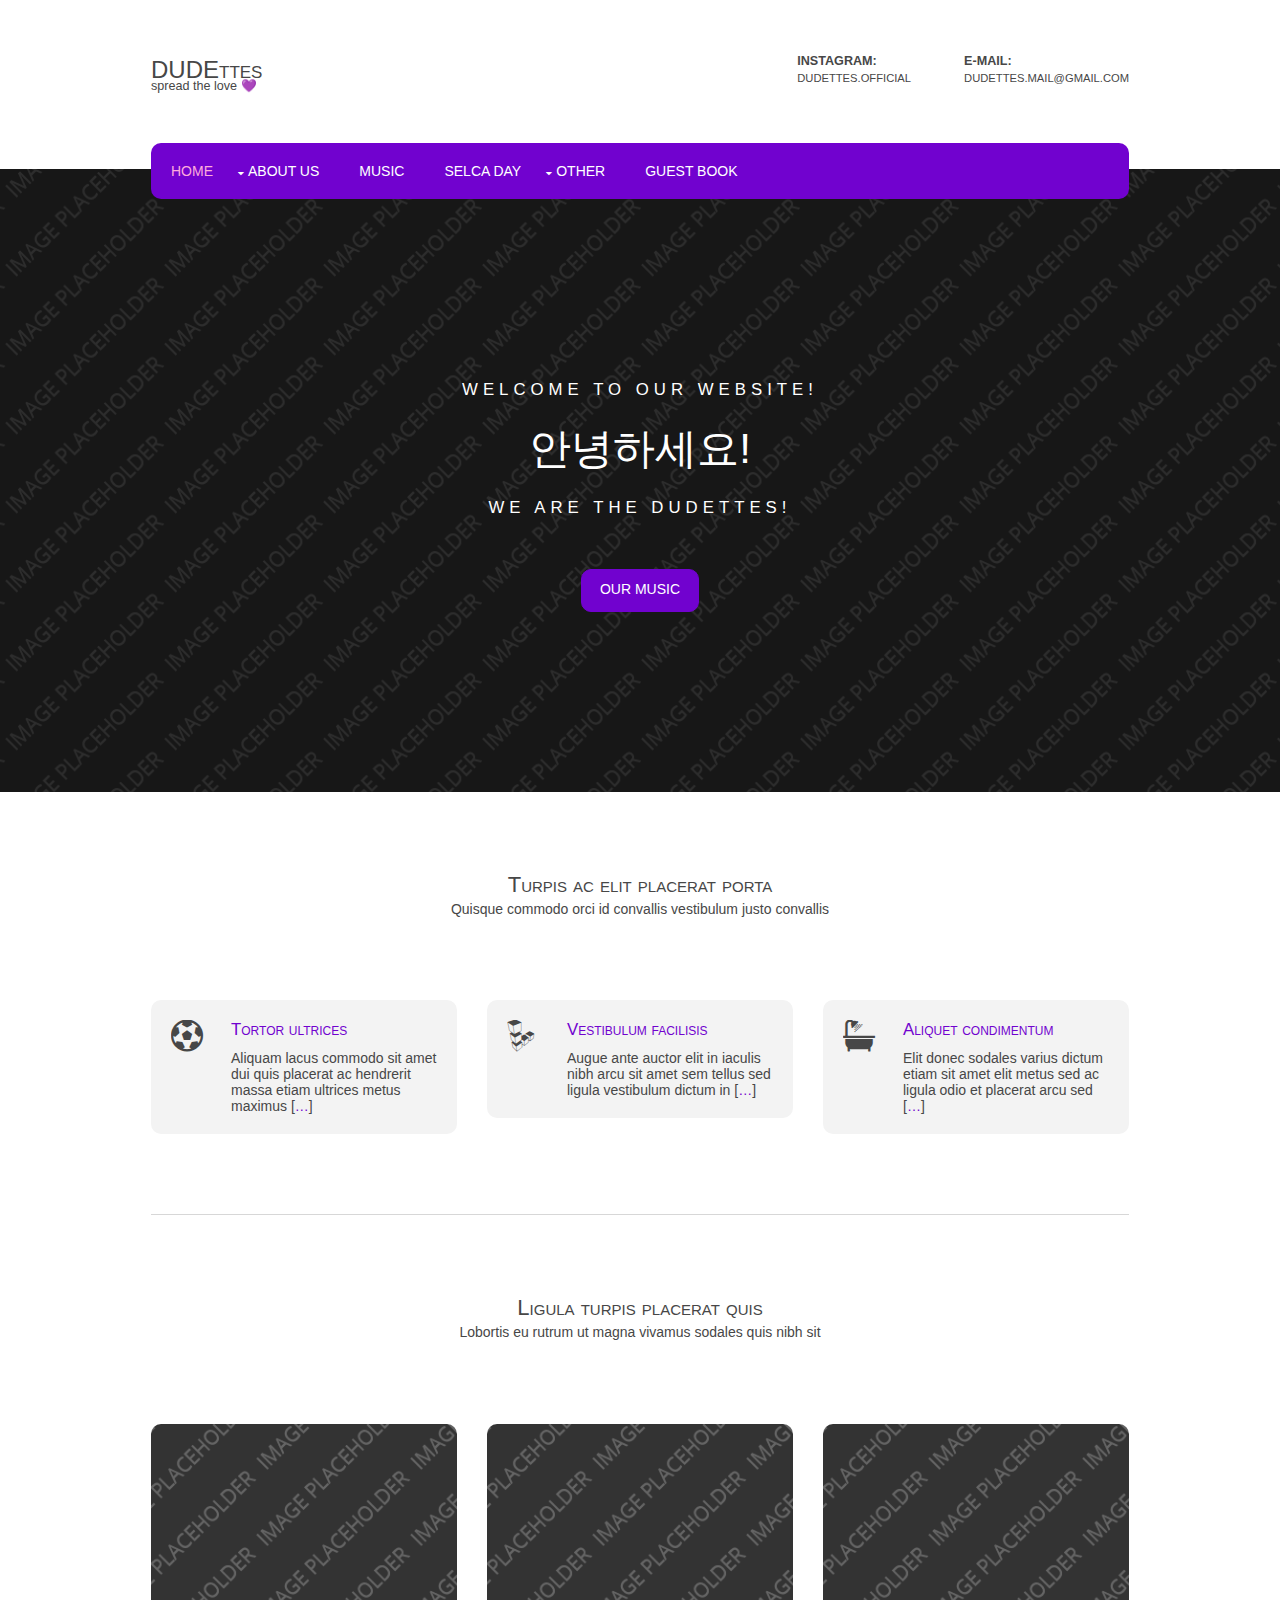
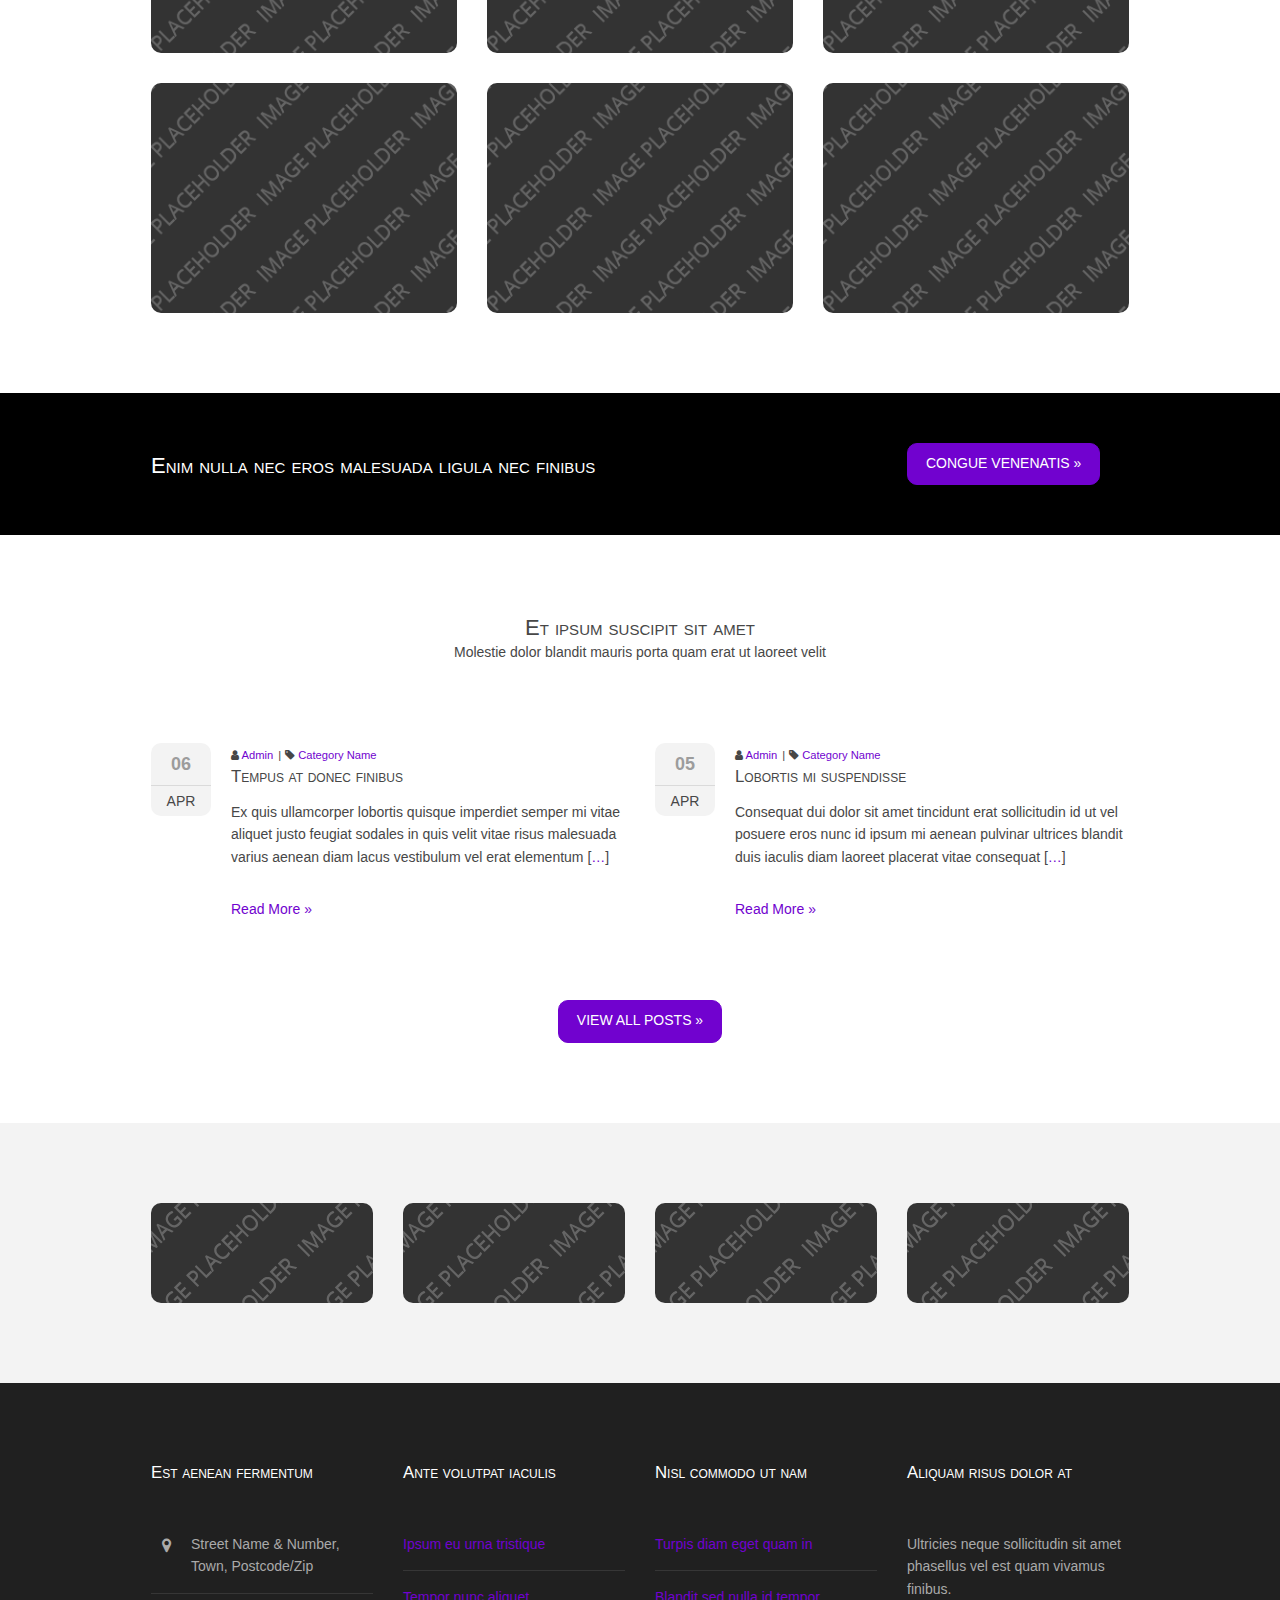
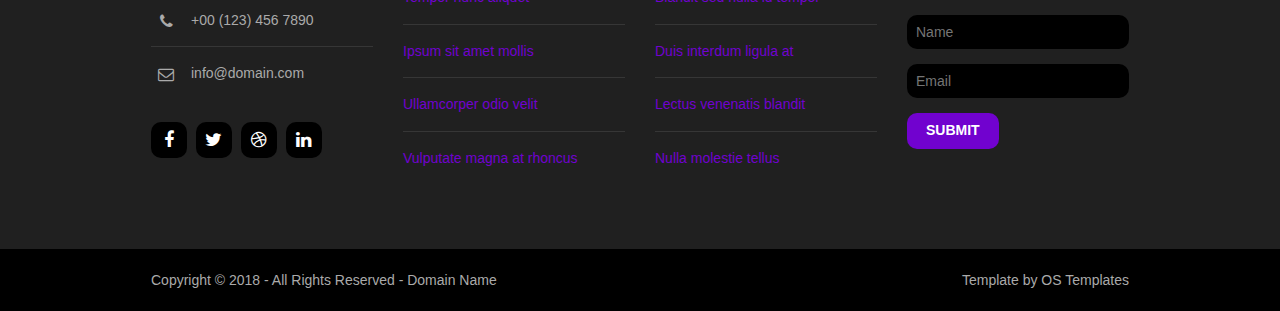
==== about.html @ 0ad1fcd7 "Adding nav-bar" ====
<!DOCTYPE html>
<!--
Template Name: Chershoee
Author: <a href="https://www.os-templates.com/">OS Templates</a>
Author URI: https://www.os-templates.com/
Licence: Free to use under our free template licence terms
Licence URI: https://www.os-templates.com/template-terms
-->
<html lang="">
<!-- To declare your language - read more here: https://www.w3.org/International/questions/qa-html-language-declarations -->
<head>
<title>DUDEttes</title>
<meta charset="utf-8">
<meta name="viewport" content="width=device-width, initial-scale=1.0, maximum-scale=1.0, user-scalable=no">
<link href="layout/styles/layout.css" rel="stylesheet" type="text/css" media="all">
</head>
<body id="top">
<!-- ################################################################################################ -->
<!-- ################################################################################################ -->
<!-- ################################################################################################ -->
<div class="wrapper row1">
  <header id="header" class="hoc clear">
    <!-- ################################################################################################ -->
    <div id="logo" class="fl_left">
      <h1><a href="index.html">DUDEttes</a></h1>
      <p>Spread the love 💜</p>
    </div>
    <div id="quickinfo" class="fl_right">
      <ul class="nospace inline">
        <li><strong>Instagram:</strong><br>
          <a href="https://www.instagram.com/dudettes.official/">dudettes.official</a></li>
        <li><strong>E-Mail:</strong><br>
          dudettes.mail@gmail.com</li>
      </ul>
    </div>
    <!-- ################################################################################################ -->
  </header>
  <nav id="mainav" class="hoc clear">
    <!-- ################################################################################################ -->
    <ul class="clear">
      <li class="active"><a href="index.html">Home</a></li>
      <li><a class="drop" href="about.html">About Us</a>
        <ul>
          <li><a href="#l">Welcome</a></li>
          <li><a href="#">Member</a></li>
          <li><a href="#">Subunits</a></li>
          <li><a href="#">Sightings</a></li>
        </ul>
      </li>
      <li><a href="#">Music</a></li>
      <li><a href="#">Selca Day</a></li>
      <li><a class="drop" href="#">Other</a>
        <ul>
          <li><a href="#">Merchandise</a></li>
          <li><a href="#">Travelblog</a></li>
          <li><a href="#">Statements</a></li>
        </ul>
      </li>
      <li><a href="#">Guest Book</a></li>
    </ul>
    <!-- ################################################################################################ -->
  </nav>
</div>
<!-- ################################################################################################ -->
<!-- ################################################################################################ -->
<!-- ################################################################################################ -->
<div class="wrapper bgded overlay" style="background-image:url('images/demo/backgrounds/01.png');">
  <div id="pageintro" class="hoc clear">
    <!-- ################################################################################################ -->
    <article>
      <p>Welcome to our website!</p>
      <h3 class="heading">안녕하세요!</h3>
      <p>We are the DUDEttes!</p>
      <footer><a class="btn" href="#">Our Music</a></footer>
    </article>
    <!-- ################################################################################################ -->
  </div>
</div>
<!-- ################################################################################################ -->
<!-- ################################################################################################ -->
<!-- ################################################################################################ -->
<div class="wrapper row3">
  <main class="hoc container clear">
    <!-- main body -->
    <!-- ################################################################################################ -->
    <section id="introblocks">
      <div class="sectiontitle">
        <h6 class="heading">Turpis ac elit placerat porta</h6>
        <p>Quisque commodo orci id convallis vestibulum justo convallis</p>
      </div>
      <ul class="nospace group">
        <li class="one_third first">
          <article><i class="fa fa-futbol-o"></i>
            <h6 class="heading font-x1"><a href="#">Tortor ultrices</a></h6>
            <p>Aliquam lacus commodo sit amet dui quis placerat ac hendrerit massa etiam ultrices metus maximus [<a href="#">&hellip;</a>]</p>
          </article>
        </li>
        <li class="one_third">
          <article><i class="fa fa-linode"></i>
            <h6 class="heading font-x1"><a href="#">Vestibulum facilisis</a></h6>
            <p>Augue ante auctor elit in iaculis nibh arcu sit amet sem tellus sed ligula vestibulum dictum in [<a href="#">&hellip;</a>]</p>
          </article>
        </li>
        <li class="one_third">
          <article><i class="fa fa-s15"></i>
            <h6 class="heading font-x1"><a href="#">Aliquet condimentum</a></h6>
            <p>Elit donec sodales varius dictum etiam sit amet elit metus sed ac ligula odio et placerat arcu sed [<a href="#">&hellip;</a>]</p>
          </article>
        </li>
      </ul>
    </section>
    <!-- ################################################################################################ -->
    <hr class="btmspace-80">
    <!-- ################################################################################################ -->
    <section>
      <div class="sectiontitle">
        <h6 class="heading">Ligula turpis placerat quis</h6>
        <p>Lobortis eu rutrum ut magna vivamus sodales quis nibh sit</p>
      </div>
      <ul class="nospace group overview">
        <li class="one_third">
          <figure><a href="#"><img src="images/demo/320x240.png" alt=""></a>
            <figcaption>
              <h6 class="heading">Amet tincidunt</h6>
              <p>Etiam pulvinar mollis dui vitae porta orci fringilla.</p>
            </figcaption>
          </figure>
        </li>
        <li class="one_third">
          <figure><a href="#"><img src="images/demo/320x240.png" alt=""></a>
            <figcaption>
              <h6 class="heading">Tempus nulla non</h6>
              <p>Fermentum enim curabitur posuere sit amet quam sed.</p>
            </figcaption>
          </figure>
        </li>
        <li class="one_third">
          <figure><a href="#"><img src="images/demo/320x240.png" alt=""></a>
            <figcaption>
              <h6 class="heading">Tristique cras</h6>
              <p>Purus arcu condimentum non euismod non feugiat nec.</p>
            </figcaption>
          </figure>
        </li>
        <li class="one_third">
          <figure><a href="#"><img src="images/demo/320x240.png" alt=""></a>
            <figcaption>
              <h6 class="heading">Leo vestibulum</h6>
              <p>Mi fringilla non tellus eu ornare lobortis mauris.</p>
            </figcaption>
          </figure>
        </li>
        <li class="one_third">
          <figure><a href="#"><img src="images/demo/320x240.png" alt=""></a>
            <figcaption>
              <h6 class="heading">Quisque auctor</h6>
              <p>Neque nibh in porta lacus iaculis nec duis convallis.</p>
            </figcaption>
          </figure>
        </li>
        <li class="one_third">
          <figure><a href="#"><img src="images/demo/320x240.png" alt=""></a>
            <figcaption>
              <h6 class="heading">Sapien imperdiet</h6>
              <p>Lacinia ligula mauris pretium diam nec hendrerit.</p>
            </figcaption>
          </figure>
        </li>
      </ul>
    </section>
    <!-- ################################################################################################ -->
    <!-- / main body -->
    <div class="clear"></div>
  </main>
</div>
<!-- ################################################################################################ -->
<!-- ################################################################################################ -->
<!-- ################################################################################################ -->
<div class="wrapper coloured">
  <article class="hoc cta clear">
    <!-- ################################################################################################ -->
    <h6 class="three_quarter first">Enim nulla nec eros malesuada ligula nec finibus</h6>
    <footer class="one_quarter"><a class="btn" href="#">Congue venenatis &raquo;</a></footer>
    <!-- ################################################################################################ -->
  </article>
</div>
<!-- ################################################################################################ -->
<!-- ################################################################################################ -->
<!-- ################################################################################################ -->
<div class="wrapper row3">
  <section class="hoc container clear">
    <!-- ################################################################################################ -->
    <div class="sectiontitle">
      <h6 class="heading">Et ipsum suscipit sit amet</h6>
      <p>Molestie dolor blandit mauris porta quam erat ut laoreet velit</p>
    </div>
    <ul class="nospace group latest">
      <li class="one_half first">
        <article>
          <div class="excerpt">
            <ul class="nospace meta">
              <li><i class="fa fa-user"></i> <a href="#">Admin</a></li>
              <li><i class="fa fa-tag"></i> <a href="#">Category Name</a></li>
            </ul>
            <h6 class="heading">Tempus at donec finibus</h6>
            <p>Ex quis ullamcorper lobortis quisque imperdiet semper mi vitae aliquet justo feugiat sodales in quis velit vitae risus malesuada varius aenean diam lacus vestibulum vel erat elementum [<a href="#">&hellip;</a>]</p>
            <footer><a href="#">Read More &raquo;</a></footer>
          </div>
          <time datetime="2045-04-06T08:15+00:00"><strong>06</strong> <em>Apr</em></time>
        </article>
      </li>
      <li class="one_half">
        <article>
          <div class="excerpt">
            <ul class="nospace meta">
              <li><i class="fa fa-user"></i> <a href="#">Admin</a></li>
              <li><i class="fa fa-tag"></i> <a href="#">Category Name</a></li>
            </ul>
            <h6 class="heading">Lobortis mi suspendisse</h6>
            <p>Consequat dui dolor sit amet tincidunt erat sollicitudin id ut vel posuere eros nunc id ipsum mi aenean pulvinar ultrices blandit duis iaculis diam laoreet placerat vitae consequat [<a href="#">&hellip;</a>]</p>
            <footer><a href="#">Read More &raquo;</a></footer>
          </div>
          <time datetime="2045-04-05T08:15+00:00"><strong>05</strong> <em>Apr</em></time>
        </article>
      </li>
    </ul>
    <footer class="center"><a class="btn" href="#">View All Posts &raquo;</a></footer>
    <!-- ################################################################################################ -->
  </section>
</div>
<!-- ################################################################################################ -->
<!-- ################################################################################################ -->
<!-- ################################################################################################ -->
<div class="wrapper row2">
  <figure class="hoc container clear clients">
    <!-- ################################################################################################ -->
    <ul class="nospace group">
      <li class="one_quarter first"><a href="#"><img src="images/demo/222x100.png" alt=""></a></li>
      <li class="one_quarter"><a href="#"><img src="images/demo/222x100.png" alt=""></a></li>
      <li class="one_quarter"><a href="#"><img src="images/demo/222x100.png" alt=""></a></li>
      <li class="one_quarter"><a href="#"><img src="images/demo/222x100.png" alt=""></a></li>
    </ul>
    <!-- ################################################################################################ -->
  </figure>
</div>
<!-- ################################################################################################ -->
<!-- ################################################################################################ -->
<!-- ################################################################################################ -->
<div class="wrapper row4">
  <footer id="footer" class="hoc clear">
    <!-- ################################################################################################ -->
    <div class="one_quarter first">
      <h6 class="heading">Est aenean fermentum</h6>
      <ul class="nospace btmspace-30 linklist contact">
        <li><i class="fa fa-map-marker"></i>
          <address>
          Street Name &amp; Number, Town, Postcode/Zip
          </address>
        </li>
        <li><i class="fa fa-phone"></i> +00 (123) 456 7890</li>
        <li><i class="fa fa-envelope-o"></i> info@domain.com</li>
      </ul>
      <ul class="faico clear">
        <li><a class="faicon-facebook" href="#"><i class="fa fa-facebook"></i></a></li>
        <li><a class="faicon-twitter" href="#"><i class="fa fa-twitter"></i></a></li>
        <li><a class="faicon-dribble" href="#"><i class="fa fa-dribbble"></i></a></li>
        <li><a class="faicon-linkedin" href="#"><i class="fa fa-linkedin"></i></a></li>
      </ul>
    </div>
    <div class="one_quarter">
      <h6 class="heading">Ante volutpat iaculis</h6>
      <ul class="nospace linklist">
        <li><a href="#">Ipsum eu urna tristique</a></li>
        <li><a href="#">Tempor nunc aliquet</a></li>
        <li><a href="#">Ipsum sit amet mollis</a></li>
        <li><a href="#">Ullamcorper odio velit</a></li>
        <li><a href="#">Vulputate magna at rhoncus</a></li>
      </ul>
    </div>
    <div class="one_quarter">
      <h6 class="heading">Nisl commodo ut nam</h6>
      <ul class="nospace linklist">
        <li><a href="#">Turpis diam eget quam in</a></li>
        <li><a href="#">Blandit sed nulla id tempor</a></li>
        <li><a href="#">Duis interdum ligula at</a></li>
        <li><a href="#">Lectus venenatis blandit</a></li>
        <li><a href="#">Nulla molestie tellus</a></li>
      </ul>
    </div>
    <div class="one_quarter">
      <h6 class="heading">Aliquam risus dolor at</h6>
      <p class="nospace btmspace-15">Ultricies neque sollicitudin sit amet phasellus vel est quam vivamus finibus.</p>
      <form method="post" action="#">
        <fieldset>
          <legend>Newsletter:</legend>
          <input class="btmspace-15" type="text" value="" placeholder="Name">
          <input class="btmspace-15" type="text" value="" placeholder="Email">
          <button type="submit" value="submit">Submit</button>
        </fieldset>
      </form>
    </div>
    <!-- ################################################################################################ -->
  </footer>
</div>
<!-- ################################################################################################ -->
<!-- ################################################################################################ -->
<!-- ################################################################################################ -->
<div class="wrapper row5">
  <div id="copyright" class="hoc clear">
    <!-- ################################################################################################ -->
    <p class="fl_left">Copyright &copy; 2018 - All Rights Reserved - <a href="#">Domain Name</a></p>
    <p class="fl_right">Template by <a target="_blank" href="https://www.os-templates.com/" title="Free Website Templates">OS Templates</a></p>
    <!-- ################################################################################################ -->
  </div>
</div>
<!-- ################################################################################################ -->
<!-- ################################################################################################ -->
<!-- ################################################################################################ -->
<a id="backtotop" href="#top"><i class="fa fa-chevron-up"></i></a>
<!-- JAVASCRIPTS -->
<script src="layout/scripts/jquery.min.js"></script>
<script src="layout/scripts/jquery.backtotop.js"></script>
<script src="layout/scripts/jquery.mobilemenu.js"></script>
</body>
</html>
---- layout/styles/layout.css ----
@charset "utf-8";
/*
Template Name: Chershoee
Author: <a href="https://www.os-templates.com/">OS Templates</a>
Author URI: https://www.os-templates.com/
Licence: Free to use under our free template licence terms
Licence URI: https://www.os-templates.com/template-terms
File: Layout CSS
*/

@import url("font-awesome.min.css");
@import url("framework.css");

/* Rows
--------------------------------------------------------------------------------------------------------------- */
.row1, .row1 a{}
.row2, .row2 a{}
.row3, .row3 a{}
.row4, .row4 a{}
.row5, .row5 a{}


/* Header
--------------------------------------------------------------------------------------------------------------- */
#header{padding:50px 0;}

#header #logo *{margin:0; padding:0; line-height:1;}
#header #logo h1{margin-top:8px; font-size:24px;}
#header #logo p{margin-top:-2px; font-size:.9rem; text-transform:lowercase;}

#header #quickinfo{font-size:.8rem; text-transform:uppercase;}
#header #quickinfo li{margin-right:50px;}
#header #quickinfo li:last-child{margin-right:0;}
#header #quickinfo strong{display:block; margin:0 0 -5px 0; padding:0; font-size:.9rem;}
#header #quickinfo br{display:none;}


/* Page Intro
--------------------------------------------------------------------------------------------------------------- */
#pageintro{padding:180px 0;}

#pageintro article{display:block; max-width:65%; margin:0 auto; text-align:center;}
#pageintro .heading{margin-bottom:20px; font-size:3rem;}
#pageintro p{margin:0 0 20px 0; text-transform:uppercase; font-size:1.2rem; letter-spacing:5px;}
#pageintro footer{margin-top:50px;}


/* Content Area
--------------------------------------------------------------------------------------------------------------- */
.container{padding:80px 0;}

/* Content */
.container .content{}

.sectiontitle{display:block; max-width:55%; margin:0 auto 80px; text-align:center;}
.sectiontitle *{margin:0;}

#introblocks{margin-bottom:80px;}
#introblocks > ul > li{padding:20px;}
#introblocks article{display:block; position:relative; padding:0 0 0 60px; line-height:normal;}
#introblocks article *{margin:0; padding:0;}
#introblocks article i{display:inline-block; position:absolute; top:0; left:0; width:60px; overflow:hidden; line-height:1; font-size:32px;}
#introblocks article .heading{margin-bottom:10px;}

.overview{}
.overview > li{margin-bottom:30px;}
.overview > li:nth-last-child(-n+3){margin-bottom:0;}/* Removes bottom margin from the last three items - margin is restored in the media queries when items stack */
.overview > li:nth-child(3n+1){margin-left:0; clear:left;}/* Removes the need to add class="first" */
.overview > li figure{position:relative; max-width:320px;}
.overview > li figure a::after{position:absolute; top:0; right:0; bottom:0; left:0; content:"";}
.overview > li figure figcaption{display:block; position:absolute; bottom:0; width:100%; padding:15px;}
.overview > li figure a::after, .overview > li figure figcaption{opacity:0;}
.overview > li figure:hover a::after, .overview > li figure:hover figcaption{opacity:1;}
.overview > li figure figcaption *{margin:0;}
.overview > li figure .heading{margin-bottom:10px; font-size:1.2rem;}

.latest{margin-bottom:80px;}
.latest > li:last-child{margin-bottom:0;}/* Used when elements stack in small viewports */
.latest article{position:relative; padding:0 0 0 80px;}
.latest article time{display:block; position:absolute; top:0; left:0; width:60px;}
.latest article time *{display:block; margin:0; padding:0; text-align:center; text-transform:uppercase; font-style:normal; line-height:1;}
.latest article time strong{padding:12px 0; font-size:18px; border-bottom:1px solid; opacity:.5;}
.latest article time em{padding:8px 0;}
.latest article .excerpt .meta li{display:inline-block; font-size:.8rem;}
.latest article .excerpt .meta li::after{margin-left:5px; content:"|";}
.latest article .excerpt .meta li:last-child::after{margin:0; content:"";}
.latest article .excerpt .heading{margin:0; font-size:1.2rem;}
.latest article .excerpt p{margin-bottom:30px;}

.clients{text-align:center;}
.clients li:last-child{margin-bottom:0;}/* Used when elements stack in small viewports */
.clients li a{display:inline-block; max-width:100%;}

/* Comments */
#comments ul{margin:0 0 40px 0; padding:0; list-style:none;}
#comments li{margin:0 0 10px 0; padding:15px;}
#comments .avatar{float:right; margin:0 0 10px 10px; padding:3px; border:1px solid;}
#comments address{font-weight:bold;}
#comments time{font-size:smaller;}
#comments .comcont{display:block; margin:0; padding:0;}
#comments .comcont p{margin:10px 5px 10px 0; padding:0;}

#comments form{display:block; width:100%;}
#comments input, #comments textarea{width:100%; padding:10px; border:1px solid;}
#comments textarea{overflow:auto;}
#comments div{margin-bottom:15px;}
#comments input[type="submit"], #comments input[type="reset"]{display:inline-block; width:auto; min-width:150px; margin:0; padding:8px 5px; cursor:pointer;}

/* Sidebar */
.container .sidebar{}

.sidebar .sdb_holder{margin-bottom:50px;}
.sidebar .sdb_holder:last-child{margin-bottom:0;}


/* Click to Action
--------------------------------------------------------------------------------------------------------------- */
.cta{padding:50px 0;}
.cta > :first-child{margin-top:10px;}
.cta > :last-child{margin-bottom:0;}/* Used when elements stack in smaller viewports */


/* Footer
--------------------------------------------------------------------------------------------------------------- */
#footer{padding:80px 0;}

#footer .heading{margin-bottom:50px; font-size:1.2rem;}

#footer .linklist li{display:block; margin-bottom:15px; padding:0 0 15px 0; border-bottom:1px solid;}
#footer .linklist li:last-child{margin:0; padding:0; border:none;}
#footer .linklist li::before, #footer .linklist li::after{display:table; content:"";}
#footer .linklist li, #footer .linklist li::after{clear:both;}

#footer .contact{}
#footer .contact.linklist li, #footer .contact.linklist li:last-child{position:relative; padding-left:40px;}
#footer .contact li *{margin:0; padding:0; line-height:1.6;}
#footer .contact li i{display:block; position:absolute; top:0; left:0; width:30px; font-size:16px; text-align:center;}

#footer input, #footer button{border:1px solid;}
#footer input{display:block; width:100%; padding:8px;}
#footer button{padding:8px 18px 10px; text-transform:uppercase; font-weight:700; cursor:pointer;}


/* Copyright
--------------------------------------------------------------------------------------------------------------- */
#copyright{padding:20px 0;}
#copyright *{margin:0; padding:0;}


/* Transition Fade
This gives a smooth transition to "ALL" elements used in the layout - other than the navigation form used in mobile devices
If you don't want it to fade all elements, you have to list the ones you want to be faded individually
Delete it completely to stop fading
--------------------------------------------------------------------------------------------------------------- */
*, *::before, *::after{transition:all .3s ease-in-out;}
#mainav form *{transition:none !important;}


/* Add some roundness to individual elements - remove if not wanted
--------------------------------------------------------------------------------------------------------------- */
input, button, .btn, .faico a, #backtotop, img, #introblocks li, #mainav, .overview > li figure a::after, .latest article time, .pagination a, .pagination strong{border-radius:10px;}


/* ------------------------------------------------------------------------------------------------------------ */
/* ------------------------------------------------------------------------------------------------------------ */
/* ------------------------------------------------------------------------------------------------------------ */
/* ------------------------------------------------------------------------------------------------------------ */
/* ------------------------------------------------------------------------------------------------------------ */


/* Navigation
--------------------------------------------------------------------------------------------------------------- */
nav ul, nav ol{margin:0; padding:0; list-style:none;}

#mainav, #breadcrumb, .sidebar nav{line-height:normal;}
#mainav .drop::after, #mainav li li .drop::after, #breadcrumb li a::after, .sidebar nav a::after{position:absolute; font-family:"FontAwesome"; font-size:10px; line-height:10px;}

/* Top Navigation */
#mainav{position:relative; margin-bottom:-30px; padding:0; z-index:999;}
#mainav ul{text-transform:uppercase;}
#mainav ul ul{z-index:9999; position:absolute; width:180px; text-transform:none; text-align:left;}
#mainav ul ul ul{left:180px; top:0;}
#mainav li{display:block; float:left; position:relative; margin:0; padding:0;}
#mainav li:last-child{margin-right:0;}
#mainav li li{width:100%; margin:0;}
#mainav li a{display:block; padding:20px;}
#mainav li li a{border:solid; border-width:0 0 1px 0;}
#mainav .drop{padding-left:15px;}
#mainav li li a, #mainav li li .drop{display:block; margin:0; padding:10px 15px;}
#mainav .drop::after, #mainav li li .drop::after{content:"\f0d7";}
#mainav .drop::after{top:25px; left:5px;}
#mainav li li .drop::after{top:15px; left:5px;}
#mainav ul ul{visibility:hidden; opacity:0;}
#mainav ul li:hover > ul{visibility:visible; opacity:1;}

#mainav form{display:none; margin:0; padding:0;}
#mainav form select, #mainav form select option{display:block; cursor:pointer; outline:none;}
#mainav form select{width:100%; padding:5px; border:none;}
#mainav form select option{margin:5px; padding:0; border:none;}

/* Breadcrumb */
#breadcrumb{padding:150px 0 30px;}
#breadcrumb ul{margin:0; padding:0; list-style:none; text-transform:uppercase;}
#breadcrumb li{display:inline-block; margin:0 6px 0 0; padding:0;}
#breadcrumb li a{display:block; position:relative; margin:0; padding:0 12px 0 0; font-size:12px;}
#breadcrumb li a::after{top:4px; right:0; content:"\f101";}
#breadcrumb li:last-child a{margin:0; padding:0;}
#breadcrumb li:last-child a::after{display:none;}
#breadcrumb .heading{margin:0; font-size:2rem;}

/* Sidebar Navigation */
.sidebar nav{display:block; width:100%;}
.sidebar nav li{margin:0 0 3px 0; padding:0;}
.sidebar nav a{display:block; position:relative; margin:0; padding:5px 10px 5px 15px; text-decoration:none; border:solid; border-width:0 0 1px 0;}
.sidebar nav a::after{top:9px; left:5px; content:"\f101";}
.sidebar nav ul ul a{padding-left:35px;}
.sidebar nav ul ul a::after{left:25px;}
.sidebar nav ul ul ul a{padding-left:55px;}
.sidebar nav ul ul ul a::after{left:45px;}

/* Pagination */
.pagination{display:block; width:100%; text-align:center; clear:both;}
.pagination li{display:inline-block; margin:0 2px 0 0;}
.pagination li:last-child{margin-right:0;}
.pagination a, .pagination strong{display:block; padding:8px 11px; border:1px solid; background-clip:padding-box; font-weight:normal;}

/* Back to Top */
#backtotop{z-index:999; display:inline-block; position:fixed; visibility:hidden; bottom:20px; right:20px; width:36px; height:36px; line-height:36px; font-size:16px; text-align:center; opacity:.2;}
#backtotop i{display:block; width:100%; height:100%; line-height:inherit;}
#backtotop.visible{visibility:visible; opacity:.5;}
#backtotop:hover{opacity:1;}


/* Tables
--------------------------------------------------------------------------------------------------------------- */
table, th, td{border:1px solid; border-collapse:collapse; vertical-align:top;}
table, th{table-layout:auto;}
table{width:100%; margin-bottom:15px;}
th, td{padding:5px 8px;}
td{border-width:0 1px;}


/* Gallery
--------------------------------------------------------------------------------------------------------------- */
#gallery{display:block; width:100%; margin-bottom:50px;}
#gallery figure figcaption{display:block; width:100%; clear:both;}
#gallery li{margin-bottom:30px;}


/* Font Awesome Social Icons
--------------------------------------------------------------------------------------------------------------- */
.faico{margin:0; padding:0; list-style:none;}
.faico li{display:inline-block; margin:8px 5px 0 0; padding:0; line-height:normal;}
.faico li:last-child{margin-right:0;}
.faico a{display:inline-block; width:36px; height:36px; line-height:36px; font-size:18px; text-align:center;}

.faico a{color:#FFFFFF; background-color:#000000;}
.faico a:hover{}

.faicon-dribble:hover{background-color:#EA4C89;}
.faicon-facebook:hover{background-color:#3B5998;}
.faicon-google-plus:hover{background-color:#DB4A39;}
.faicon-linkedin:hover{background-color:#0E76A8;}
.faicon-twitter:hover{background-color:#00ACEE;}
.faicon-vk:hover{background-color:#4E658E;}


/* ------------------------------------------------------------------------------------------------------------ */
/* ------------------------------------------------------------------------------------------------------------ */
/* ------------------------------------------------------------------------------------------------------------ */
/* ------------------------------------------------------------------------------------------------------------ */
/* ------------------------------------------------------------------------------------------------------------ */


/* Colours
--------------------------------------------------------------------------------------------------------------- */
body{color:#474747; background-color:#FFFFFF;}
a{color:#7102CF;}
a:active, a:focus{background:transparent;}/* IE10 + 11 Bugfix - prevents grey background */
hr, .borderedbox{border-color:#D7D7D7;}
label span{color:#FF0000; background-color:inherit;}
input:focus, textarea:focus, *:required:focus{border-color:#56AED4;}

.overlay{color:#FFFFFF; background-color:inherit;}
.overlay::after{color:inherit; background-color:rgba(0,0,0,.55);}
.overlay.light{color:#474747;}
.overlay.light::after{background-color:rgba(255,255,255,.7);}

.btn, .btn.inverse:hover{color:#FFFFFF; background-color:#7102CF; border-color:#7102CF;}
.btn:hover, .btn.inverse{color:inherit; background-color:transparent; border-color:inherit;}


/* Rows */
.row1{color:#474747; background-color:#FFFFFF;}
.row2{color:#474747; background-color:#F3F3F3;}
.row3{color:#474747; background-color:#FFFFFF;}
.row4{color:#AAAAAA; background-color:#202020;}
.row5, .row5 a{color:#AAAAAA; background-color:#000000;}
.coloured{color:#FFFFFF; background-color:#000000;}


/* Header */
#header a{color:inherit;}


/* Page Intro */
#pageintro{color:#FFFFFF;}


/* Content Area */
#introblocks > ul > li{color:#474747; background-color:#F3F3F3;}

.overview > li figure a::after{background-color:rgba(0,0,0,.5);}
.overview > li figure figcaption{color:#FFFFFF;}

.latest article time{color:#474747; background-color:#F3F3F3;}
.latest article time strong{border-color:rgba(0,0,0,.2);}


/* Footer */
#footer .heading{color:#FFFFFF;}
#footer hr, #footer .borderedbox, #footer .linklist li{border-color:rgba(255,255,255,.1);}

#footer input, #footer button{border-color:transparent;}
#footer input{color:#FFFFFF; background-color:#000000;}
#footer input:focus{border-color:#7102CF;}
#footer button{color:#FFFFFF; background-color:#7102CF;}


/* Navigation */
#mainav{color:#FFFFFF; background-color:#7102CF;}
#mainav li a{color:inherit;}
#mainav .active a, #mainav a:hover, #mainav li:hover > a{color:#FDABDC; background-color:inherit;}
#mainav li li a, #mainav .active li a{color:#FFFFFF; background-color:rgba(157,5,82,.5);/* #7102CF */ border-color:rgba(0,0,0,.6);}
#mainav li li:hover > a, #mainav .active .active > a{color:#FDABDC; background-color:#7102CF;}
#mainav form select{color:#474747; background-color:#FFFFFF;}

#breadcrumb a{color:inherit; background-color:inherit;}
#breadcrumb li:last-child a{color:#7102CF;}

.container .sidebar nav a{color:inherit; border-color:#D7D7D7;}
.container .sidebar nav a:hover{color:#7102CF;}

.pagination a, .pagination strong{border-color:#D7D7D7;}
.pagination .current *{color:#FFFFFF; background-color:#7102CF;}

#backtotop{color:#FFFFFF; background-color:#7102CF;}


/* Tables + Comments */
table, th, td, #comments .avatar, #comments input, #comments textarea{border-color:#D7D7D7;}
#comments input:focus, #comments textarea:focus, #comments *:required:focus{border-color:#7102CF;}
th{color:#FFFFFF; background-color:#373737;}
tr, #comments li, #comments input[type="submit"], #comments input[type="reset"]{color:inherit; background-color:#FBFBFB;}
tr:nth-child(even), #comments li:nth-child(even){color:inherit; background-color:#F7F7F7;}
table a, #comments a{background-color:inherit;}


/* ------------------------------------------------------------------------------------------------------------ */
/* ------------------------------------------------------------------------------------------------------------ */
/* ------------------------------------------------------------------------------------------------------------ */
/* ------------------------------------------------------------------------------------------------------------ */
/* ------------------------------------------------------------------------------------------------------------ */


/* Media Queries
--------------------------------------------------------------------------------------------------------------- */
@-ms-viewport{width:device-width;}


/* Max Wrapper Width - Laptop, Desktop etc.
--------------------------------------------------------------------------------------------------------------- */
@media screen and (min-width:978px){
	.hoc{max-width:978px;}
}


/* Mobile Devices
--------------------------------------------------------------------------------------------------------------- */
@media screen and (max-width:900px){
	.hoc{max-width:90%;}

	#header{}

	#mainav{padding:15px;}
	#mainav ul{display:none;}
	#mainav form{display:block;}

	#breadcrumb{}

	.container{}
	#comments input[type="reset"]{margin-top:10px;}
	.pagination li{display:inline-block; margin:0 5px 5px 0;}

	#footer{}

	#copyright{}
	#copyright p:first-of-type{margin-bottom:10px;}
}


@media screen and (max-width:750px){
	.imgl, .imgr{display:inline-block; float:none; margin:0 0 10px 0;}
	.fl_left, .fl_right{display:block; float:none;}
	.group .group > *:last-child, .clear .clear > *:last-child, .clear .group > *:last-child, .group .clear > *:last-child{margin-bottom:0;}/* Experimental - Needs more testing in different situations, stops double margin when stacking */
	.one_half, .one_third, .two_third, .one_quarter, .two_quarter, .three_quarter{display:block; float:none; width:auto; margin:0 0 30px 0; padding:0;}

	#header{text-align:center;}
	#header #logo{margin:0 0 30px 0;}

	#pageintro article{max-width:none; text-align:left;}
	#pageintro .heading{font-size:2rem;}

	.sectiontitle{max-width:none;}

	.overview > li:nth-last-child(-n+3){margin-bottom:30px;}

	.cta > :first-child{margin-top:0;}

	#footer{padding-bottom:50px;}/* Not required, just looks a little better */
}


/* Other
--------------------------------------------------------------------------------------------------------------- */
@media screen and (max-width:650px){
	.scrollable{display:block; width:100%; margin:0 0 30px 0; padding:0 0 15px 0; overflow:auto; overflow-x:scroll;}
	.scrollable table{margin:0; padding:0; white-space:nowrap;}

	.inline li{display:block; margin-bottom:10px;}
	.pushright li{margin-right:0;}

	.font-x2{font-size:1.4rem;}
	.font-x3{font-size:1.6rem;}

	#header #quickinfo li{display:block; margin-right:0;}
}
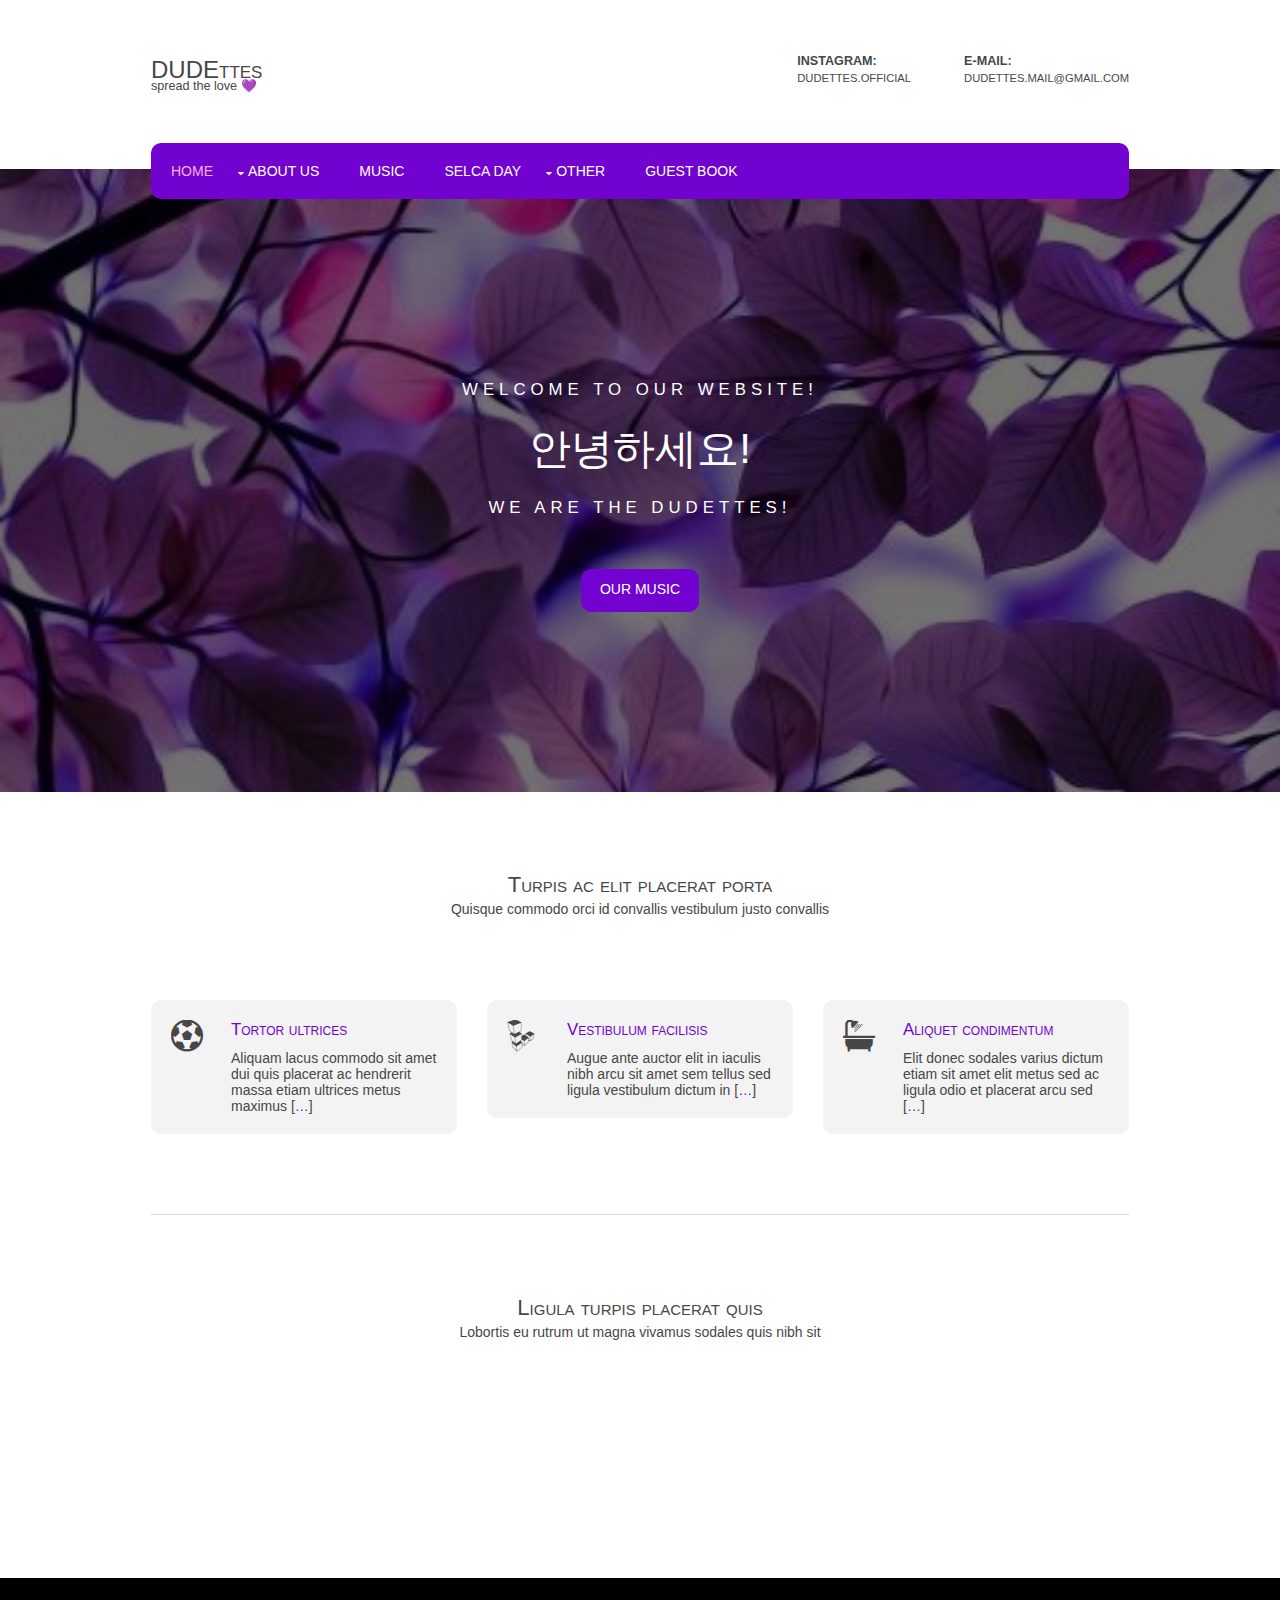
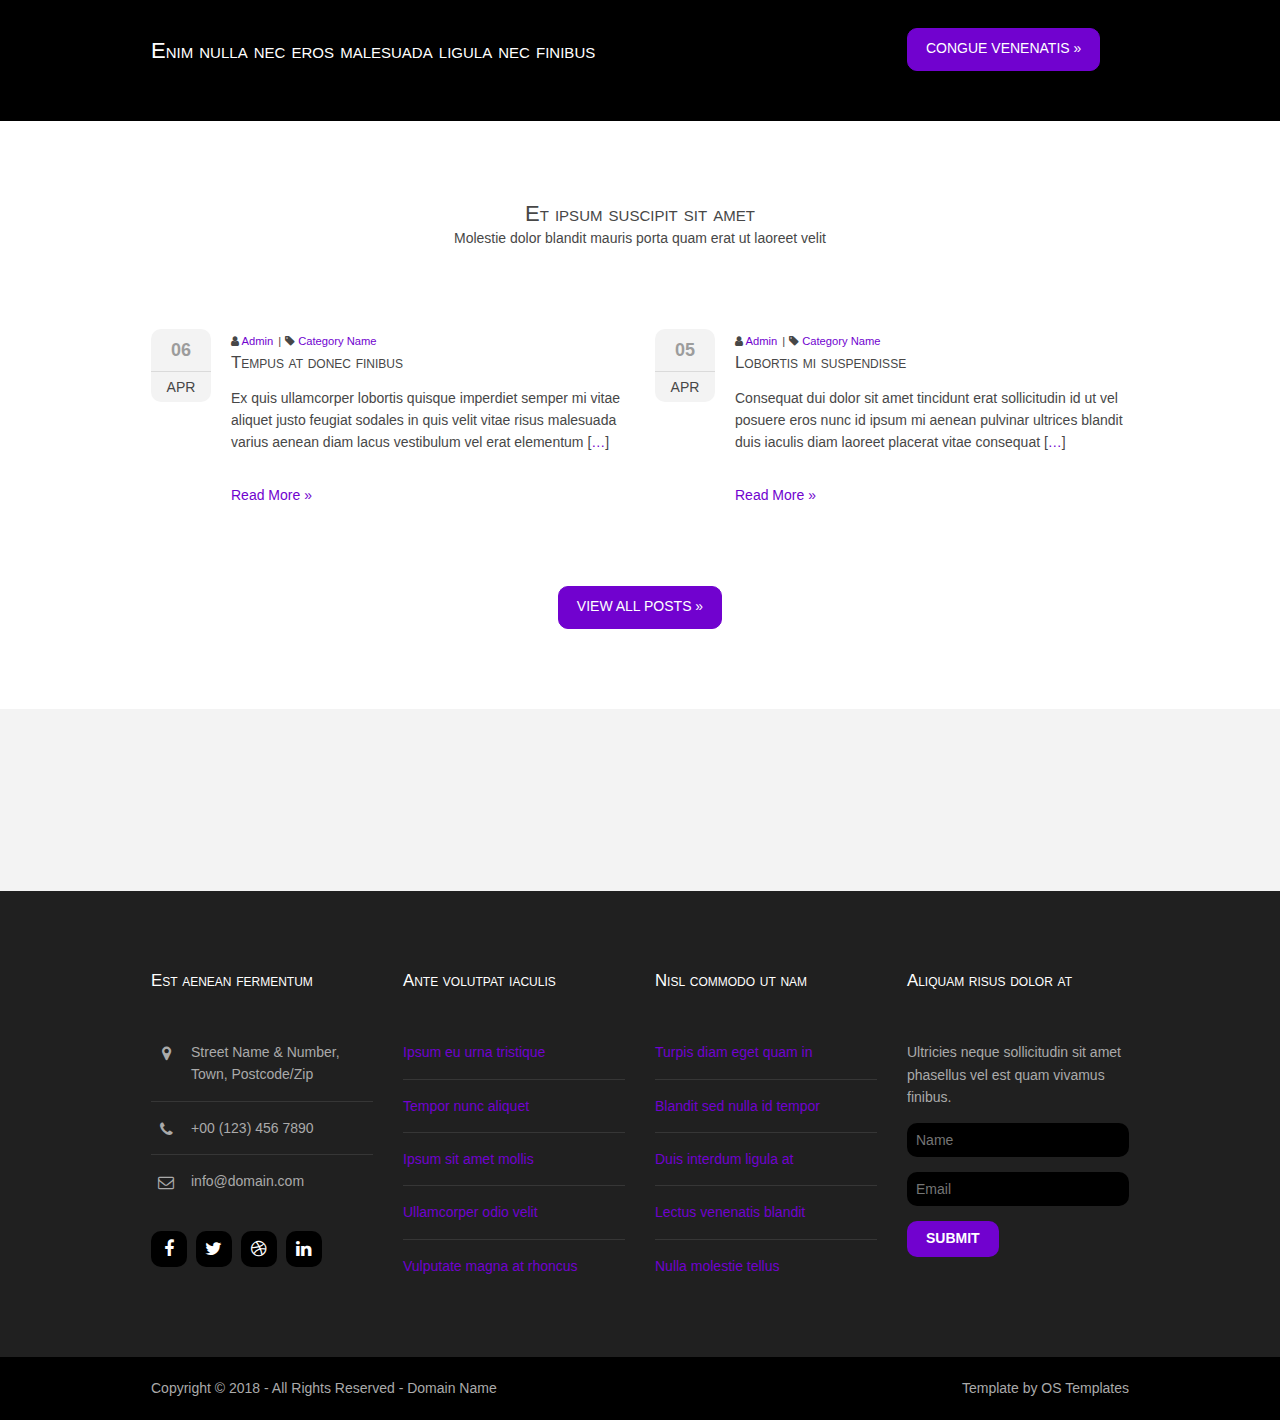
==== commit a2bd6936: "Adding background picture" ====
--- a/about.html
+++ b/about.html
@@ -64,7 +64,7 @@
 <!-- ################################################################################################ -->
 <!-- ################################################################################################ -->
 <!-- ################################################################################################ -->
-<div class="wrapper bgded overlay" style="background-image:url('images/demo/backgrounds/01.png');">
+<div class="wrapper bgded overlay" style="background-image:url('images/background.jpg');">
   <div id="pageintro" class="hoc clear">
     <!-- ################################################################################################ -->
     <article>
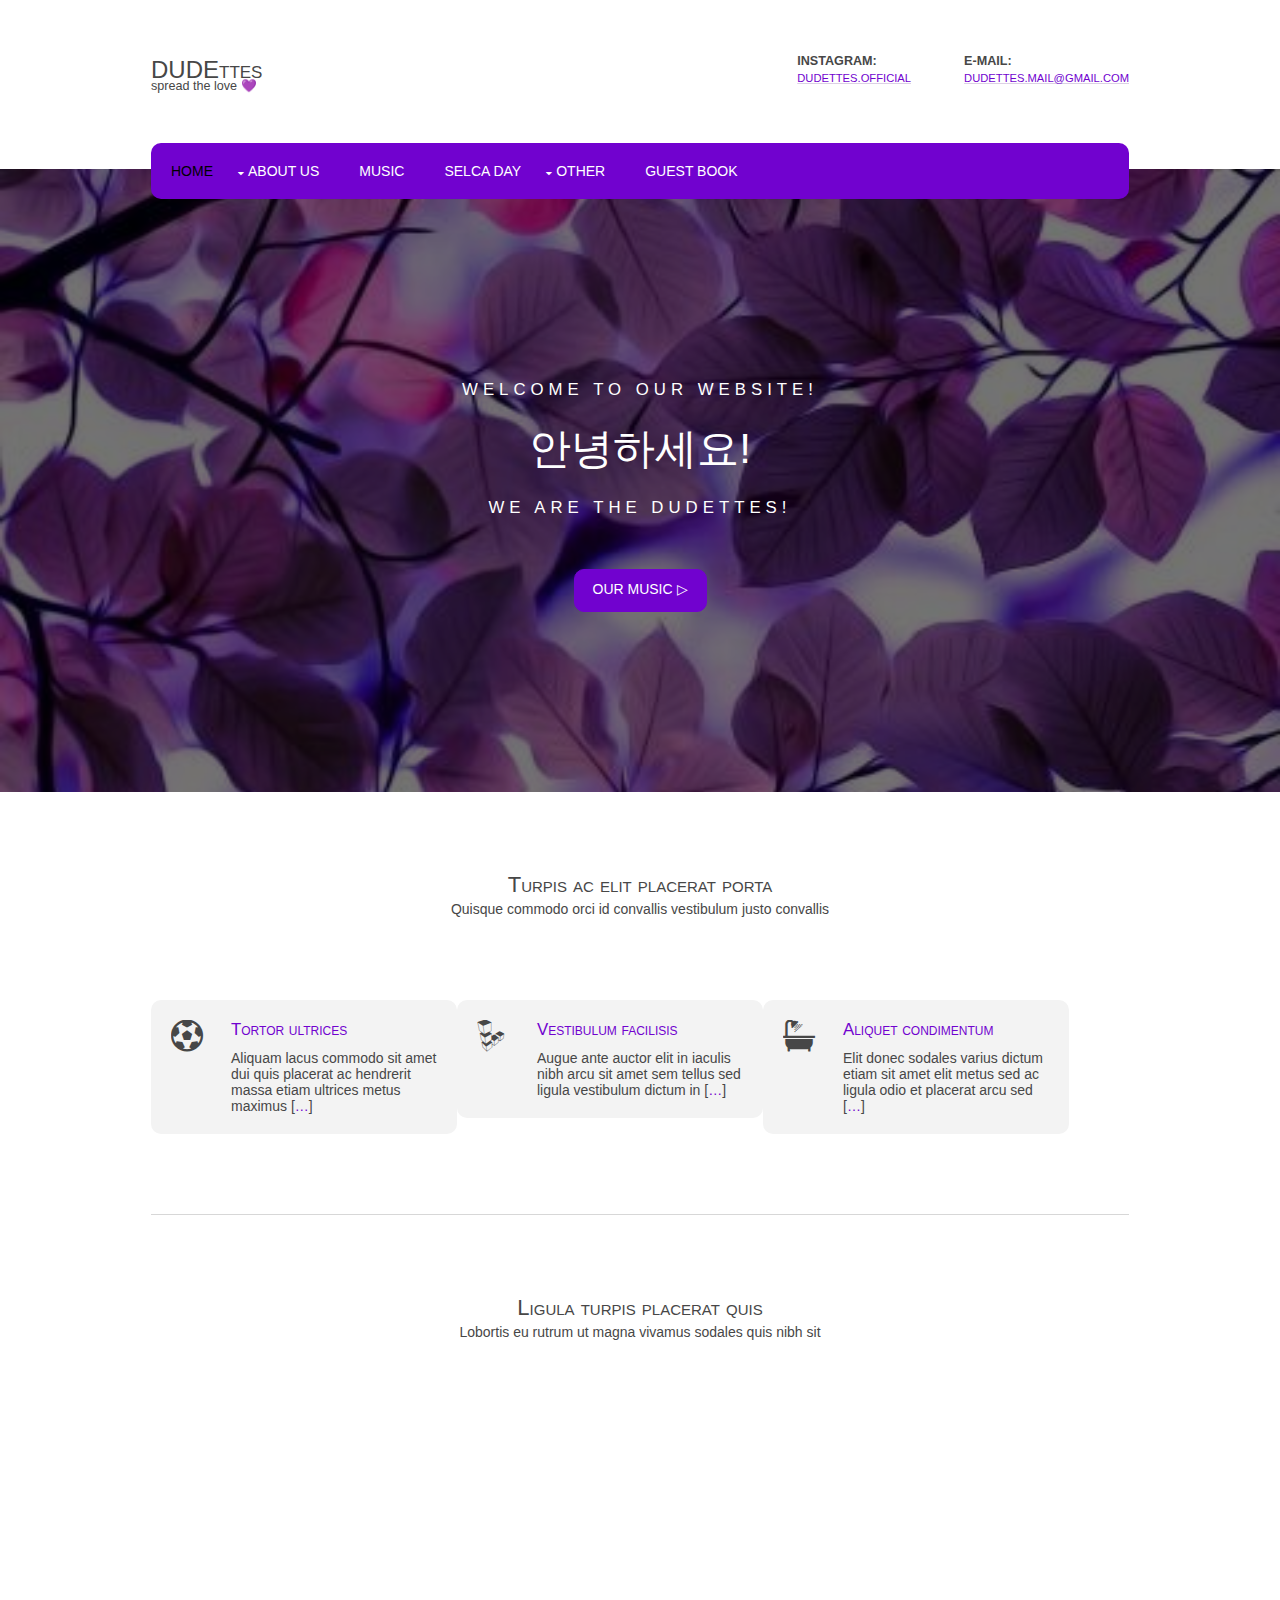
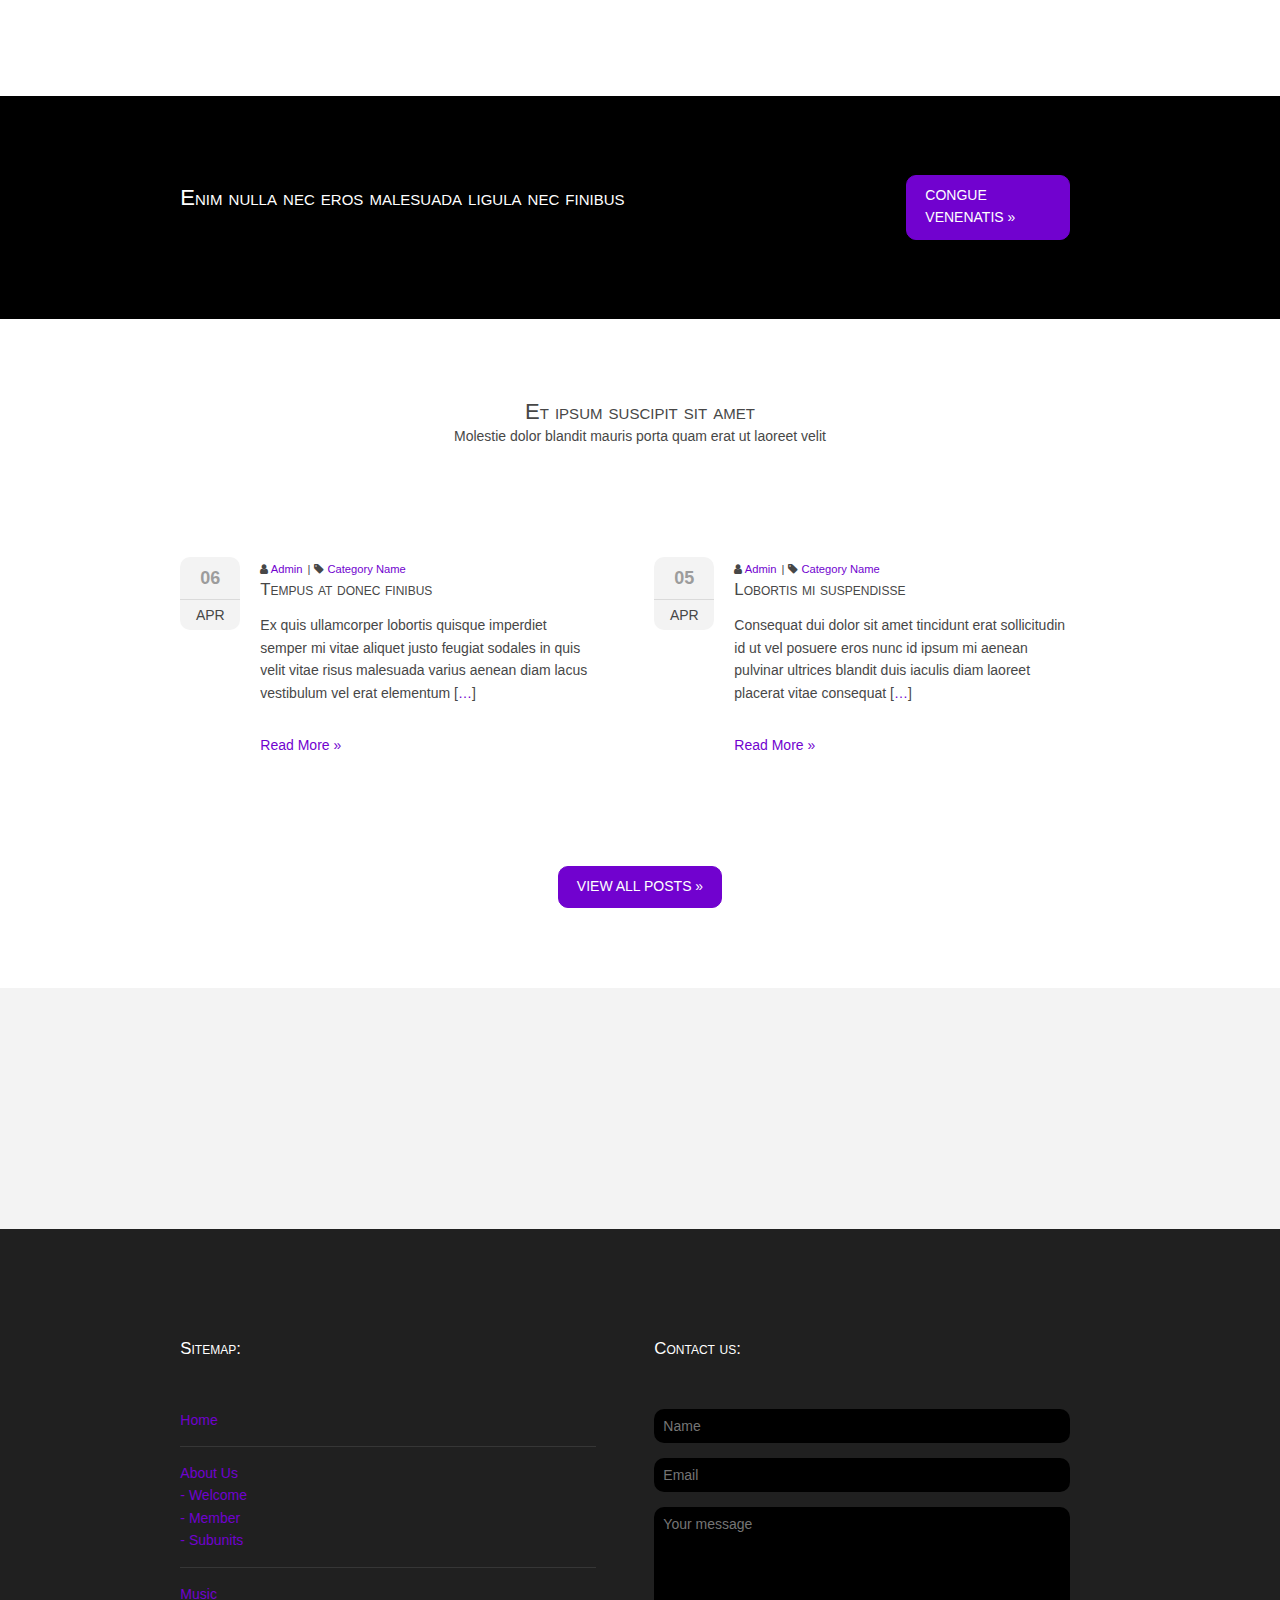
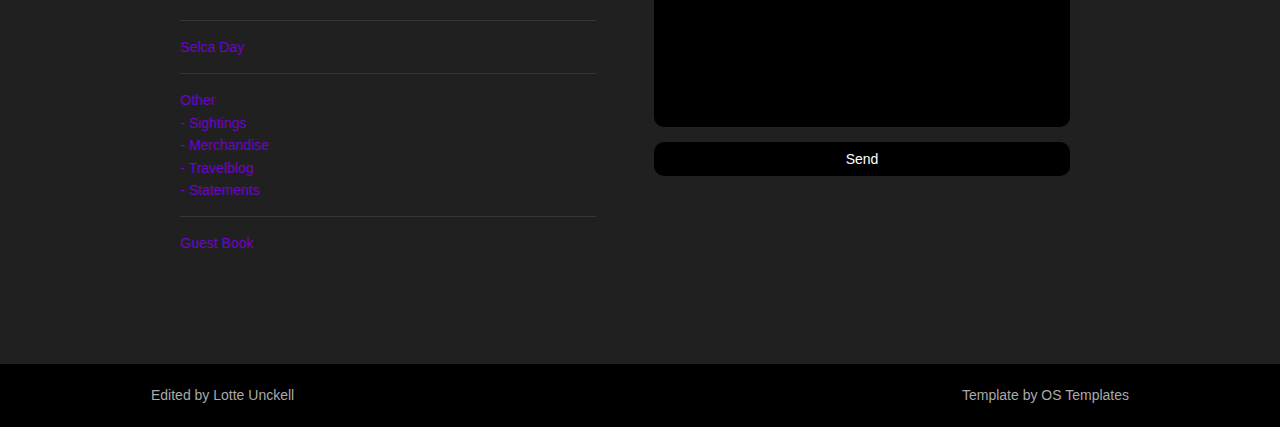
==== commit f2824bc0: "Some more layout stuff" ====
--- a/about.html
+++ b/about.html
@@ -28,9 +28,9 @@
     <div id="quickinfo" class="fl_right">
       <ul class="nospace inline">
         <li><strong>Instagram:</strong><br>
-          <a href="https://www.instagram.com/dudettes.official/">dudettes.official</a></li>
+          <a id="a" href="https://www.instagram.com/dudettes.official/">dudettes.official</a></li>
         <li><strong>E-Mail:</strong><br>
-          dudettes.mail@gmail.com</li>
+          <a id="a" href="#contact">dudettes.mail@gmail.com</a></li>
       </ul>
     </div>
     <!-- ################################################################################################ -->
@@ -41,22 +41,22 @@
       <li class="active"><a href="index.html">Home</a></li>
       <li><a class="drop" href="about.html">About Us</a>
         <ul>
-          <li><a href="#l">Welcome</a></li>
+          <li><a href="#">Welcome</a></li>
           <li><a href="#">Member</a></li>
           <li><a href="#">Subunits</a></li>
           <li><a href="#">Sightings</a></li>
         </ul>
       </li>
-      <li><a href="#">Music</a></li>
-      <li><a href="#">Selca Day</a></li>
-      <li><a class="drop" href="#">Other</a>
+      <li><a href="music.html">Music</a></li>
+      <li><a href="selca_day.html">Selca Day</a></li>
+      <li><a class="drop" href="other.html">Other</a>
         <ul>
           <li><a href="#">Merchandise</a></li>
           <li><a href="#">Travelblog</a></li>
           <li><a href="#">Statements</a></li>
         </ul>
       </li>
-      <li><a href="#">Guest Book</a></li>
+      <li><a href="guest_book.html">Guest Book</a></li>
     </ul>
     <!-- ################################################################################################ -->
   </nav>
@@ -71,7 +71,7 @@
       <p>Welcome to our website!</p>
       <h3 class="heading">안녕하세요!</h3>
       <p>We are the DUDEttes!</p>
-      <footer><a class="btn" href="#">Our Music</a></footer>
+      <footer><a class="btn" href="#">Our Music ▷</a></footer>
     </article>
     <!-- ################################################################################################ -->
   </div>
@@ -249,54 +249,34 @@
 <div class="wrapper row4">
   <footer id="footer" class="hoc clear">
     <!-- ################################################################################################ -->
-    <div class="one_quarter first">
-      <h6 class="heading">Est aenean fermentum</h6>
-      <ul class="nospace btmspace-30 linklist contact">
-        <li><i class="fa fa-map-marker"></i>
-          <address>
-          Street Name &amp; Number, Town, Postcode/Zip
-          </address>
-        </li>
-        <li><i class="fa fa-phone"></i> +00 (123) 456 7890</li>
-        <li><i class="fa fa-envelope-o"></i> info@domain.com</li>
+    <div class="one_half">
+      <h6 class="heading">Sitemap:</h6>
+      <ul class="nospace linklist">
+        <li><a href="index.html">Home</a></li>
+        <li><a href="about.html">About Us</a><br>
+            <a href="#">- Welcome</a><br>
+            <a href="#">- Member</a><br>
+            <a href="#">- Subunits</a><br>
+          </li>
+        <li><a href="music.html">Music</a></li>
+        <li><a href="selca_day.html">Selca Day</a></li>
+        <li><a href="other.html">Other</a><br>
+            <a href="#">- Sightings</a><br>
+            <a href="#">- Merchandise</a><br>
+            <a href="#">- Travelblog</a><br>
+            <a href="#">- Statements</a><br>
+          </li>
+        <li><a href="guest_book.html">Guest Book</a></li>
       </ul>
-      <ul class="faico clear">
-        <li><a class="faicon-facebook" href="#"><i class="fa fa-facebook"></i></a></li>
-        <li><a class="faicon-twitter" href="#"><i class="fa fa-twitter"></i></a></li>
-        <li><a class="faicon-dribble" href="#"><i class="fa fa-dribbble"></i></a></li>
-        <li><a class="faicon-linkedin" href="#"><i class="fa fa-linkedin"></i></a></li>
-      </ul>
-    </div>
-    <div class="one_quarter">
-      <h6 class="heading">Ante volutpat iaculis</h6>
-      <ul class="nospace linklist">
-        <li><a href="#">Ipsum eu urna tristique</a></li>
-        <li><a href="#">Tempor nunc aliquet</a></li>
-        <li><a href="#">Ipsum sit amet mollis</a></li>
-        <li><a href="#">Ullamcorper odio velit</a></li>
-        <li><a href="#">Vulputate magna at rhoncus</a></li>
-      </ul>
-    </div>
-    <div class="one_quarter">
-      <h6 class="heading">Nisl commodo ut nam</h6>
-      <ul class="nospace linklist">
-        <li><a href="#">Turpis diam eget quam in</a></li>
-        <li><a href="#">Blandit sed nulla id tempor</a></li>
-        <li><a href="#">Duis interdum ligula at</a></li>
-        <li><a href="#">Lectus venenatis blandit</a></li>
-        <li><a href="#">Nulla molestie tellus</a></li>
-      </ul>
-    </div>
-    <div class="one_quarter">
-      <h6 class="heading">Aliquam risus dolor at</h6>
-      <p class="nospace btmspace-15">Ultricies neque sollicitudin sit amet phasellus vel est quam vivamus finibus.</p>
-      <form method="post" action="#">
-        <fieldset>
-          <legend>Newsletter:</legend>
-          <input class="btmspace-15" type="text" value="" placeholder="Name">
-          <input class="btmspace-15" type="text" value="" placeholder="Email">
-          <button type="submit" value="submit">Submit</button>
-        </fieldset>
+    </div>
+    <div class="one_half">
+      <h6 class="heading">Contact us:</h6>
+      <form id="contact" action="https://formspree.io/dudettes.mail@gmail.com"
+      method="POST">
+        <input class="btmspace-15" type="text" name="name" placeholder="Name">
+        <input class="btmspace-15" type="email" name="email" placeholder="Email">
+        <textarea id="messagebox" class="btmspace-15" name="message" placeholder="Your message"></textarea>
+        <input type="submit" value="Send">
       </form>
     </div>
     <!-- ################################################################################################ -->
@@ -308,7 +288,7 @@
 <div class="wrapper row5">
   <div id="copyright" class="hoc clear">
     <!-- ################################################################################################ -->
-    <p class="fl_left">Copyright &copy; 2018 - All Rights Reserved - <a href="#">Domain Name</a></p>
+    <p class="fl_left">Edited by <a href="https://lotteunckell.github.io">Lotte Unckell</a></p>
     <p class="fl_right">Template by <a target="_blank" href="https://www.os-templates.com/" title="Free Website Templates">OS Templates</a></p>
     <!-- ################################################################################################ -->
   </div>
--- a/layout/styles/layout.css
+++ b/layout/styles/layout.css
@@ -101,7 +101,7 @@
 #comments .comcont p{margin:10px 5px 10px 0; padding:0;}
 
 #comments form{display:block; width:100%;}
-#comments input, #comments textarea{width:100%; padding:10px; border:1px solid;}
+#comments input, #messagebox, #comments textarea{width:100%; padding:10px; border:1px solid;}
 #comments textarea{overflow:auto;}
 #comments div{margin-bottom:15px;}
 #comments input[type="submit"], #comments input[type="reset"]{display:inline-block; width:auto; min-width:150px; margin:0; padding:8px 5px; cursor:pointer;}
@@ -130,14 +130,10 @@
 #footer .linklist li:last-child{margin:0; padding:0; border:none;}
 #footer .linklist li::before, #footer .linklist li::after{display:table; content:"";}
 #footer .linklist li, #footer .linklist li::after{clear:both;}
-
-#footer .contact{}
-#footer .contact.linklist li, #footer .contact.linklist li:last-child{position:relative; padding-left:40px;}
-#footer .contact li *{margin:0; padding:0; line-height:1.6;}
-#footer .contact li i{display:block; position:absolute; top:0; left:0; width:30px; font-size:16px; text-align:center;}
-
-#footer input, #footer button{border:1px solid;}
-#footer input{display:block; width:100%; padding:8px;}
+#messagebox{height:220px; width:auto;}
+
+#footer input,#messagebox, #footer button{border:1px solid;}
+#footer input, #messagebox{display:block; width:100%; padding:8px;}
 #footer button{padding:8px 18px 10px; text-transform:uppercase; font-weight:700; cursor:pointer;}
 
 
@@ -158,7 +154,7 @@
 
 /* Add some roundness to individual elements - remove if not wanted
 --------------------------------------------------------------------------------------------------------------- */
-input, button, .btn, .faico a, #backtotop, img, #introblocks li, #mainav, .overview > li figure a::after, .latest article time, .pagination a, .pagination strong{border-radius:10px;}
+input, #messagebox, button, .btn, .faico a, #backtotop, img, #introblocks li, #mainav, .overview > li figure a::after, .latest article time, .pagination a, .pagination strong{border-radius:10px;}
 
 
 /* ------------------------------------------------------------------------------------------------------------ */
@@ -276,10 +272,10 @@
 --------------------------------------------------------------------------------------------------------------- */
 body{color:#474747; background-color:#FFFFFF;}
 a{color:#7102CF;}
-a:active, a:focus{background:transparent;}/* IE10 + 11 Bugfix - prevents grey background */
+#a{color:#7102CF !important; text-decoration: underline #dcd0e5 !important}
 hr, .borderedbox{border-color:#D7D7D7;}
 label span{color:#FF0000; background-color:inherit;}
-input:focus, textarea:focus, *:required:focus{border-color:#56AED4;}
+input:focus,#messagebox:focus, textarea:focus, *:required:focus{border-color:#56AED4;}
 
 .overlay{color:#FFFFFF; background-color:inherit;}
 .overlay::after{color:inherit; background-color:rgba(0,0,0,.55);}
@@ -321,18 +317,18 @@
 #footer .heading{color:#FFFFFF;}
 #footer hr, #footer .borderedbox, #footer .linklist li{border-color:rgba(255,255,255,.1);}
 
-#footer input, #footer button{border-color:transparent;}
-#footer input{color:#FFFFFF; background-color:#000000;}
-#footer input:focus{border-color:#7102CF;}
+#footer input,#messagebox, #footer button{border-color:transparent;}
+#footer input, #messagebox{color:#FFFFFF; background-color:#000000;}
+#footer input:focus, #messagebox:focus{border-color:#7102CF;}
 #footer button{color:#FFFFFF; background-color:#7102CF;}
 
 
 /* Navigation */
 #mainav{color:#FFFFFF; background-color:#7102CF;}
 #mainav li a{color:inherit;}
-#mainav .active a, #mainav a:hover, #mainav li:hover > a{color:#FDABDC; background-color:inherit;}
-#mainav li li a, #mainav .active li a{color:#FFFFFF; background-color:rgba(157,5,82,.5);/* #7102CF */ border-color:rgba(0,0,0,.6);}
-#mainav li li:hover > a, #mainav .active .active > a{color:#FDABDC; background-color:#7102CF;}
+#mainav .active a, #mainav a:hover, #mainav li:hover > a{color:#000000; background-color:inherit;}
+#mainav li li a, #mainav .active li a{color:#FFFFFF; background-color:rgba(113, 2, 207,.5);/* #7102CF */ border-color:rgba(0,0,0,.6);}
+#mainav li li:hover > a, #mainav .active .active > a{color:#000000; background-color:#7102CF;}
 #mainav form select{color:#474747; background-color:#FFFFFF;}
 
 #breadcrumb a{color:inherit; background-color:inherit;}
@@ -403,7 +399,7 @@
 	.imgl, .imgr{display:inline-block; float:none; margin:0 0 10px 0;}
 	.fl_left, .fl_right{display:block; float:none;}
 	.group .group > *:last-child, .clear .clear > *:last-child, .clear .group > *:last-child, .group .clear > *:last-child{margin-bottom:0;}/* Experimental - Needs more testing in different situations, stops double margin when stacking */
-	.one_half, .one_third, .two_third, .one_quarter, .two_quarter, .three_quarter{display:block; float:none; width:auto; margin:0 0 30px 0; padding:0;}
+	.one_half, .one_third, .two_third, .one_quarter, .two_quarter, .three_quarter{display:inline; float:none; width:auto; padding:3%;}
 
 	#header{text-align:center;}
 	#header #logo{margin:0 0 30px 0;}
@@ -434,4 +430,4 @@
 	.font-x3{font-size:1.6rem;}
 
 	#header #quickinfo li{display:block; margin-right:0;}
-}+}
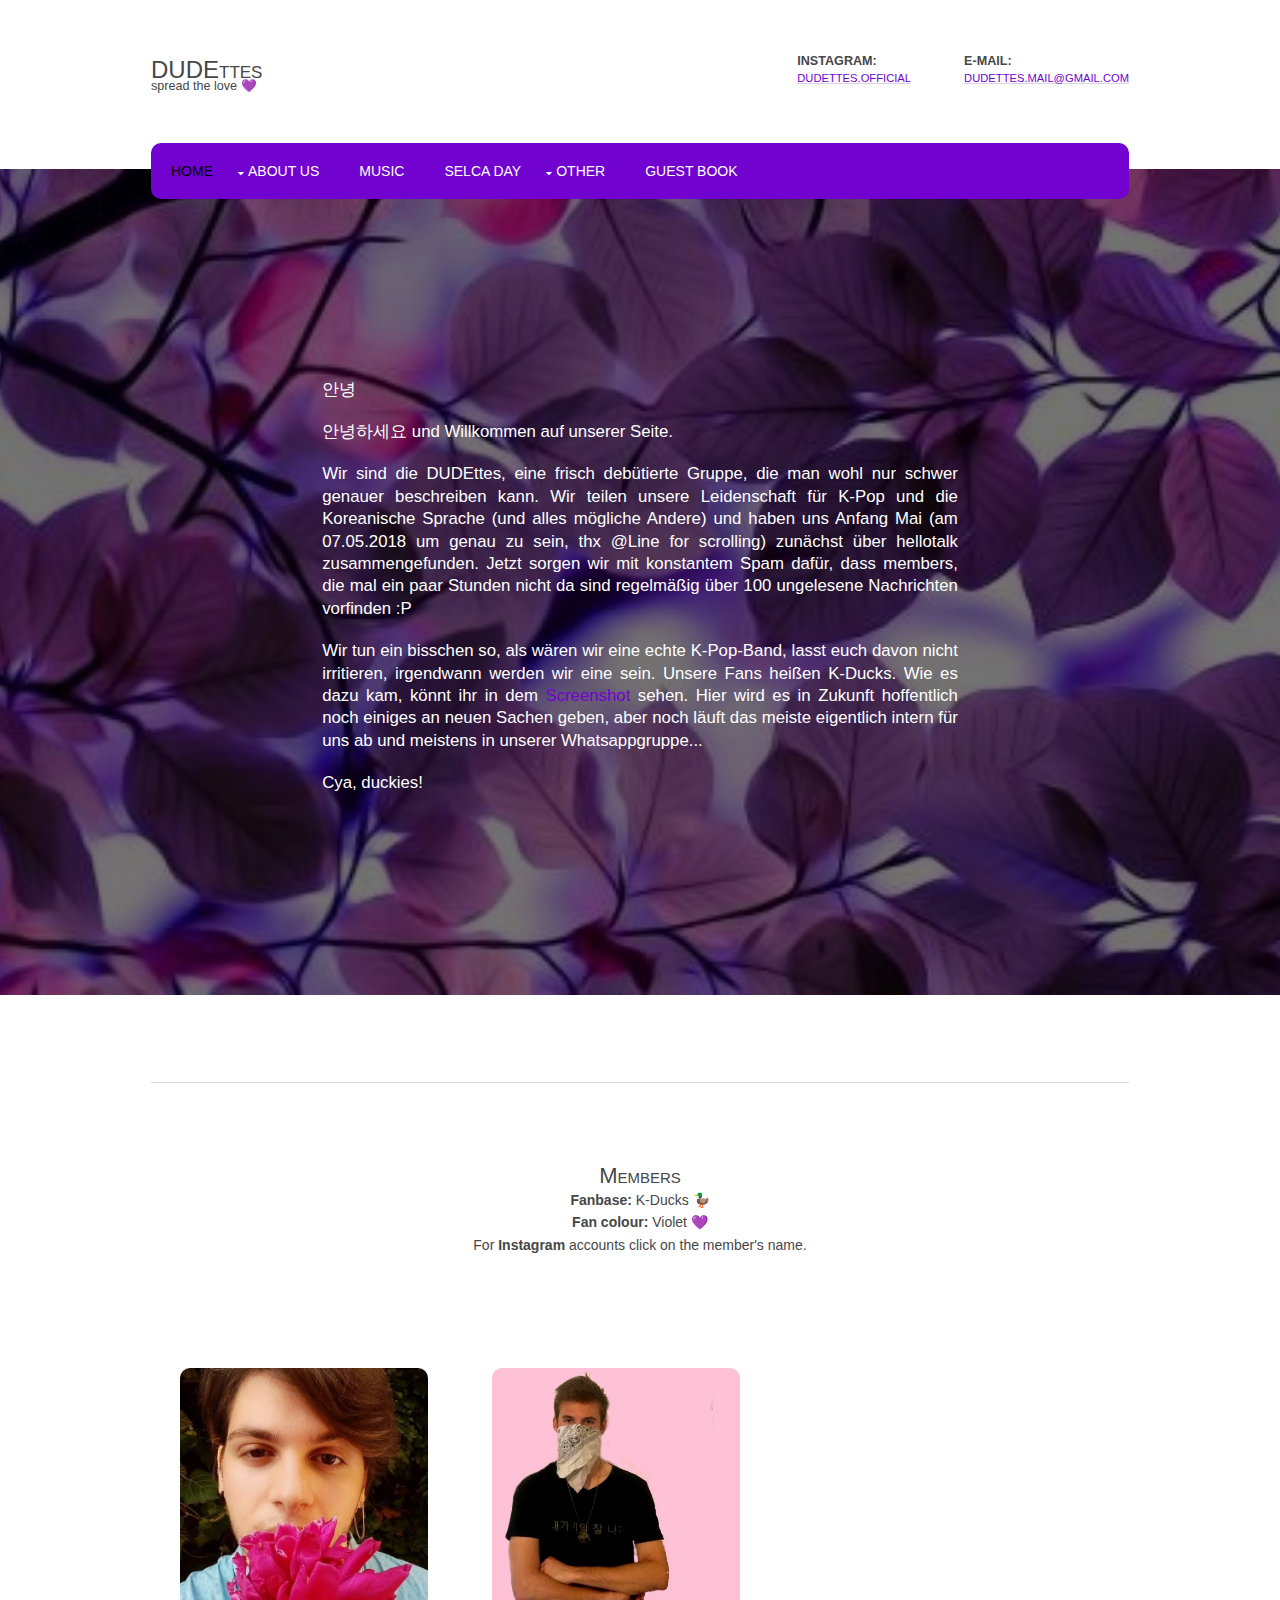
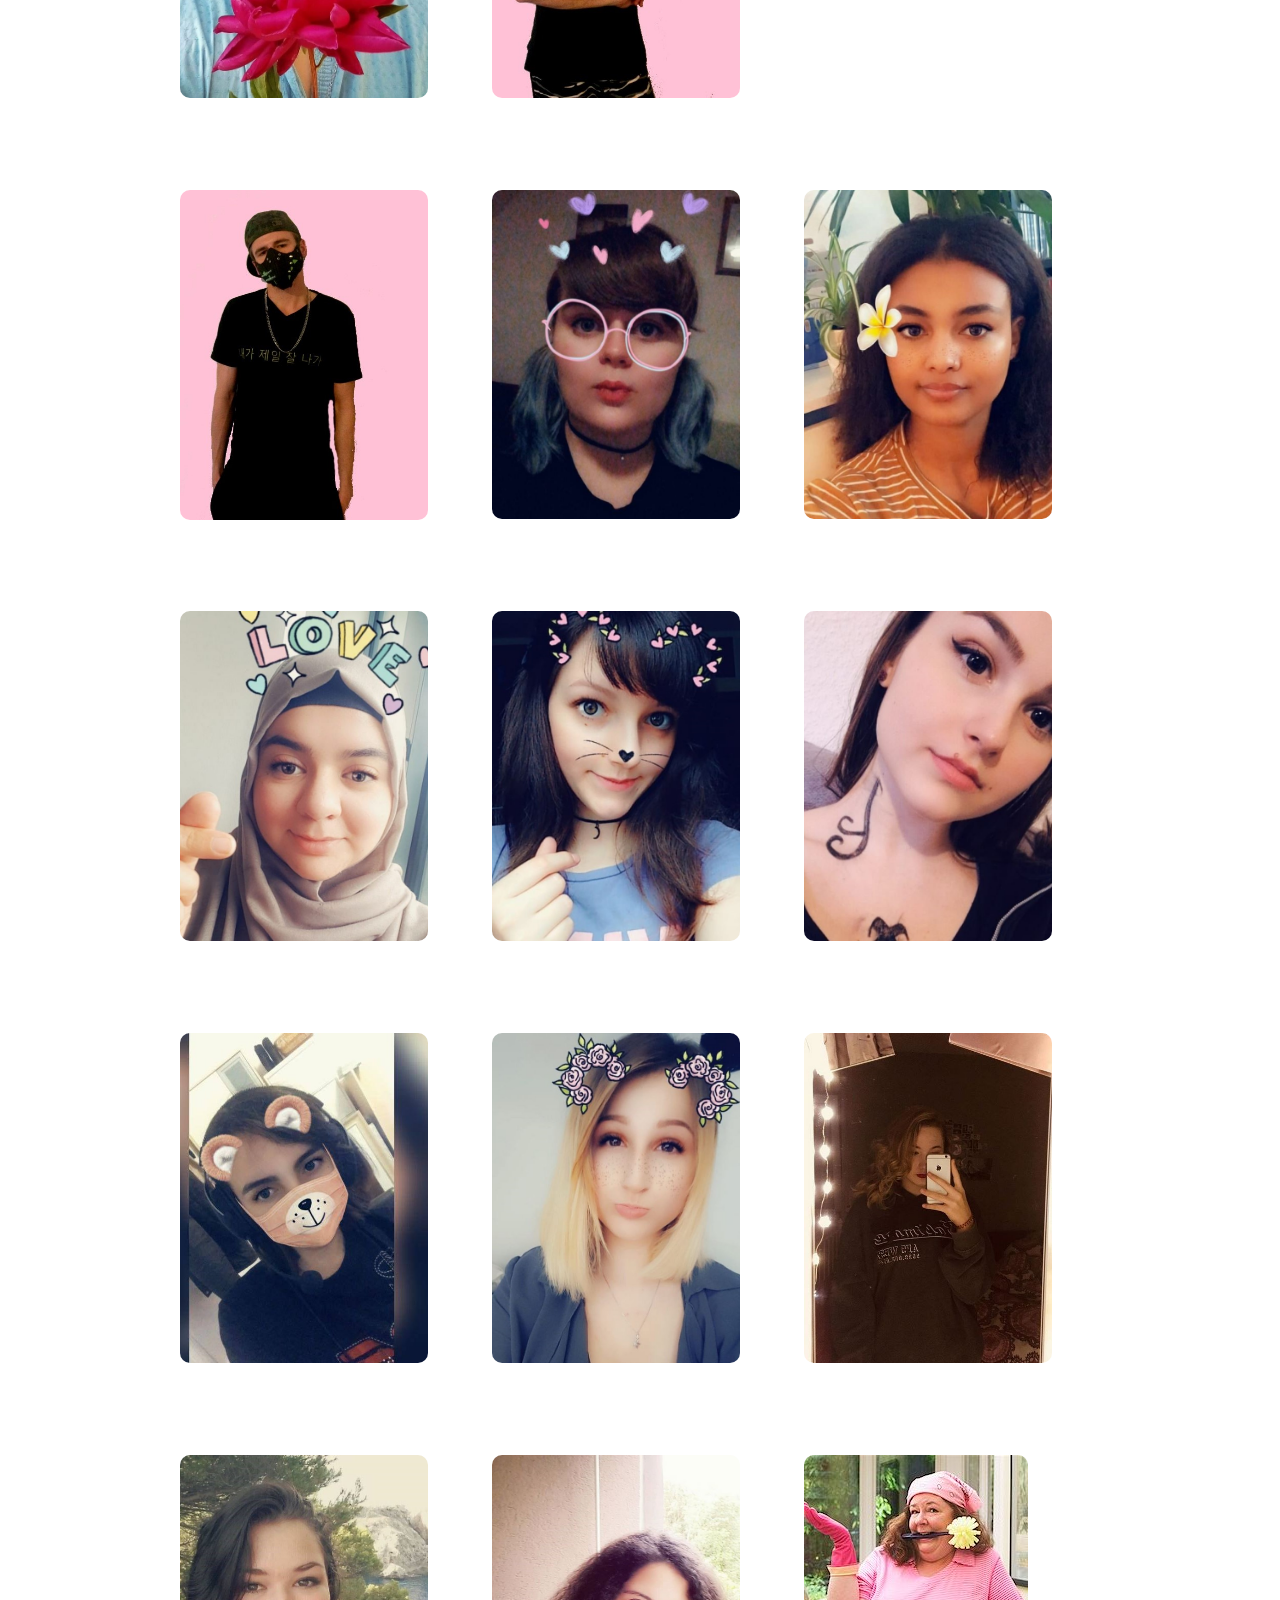
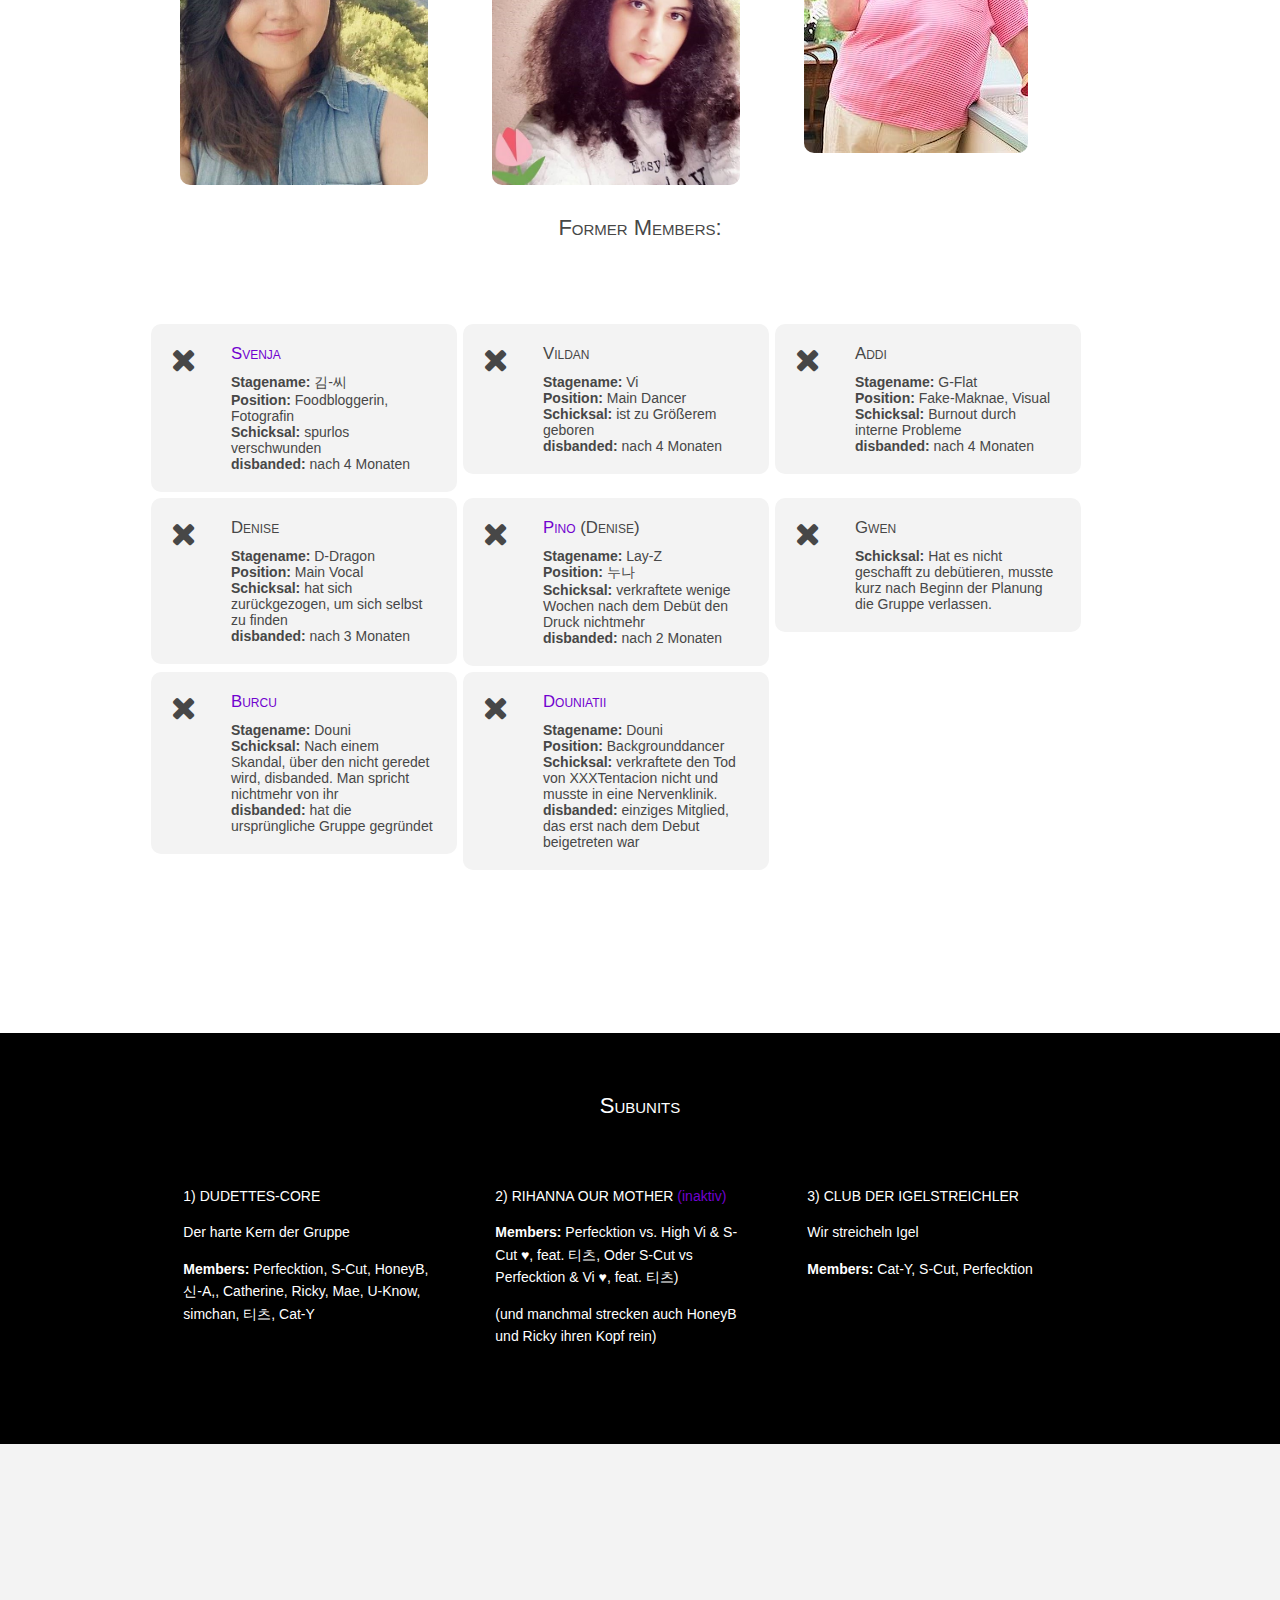
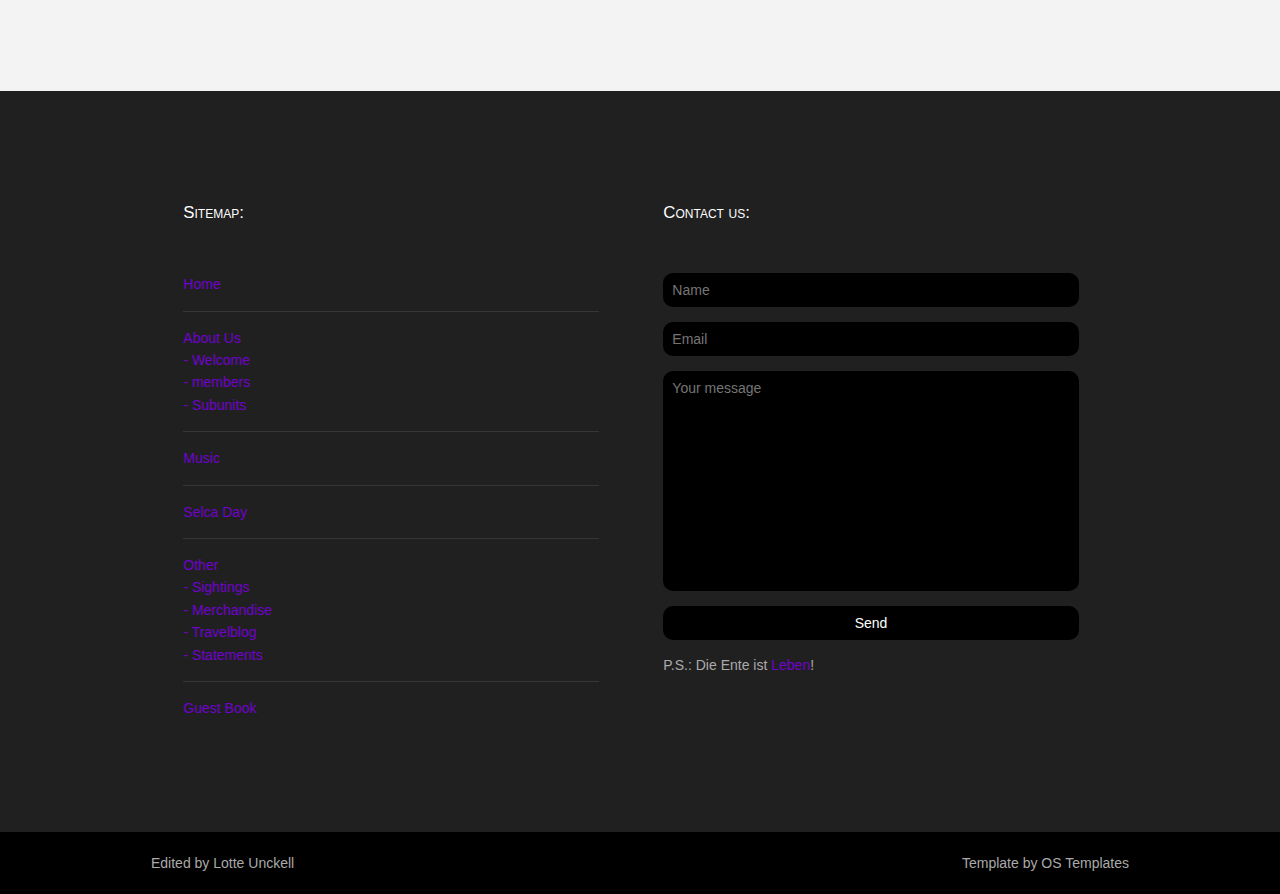
==== commit 02aa7a0f: "About.html done for now" ====
--- a/about.html
+++ b/about.html
@@ -41,19 +41,19 @@
       <li class="active"><a href="index.html">Home</a></li>
       <li><a class="drop" href="about.html">About Us</a>
         <ul>
-          <li><a href="#">Welcome</a></li>
-          <li><a href="#">Member</a></li>
-          <li><a href="#">Subunits</a></li>
-          <li><a href="#">Sightings</a></li>
+          <li><a href="about.html#welcome">Welcome</a></li>
+          <li><a href="about.html#members">Members</a></li>
+          <li><a href="about.html#subunits">Subunits</a></li>
+          <li><a href="about.html#sightings">Sightings</a></li>
         </ul>
       </li>
       <li><a href="music.html">Music</a></li>
       <li><a href="selca_day.html">Selca Day</a></li>
       <li><a class="drop" href="other.html">Other</a>
         <ul>
-          <li><a href="#">Merchandise</a></li>
-          <li><a href="#">Travelblog</a></li>
-          <li><a href="#">Statements</a></li>
+          <li><a href="other.html#merchandise">Merchandise</a></li>
+          <li><a href="other.html#travelblog">Travelblog</a></li>
+          <li><a href="other.html#statements">Statements</a></li>
         </ul>
       </li>
       <li><a href="guest_book.html">Guest Book</a></li>
@@ -64,14 +64,22 @@
 <!-- ################################################################################################ -->
 <!-- ################################################################################################ -->
 <!-- ################################################################################################ -->
-<div class="wrapper bgded overlay" style="background-image:url('images/background.jpg');">
-  <div id="pageintro" class="hoc clear">
+<div id="welcome" class="wrapper bgded overlay" style="background-image:url('images/background.jpg');">
+  <div id="pageintro" class="hoc clear text">
     <!-- ################################################################################################ -->
     <article>
-      <p>Welcome to our website!</p>
-      <h3 class="heading">안녕하세요!</h3>
-      <p>We are the DUDEttes!</p>
-      <footer><a class="btn" href="#">Our Music ▷</a></footer>
+      <p>안녕</p>
+      <p>안녕하세요 und Willkommen auf unserer Seite.</p>
+      <p>Wir sind die DUDEttes, eine frisch debütierte Gruppe, die man wohl nur schwer genauer beschreiben kann.
+        Wir teilen unsere Leidenschaft für K-Pop und die Koreanische Sprache (und alles mögliche Andere) und haben
+        uns Anfang Mai (am 07.05.2018 um genau zu sein, thx @Line for scrolling) zunächst über hellotalk zusammengefunden.
+        Jetzt sorgen wir mit konstantem Spam dafür, dass members, die mal ein paar Stunden nicht da sind regelmäßig
+        über 100 ungelesene Nachrichten vorfinden :P</p>
+      <p>Wir tun ein bisschen so, als wären wir eine echte K-Pop-Band, lasst euch davon nicht irritieren, irgendwann
+        werden wir eine sein. Unsere Fans heißen K-Ducks. Wie es dazu kam, könnt ihr in dem <a href="screenshot.html">Screenshot</a>
+        sehen. Hier wird es in Zukunft hoffentlich noch einiges an neuen Sachen geben, aber noch läuft das meiste
+        eigentlich intern für uns ab und meistens in unserer Whatsappgruppe...</p>
+      <p>Cya, duckies!</p>
     </article>
     <!-- ################################################################################################ -->
   </div>
@@ -83,91 +91,266 @@
   <main class="hoc container clear">
     <!-- main body -->
     <!-- ################################################################################################ -->
+    <hr class="btmspace-80">
+    <!-- ################################################################################################ -->
+    <section id="members">
+      <div class="sectiontitle">
+        <h6 class="heading">Members</h6>
+        <p><strong>Fanbase: </strong> K-Ducks 🦆</p>
+        <p><strong>Fan colour: </strong> Violet 💜</p>
+        <p>For <strong>Instagram</strong> accounts click on the member's name.</p>
+        <!--alle bilder sind im 4:3 hochformat-->
+      </div>
+      <ul class="nospace group overview">
+        <li class="one_third">
+          <figure><a href="#"><img src="images/members/julien.jpg" alt=""></a>
+            <figcaption>
+              <h6 class="heading font-x1"><a id="memberinsta" href="https://www.instagram.com/juibnida/">Douniatii</a></h6>
+              <p><strong>Stagename:</strong> Perfecktion</p>
+              <p><strong>Position:</strong> Alles</p>
+              <p><strong>Geburtstag:</strong> 22.07.1998</p>
+              <p><strong>Größe:</strong> 179cm</p>
+              <p>- mag kein Lakritz, keine Tomaten und keinen Spinat</p>
+              <p>- hat schon Bobby von iKon zum Weinen gebracht</p>
+            </figcaption>
+          </figure>
+        </li>
+        <li class="one_third">
+          <figure><a href="#"><img src="images/members/stephan.jpg" alt=""></a>
+            <figcaption>
+              <h6 class="heading font-x1"><a id="memberinsta" href="https://www.instagram.com/cashmere_alpaca/">Stephan</a></h6>
+              <p><strong>Stagename:</strong> S-Cut</p>
+              <p><strong>Position:</strong> Main Rapper, Mediengestaltung</p>
+              <p><strong>Geburtstag:</strong> 21.01.1995</p>
+              <p><strong>Größe:</strong> 193cm</p>
+              <p><strong>Blutgruppe:</strong> 0+</p>
+              <p>- hat <a id="memberinsta" href="https://www.youtube.com/user/Thaurin95">YouTube</a></p>
+            </figcaption>
+          </figure>
+        </li>
+        <li class="one_third">
+          <figure><a href="#"><img src="images/members/katha.jpg" alt=""></a>
+            <figcaption>
+              <h6 class="heading font-x1"><a id="memberinsta" href="https://www.instagram.com/kath3rina95/">Katha</a></h6>
+              <p><strong>Stagename:</strong> Catherine</p>
+              <p><strong>Position:</strong> Lead Dancer, Sub Vocal</p>
+              <p><strong>Geburtstag:</strong> 23.03.1995</p>
+              <p><strong>Größe:</strong> 180cm</p>
+              <p><strong>Blutgruppe:</strong> Kaffee</p>
+            </figcaption>
+          </figure>
+        </li>
+        <li class="one_third">
+          <figure><a href="#"><img src="images/members/eric.jpg" alt=""></a>
+            <figcaption>
+              <h6 class="heading font-x1"><a id="memberinsta" href="https://www.instagram.com/erzudemrisch/">Eric (Spitzname: Sirup)</a></h6>
+              <p><strong>Stagename:</strong> U-Know</p>
+              <p><strong>Position:</strong> Lead Rapper, 오빠</p>
+              <p><strong>Geburtstag:</strong> 08.05.1992</p>
+              <p><strong>Größe:</strong> 182cm</p>
+            </figcaption>
+          </figure>
+        </li>
+        <li class="one_third">
+          <figure><a href="#"><img src="images/members/line.jpg" alt=""></a>
+            <figcaption>
+              <h6 class="heading font-x1"><a id="memberinsta" href="https://www.instagram.com/lineklein100/">Line</a></h6>
+              <p><strong>Stagename:</strong> HoneyB</p>
+              <p><strong>Position:</strong> Main Vocal, Dancer, Gruppenmama</p>
+              <p><strong>Geburtstag:</strong> 05.06.1997</p>
+              <p><strong>Größe:</strong> 167cm</p>
+              <p>- addicted to coffee</p>
+              <p>- mag kein Lakritz, kein Marzipan und keine Oliven</p>
+            </figcaption>
+          </figure>
+        </li>
+        <li class="one_third">
+          <figure><a href="#"><img src="images/members/sinah.jpg" alt=""></a>
+            <figcaption>
+              <h6 class="heading font-x1"><a id="memberinsta" href="https://www.instagram.com/siiinahk/">Sinah</a></h6>
+              <p><strong>Stagename:</strong> 신-A</p>
+              <p><strong>Position:</strong> Fan-Service, Sub Vocal/Rap</p>
+              <p><strong>Größe:</strong> 176cm</p>
+            </figcaption>
+          </figure>
+        </li>
+      <li class="one_third">
+        <figure><a href="#"><img src="images/members/hatice.jpg" alt=""></a>
+          <figcaption>
+            <h6 class="heading font-x1"><a id="memberinsta" href="https://www.instagram.com/hatice_kln/">Hatice</a></h6>
+            <p><strong>Stagename:</strong> 티츠</p>
+            <p><strong>Position:</strong> Backgrounddancer, Sub Vocal</p>
+            <p><strong>Geburtstag:</strong> 15.06.1998</p>
+            <p><strong>Größe:</strong> 172cm</p>
+          </figcaption>
+        </figure>
+      </li>
+      <li class="one_third">
+        <figure><a href="#"><img src="images/members/kathy.jpg" alt=""></a>
+          <figcaption>
+            <h6 class="heading font-x1"><a id="memberinsta" href="https://www.instagram.com/kathy_055/">Kathy</a></h6>
+            <p><strong>Stagename:</strong> Cat-Y</p>
+            <p><strong>Position:</strong> Main Vocal, Putzfrau</p>
+            <p><strong>Geburtstag:</strong> 05.05.1997</p>
+            <p><strong>Größe:</strong> 170cm</p>
+            <p><strong>Blutgruppe:</strong> Snickers</p>
+            <p>- mag ebenfalls keine Tomaten</p>
+          </figcaption>
+        </figure>
+      </li>
+      <li class="one_third">
+        <figure><a href="#"><img src="images/members/fredi.jpg" alt=""></a>
+          <figcaption>
+            <h6 class="heading font-x1"><a id="memberinsta" href="https://www.instagram.com/fredi_b22/">Fredi</a></h6>
+            <p><strong>Stagename:</strong> Ricky</p>
+            <p><strong>Position:</strong> Vocal, Sonne der Gruppe</p>
+            <p><strong>Geburtstag:</strong> 22.12.1998</p>
+            <p><strong>Größe:</strong> 163cm</p>
+            <p>- mag auch keine Tomaten</p>
+          </figcaption>
+        </figure>
+      </li>
+      <li class="one_third">
+        <figure><a href="#"><img src="images/members/yesim.jpg" alt=""></a>
+          <figcaption>
+            <h6 class="heading font-x1"><a id="memberinsta" href="https://www.instagram.com/08yesim11/">Yesim</a></h6>
+            <p><strong>Stagename:</strong> simchan</p>
+            <p><strong>Position:</strong> Dancer</p>
+            <p><strong>Blutgruppe:</strong> random</p>
+          </figcaption>
+        </figure>
+      </li>
+      <li class="one_third">
+        <figure><a href="#"><img src="images/members/mary.jpg" alt=""></a>
+          <figcaption>
+            <h6 class="heading font-x1"><a id="memberinsta" href="https://www.instagram.com/mara_c0bain/">Mary</a></h6>
+            <p><strong>Stagename:</strong> Mae</p>
+            <p><strong>Position:</strong> Lead Vocal</p>
+            <p><strong>Geburtstag:</strong> 24.11.</p>
+            <p><strong>Größe:</strong> 165cm</p>
+            <p>- läuft mit Milch rum</p>
+          </figcaption>
+        </figure>
+      </li>
+      <li class="one_third">
+        <figure><a href="#"><img src="images/members/annika.jpg" alt=""></a>
+          <figcaption>
+            <h6 class="heading font-x1"><a id="memberinsta" href="https://www.instagram.com/annika852g7/">Annika</a></h6>
+            <p><strong>Stagename:</strong> Nik</p>
+            <p><strong>Position:</strong> Maknae, Dancer</p>
+            <p><strong>Geburtstag:</strong> 29.02.2004</p>
+            <p><strong>Größe:</strong> 172cm</p>
+          </figcaption>
+        </figure>
+      </li>
+      <li class="one_third">
+        <figure><a href="#"><img src="images/members/lucy.jpg" alt=""></a>
+          <figcaption>
+            <h6 class="heading font-x1"><a id="memberinsta" href="https://www.instagram.com/lucy.pill/">Lucy</a></h6>
+            <p><strong>Stagename:</strong> Lucy</p>
+            <p><strong>Position:</strong> Böses Maskottchen</p>
+          </figcaption>
+        </figure>
+      </li>
+      <li class="one_third">
+        <figure><a href="#"><img src="images/members/my.jpg" alt=""></a>
+          <figcaption>
+            <h6 class="heading font-x1">My</h6>
+            <p><strong>Stagename:</strong> CP-G</p>
+            <p><strong>Position:</strong> Backgrounddancer, Security</p>
+            <p><strong>Geburtstag:</strong> 07.11.1996</p>
+          </figcaption>
+        </figure>
+      </li>
+      <li class="one_third">
+        <figure><a href="#"><img src="images/members/natascha.jpg" alt=""></a>
+          <figcaption>
+            <h6 class="heading font-x1">Natascha</h6>
+            <p><strong>Stagename:</strong> -</p>
+            <p><strong>Position:</strong> polnische Haushälterin und Managerin</p>
+            <p><strong>Blutgruppe:</strong> Nutella</p>
+          </figcaption>
+        </figure>
+      </li>
+    </ul>
+    </section>
+    <!-- ################################################################################################ -->
     <section id="introblocks">
       <div class="sectiontitle">
-        <h6 class="heading">Turpis ac elit placerat porta</h6>
-        <p>Quisque commodo orci id convallis vestibulum justo convallis</p>
+        <h6 class="heading">Former Members:</h6>
       </div>
       <ul class="nospace group">
         <li class="one_third first">
-          <article><i class="fa fa-futbol-o"></i>
-            <h6 class="heading font-x1"><a href="#">Tortor ultrices</a></h6>
-            <p>Aliquam lacus commodo sit amet dui quis placerat ac hendrerit massa etiam ultrices metus maximus [<a href="#">&hellip;</a>]</p>
-          </article>
-        </li>
-        <li class="one_third">
-          <article><i class="fa fa-linode"></i>
-            <h6 class="heading font-x1"><a href="#">Vestibulum facilisis</a></h6>
-            <p>Augue ante auctor elit in iaculis nibh arcu sit amet sem tellus sed ligula vestibulum dictum in [<a href="#">&hellip;</a>]</p>
-          </article>
-        </li>
-        <li class="one_third">
-          <article><i class="fa fa-s15"></i>
-            <h6 class="heading font-x1"><a href="#">Aliquet condimentum</a></h6>
-            <p>Elit donec sodales varius dictum etiam sit amet elit metus sed ac ligula odio et placerat arcu sed [<a href="#">&hellip;</a>]</p>
+          <article><i class="fa fa-times"></i>
+            <h6 class="heading font-x1"><a href="https://www.instagram.com/svenjasel/">Svenja</a></h6>
+            <p><strong>Stagename:</strong> 김-씨</p>
+            <p><strong>Position:</strong> Foodbloggerin, Fotografin</p>
+            <p><strong>Schicksal:</strong> spurlos verschwunden</p>
+            <p><strong>disbanded:</strong> nach 4 Monaten</p>
+          </article>
+        </li>
+        <li class="one_third">
+          <article><i class="fa fa-times"></i>
+            <h6 class="heading font-x1">Vildan</h6>
+            <p><strong>Stagename:</strong> Vi</p>
+            <p><strong>Position:</strong> Main Dancer</p>
+            <p><strong>Schicksal:</strong> ist zu Größerem geboren</p>
+            <p><strong>disbanded:</strong> nach 4 Monaten</p>
+          </article>
+        </li>
+        <li class="one_third">
+          <article><i class="fa fa-times"></i>
+            <h6 class="heading font-x1">Addi</h6>
+            <p><strong>Stagename:</strong> G-Flat</p>
+            <p><strong>Position:</strong> Fake-Maknae, Visual</p>
+            <p><strong>Schicksal:</strong> Burnout durch interne Probleme</p>
+            <p><strong>disbanded:</strong> nach 4 Monaten</p>
+          </article>
+        </li>
+        <li class="one_third first">
+          <article><i class="fa fa-times"></i>
+            <h6 class="heading font-x1">Denise</h6>
+            <p><strong>Stagename:</strong> D-Dragon</p>
+            <p><strong>Position:</strong> Main Vocal</p>
+            <p><strong>Schicksal:</strong> hat sich zurückgezogen, um sich selbst zu finden</p>
+            <p><strong>disbanded:</strong> nach 3 Monaten</p>
+          </article>
+        </li>
+        <li class="one_third">
+          <article><i class="fa fa-times"></i>
+            <h6 class="heading font-x1"><a href="https://www.instagram.com/deni_pistaccio/">Pino</a> (Denise)</h6>
+            <p><strong>Stagename:</strong> Lay-Z</p>
+            <p><strong>Position:</strong> 누나</p>
+            <p><strong>Schicksal:</strong> verkraftete wenige Wochen nach dem Debüt den Druck nichtmehr</p>
+            <p><strong>disbanded:</strong> nach 2 Monaten</p>
+          </article>
+        </li>
+        <li class="one_third">
+          <article><i class="fa fa-times"></i>
+            <h6 class="heading font-x1">Gwen</h6>
+            <p><strong>Schicksal:</strong> Hat es nicht geschafft zu debütieren, musste kurz nach Beginn der Planung die Gruppe verlassen.</p>
+          </article>
+        </li>
+        <li class="one_third first">
+          <article><i class="fa fa-times"></i>
+            <h6 class="heading font-x1"><a href="https://www.instagram.com/brc.cy/">Burcu</a></h6>
+            <p><strong>Stagename:</strong> Douni</p>
+            <p><strong>Schicksal:</strong> Nach einem Skandal, über den nicht geredet wird, disbanded. Man spricht nichtmehr von ihr</p>
+            <p><strong>disbanded:</strong> hat die ursprüngliche Gruppe gegründet</p>
+          </article>
+        </li>
+        <li class="one_third">
+          <article><i class="fa fa-times"></i>
+            <h6 class="heading font-x1"><a href="https://www.instagram.com/douniatiiii/">Douniatii</a></h6>
+            <p><strong>Stagename:</strong> Douni</p>
+            <p><strong>Position:</strong> Backgrounddancer</p>
+            <p><strong>Schicksal:</strong> verkraftete den Tod von XXXTentacion nicht und musste in eine Nervenklinik.</p>
+            <p><strong>disbanded:</strong> einziges Mitglied, das erst nach dem Debut beigetreten war</p>
           </article>
         </li>
       </ul>
     </section>
-    <!-- ################################################################################################ -->
-    <hr class="btmspace-80">
-    <!-- ################################################################################################ -->
-    <section>
-      <div class="sectiontitle">
-        <h6 class="heading">Ligula turpis placerat quis</h6>
-        <p>Lobortis eu rutrum ut magna vivamus sodales quis nibh sit</p>
-      </div>
-      <ul class="nospace group overview">
-        <li class="one_third">
-          <figure><a href="#"><img src="images/demo/320x240.png" alt=""></a>
-            <figcaption>
-              <h6 class="heading">Amet tincidunt</h6>
-              <p>Etiam pulvinar mollis dui vitae porta orci fringilla.</p>
-            </figcaption>
-          </figure>
-        </li>
-        <li class="one_third">
-          <figure><a href="#"><img src="images/demo/320x240.png" alt=""></a>
-            <figcaption>
-              <h6 class="heading">Tempus nulla non</h6>
-              <p>Fermentum enim curabitur posuere sit amet quam sed.</p>
-            </figcaption>
-          </figure>
-        </li>
-        <li class="one_third">
-          <figure><a href="#"><img src="images/demo/320x240.png" alt=""></a>
-            <figcaption>
-              <h6 class="heading">Tristique cras</h6>
-              <p>Purus arcu condimentum non euismod non feugiat nec.</p>
-            </figcaption>
-          </figure>
-        </li>
-        <li class="one_third">
-          <figure><a href="#"><img src="images/demo/320x240.png" alt=""></a>
-            <figcaption>
-              <h6 class="heading">Leo vestibulum</h6>
-              <p>Mi fringilla non tellus eu ornare lobortis mauris.</p>
-            </figcaption>
-          </figure>
-        </li>
-        <li class="one_third">
-          <figure><a href="#"><img src="images/demo/320x240.png" alt=""></a>
-            <figcaption>
-              <h6 class="heading">Quisque auctor</h6>
-              <p>Neque nibh in porta lacus iaculis nec duis convallis.</p>
-            </figcaption>
-          </figure>
-        </li>
-        <li class="one_third">
-          <figure><a href="#"><img src="images/demo/320x240.png" alt=""></a>
-            <figcaption>
-              <h6 class="heading">Sapien imperdiet</h6>
-              <p>Lacinia ligula mauris pretium diam nec hendrerit.</p>
-            </figcaption>
-          </figure>
-        </li>
-      </ul>
-    </section>
+
     <!-- ################################################################################################ -->
     <!-- / main body -->
     <div class="clear"></div>
@@ -176,57 +359,27 @@
 <!-- ################################################################################################ -->
 <!-- ################################################################################################ -->
 <!-- ################################################################################################ -->
-<div class="wrapper coloured">
+<div id="subunits" class="wrapper coloured">
   <article class="hoc cta clear">
     <!-- ################################################################################################ -->
-    <h6 class="three_quarter first">Enim nulla nec eros malesuada ligula nec finibus</h6>
-    <footer class="one_quarter"><a class="btn" href="#">Congue venenatis &raquo;</a></footer>
+    <h6 class="center">Subunits</h6>
+    <div class="one_third">
+      <p>1) DUDETTES-CORE</p>
+      <p>Der harte Kern der Gruppe</p>
+      <p><strong>Members:</strong> Perfecktion, S-Cut, HoneyB, 신-A,, Catherine, Ricky, Mae, U-Know, simchan, 티츠, Cat-Y</p>
+    </div>
+    <div class="one_third">
+      <p>2) RIHANNA OUR MOTHER <a href="insider.html">(inaktiv)</a></p>
+      <p><strong>Members:</strong> Perfecktion vs. High Vi & S-Cut ♥, feat. 티츠, Oder S-Cut vs Perfecktion & Vi ♥, feat. 티츠)</p>
+      <p>(und manchmal strecken auch HoneyB und Ricky ihren Kopf rein)</p>
+    </div>
+    <div class="one_third">
+      <p>3) CLUB DER IGELSTREICHLER</p>
+      <p>Wir streicheln Igel</p>
+      <p><strong>Members:</strong> Cat-Y, S-Cut, Perfecktion</p>
+    </div>
     <!-- ################################################################################################ -->
   </article>
-</div>
-<!-- ################################################################################################ -->
-<!-- ################################################################################################ -->
-<!-- ################################################################################################ -->
-<div class="wrapper row3">
-  <section class="hoc container clear">
-    <!-- ################################################################################################ -->
-    <div class="sectiontitle">
-      <h6 class="heading">Et ipsum suscipit sit amet</h6>
-      <p>Molestie dolor blandit mauris porta quam erat ut laoreet velit</p>
-    </div>
-    <ul class="nospace group latest">
-      <li class="one_half first">
-        <article>
-          <div class="excerpt">
-            <ul class="nospace meta">
-              <li><i class="fa fa-user"></i> <a href="#">Admin</a></li>
-              <li><i class="fa fa-tag"></i> <a href="#">Category Name</a></li>
-            </ul>
-            <h6 class="heading">Tempus at donec finibus</h6>
-            <p>Ex quis ullamcorper lobortis quisque imperdiet semper mi vitae aliquet justo feugiat sodales in quis velit vitae risus malesuada varius aenean diam lacus vestibulum vel erat elementum [<a href="#">&hellip;</a>]</p>
-            <footer><a href="#">Read More &raquo;</a></footer>
-          </div>
-          <time datetime="2045-04-06T08:15+00:00"><strong>06</strong> <em>Apr</em></time>
-        </article>
-      </li>
-      <li class="one_half">
-        <article>
-          <div class="excerpt">
-            <ul class="nospace meta">
-              <li><i class="fa fa-user"></i> <a href="#">Admin</a></li>
-              <li><i class="fa fa-tag"></i> <a href="#">Category Name</a></li>
-            </ul>
-            <h6 class="heading">Lobortis mi suspendisse</h6>
-            <p>Consequat dui dolor sit amet tincidunt erat sollicitudin id ut vel posuere eros nunc id ipsum mi aenean pulvinar ultrices blandit duis iaculis diam laoreet placerat vitae consequat [<a href="#">&hellip;</a>]</p>
-            <footer><a href="#">Read More &raquo;</a></footer>
-          </div>
-          <time datetime="2045-04-05T08:15+00:00"><strong>05</strong> <em>Apr</em></time>
-        </article>
-      </li>
-    </ul>
-    <footer class="center"><a class="btn" href="#">View All Posts &raquo;</a></footer>
-    <!-- ################################################################################################ -->
-  </section>
 </div>
 <!-- ################################################################################################ -->
 <!-- ################################################################################################ -->
@@ -254,17 +407,17 @@
       <ul class="nospace linklist">
         <li><a href="index.html">Home</a></li>
         <li><a href="about.html">About Us</a><br>
-            <a href="#">- Welcome</a><br>
-            <a href="#">- Member</a><br>
-            <a href="#">- Subunits</a><br>
+            <a href="about.html#welcome">- Welcome</a><br>
+            <a href="about.html#members">- members</a><br>
+            <a href="about.html#subunits">- Subunits</a><br>
           </li>
         <li><a href="music.html">Music</a></li>
         <li><a href="selca_day.html">Selca Day</a></li>
         <li><a href="other.html">Other</a><br>
-            <a href="#">- Sightings</a><br>
-            <a href="#">- Merchandise</a><br>
-            <a href="#">- Travelblog</a><br>
-            <a href="#">- Statements</a><br>
+            <a href="other.html#sightings">- Sightings</a><br>
+            <a href="other.html#merchandise">- Merchandise</a><br>
+            <a href="other.html#travelblog">- Travelblog</a><br>
+            <a href="other.html#statements">- Statements</a><br>
           </li>
         <li><a href="guest_book.html">Guest Book</a></li>
       </ul>
@@ -278,6 +431,7 @@
         <textarea id="messagebox" class="btmspace-15" name="message" placeholder="Your message"></textarea>
         <input type="submit" value="Send">
       </form>
+      <p>P.S.: Die Ente ist <a href="https://www.youtube.com/watch?v=ntWSnDV0MYs">Leben</a>!</p>
     </div>
     <!-- ################################################################################################ -->
   </footer>
--- a/layout/styles/layout.css
+++ b/layout/styles/layout.css
@@ -41,13 +41,17 @@
 
 #pageintro article{display:block; max-width:65%; margin:0 auto; text-align:center;}
 #pageintro .heading{margin-bottom:20px; font-size:3rem;}
-#pageintro p{margin:0 0 20px 0; text-transform:uppercase; font-size:1.2rem; letter-spacing:5px;}
+#pageintro p{margin:0 0 20px 0; font-size:1.2rem; letter-spacing:5px;}
 #pageintro footer{margin-top:50px;}
 
+.text p{text-align:justify; letter-spacing: normal !important; }
 
 /* Content Area
 --------------------------------------------------------------------------------------------------------------- */
 .container{padding:80px 0;}
+#screenshot	*{display:block !important; margin: auto;}
+#screenshot a{color: white; text-align: center;}
+#memberinsta{color: white; text-decoration: underline;}
 
 /* Content */
 .container .content{}
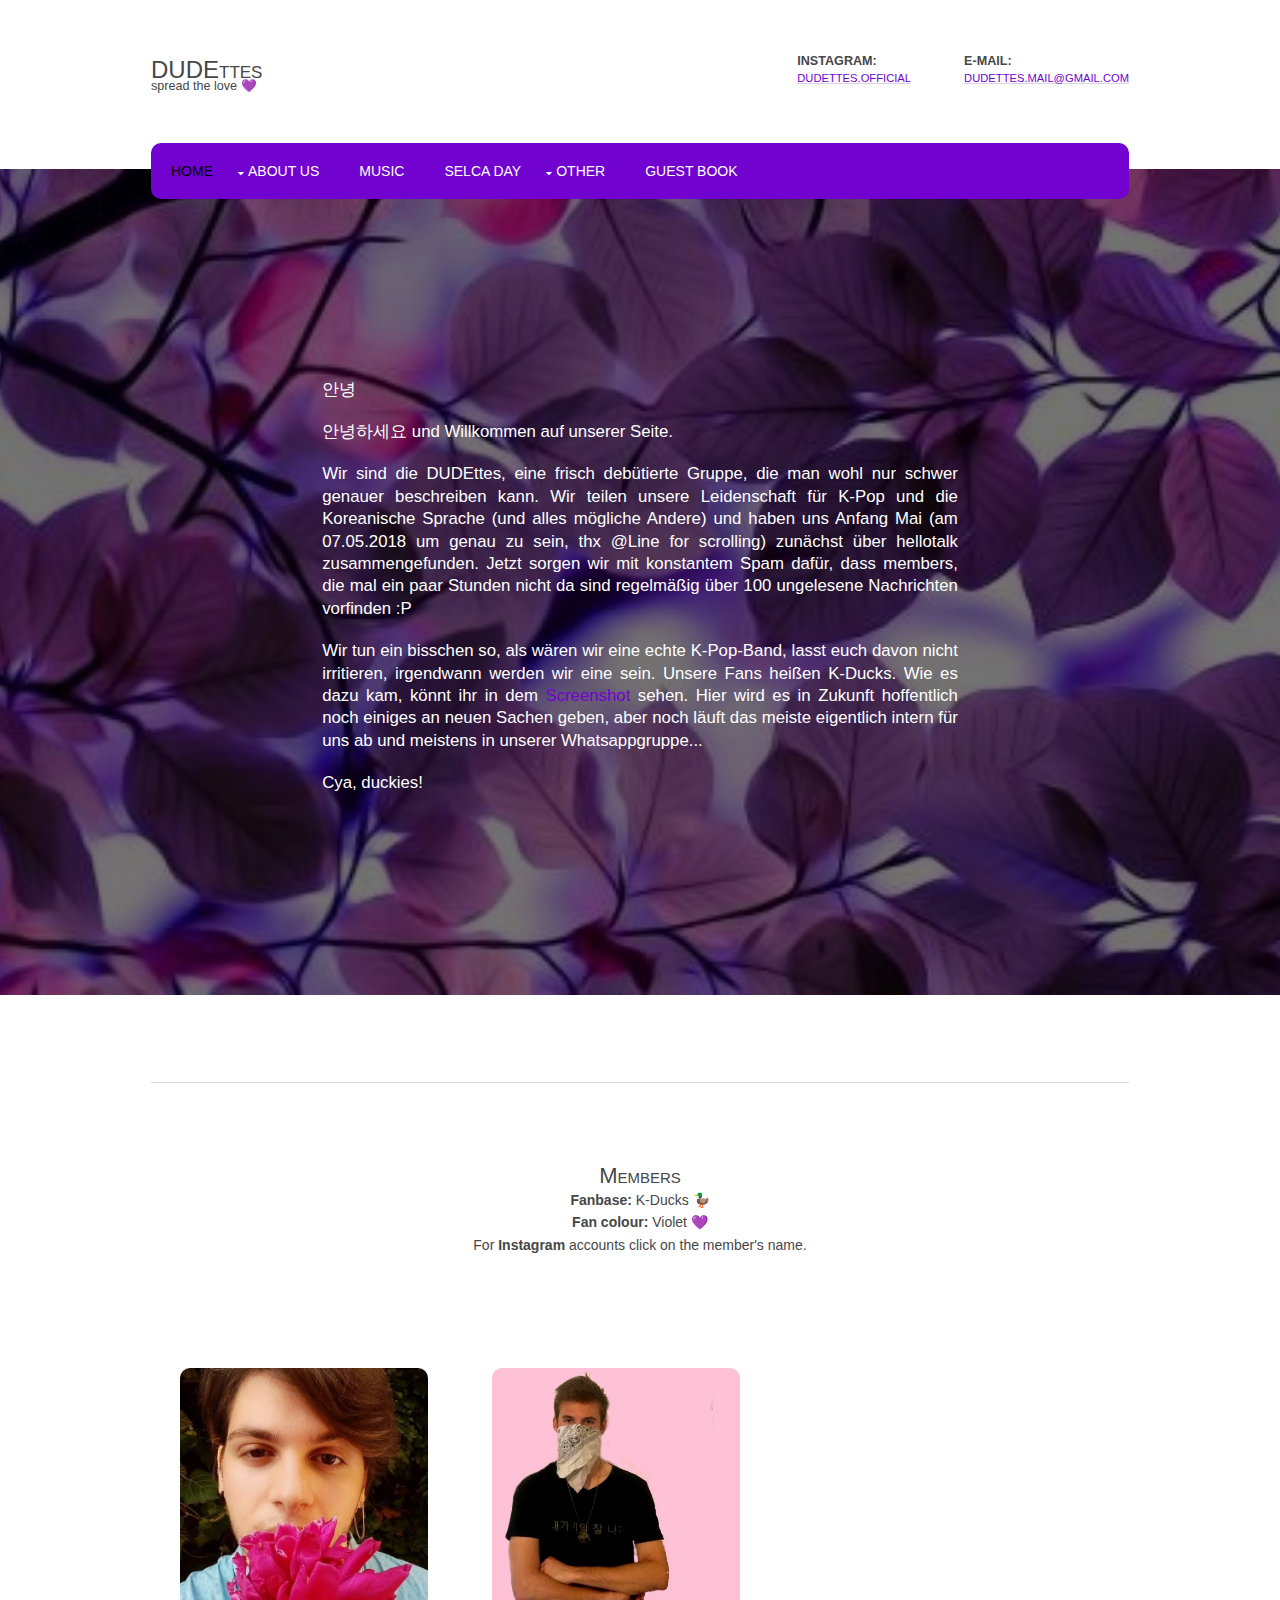
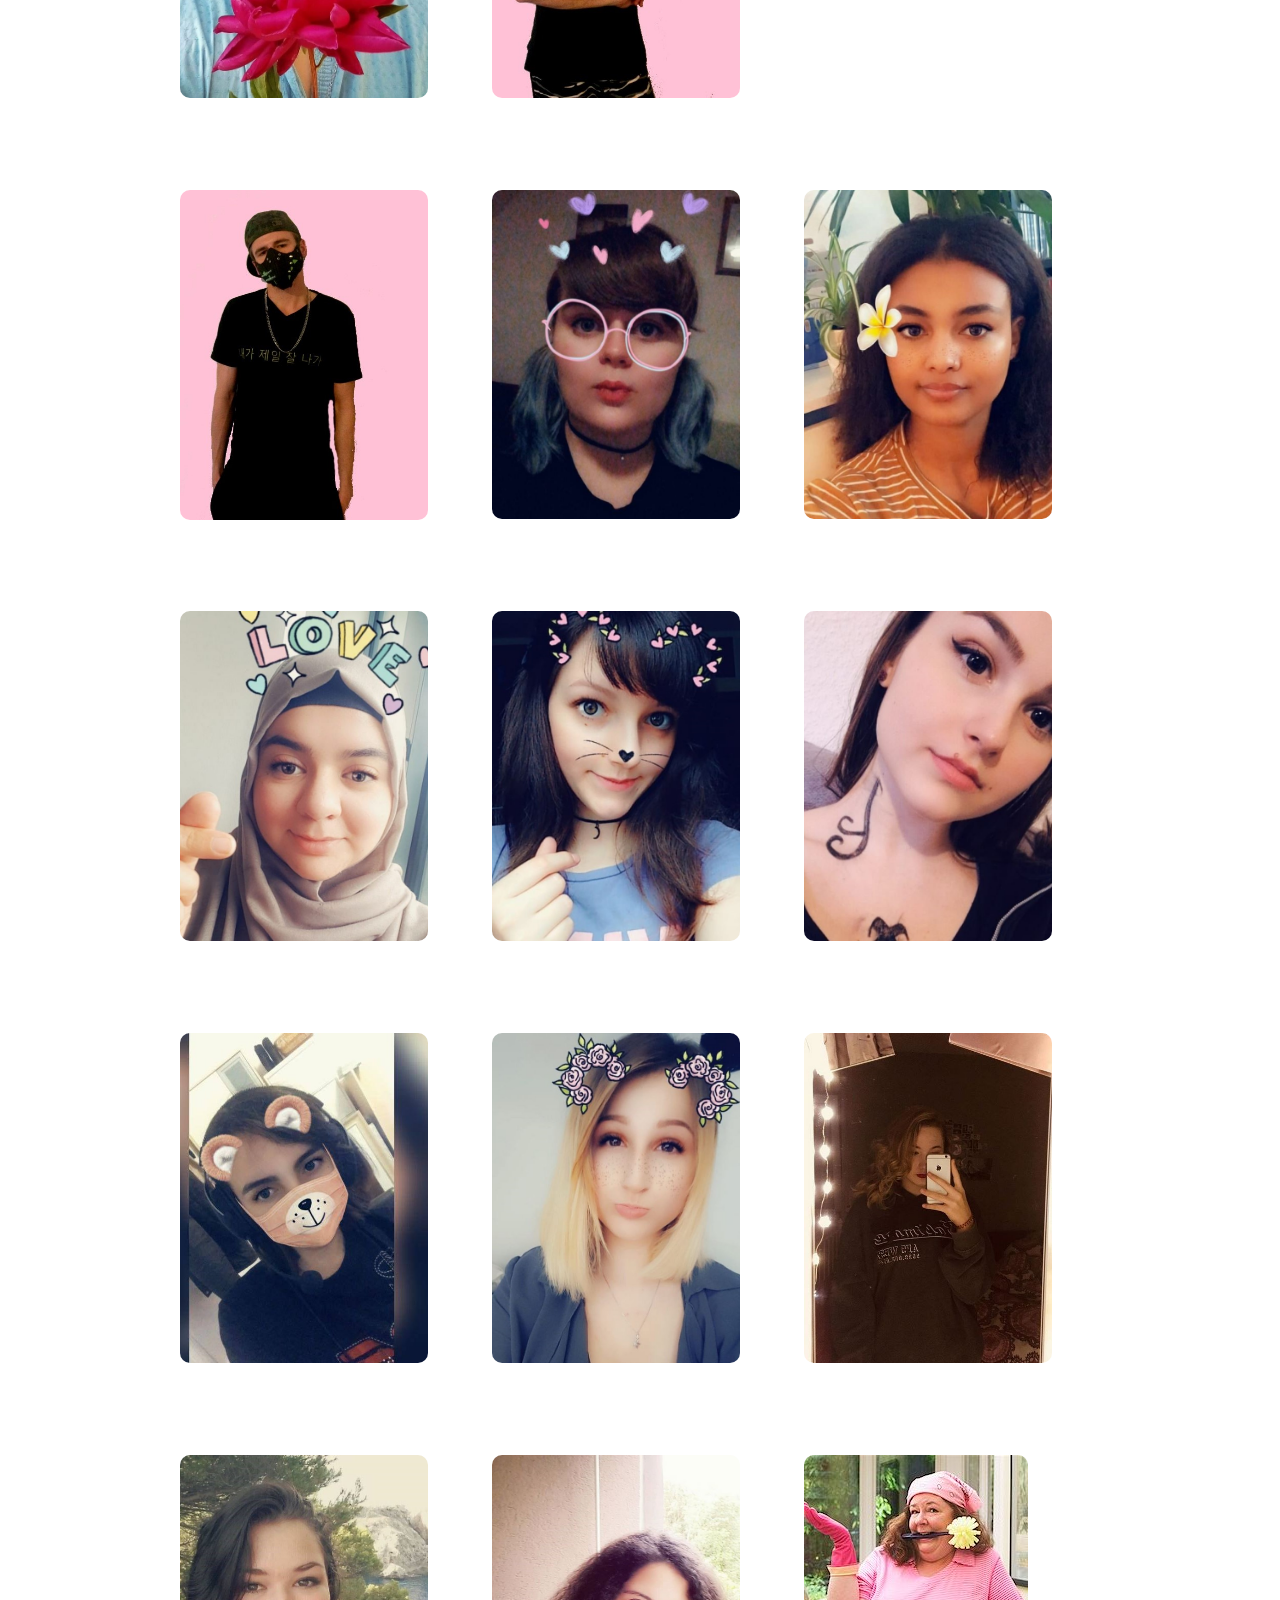
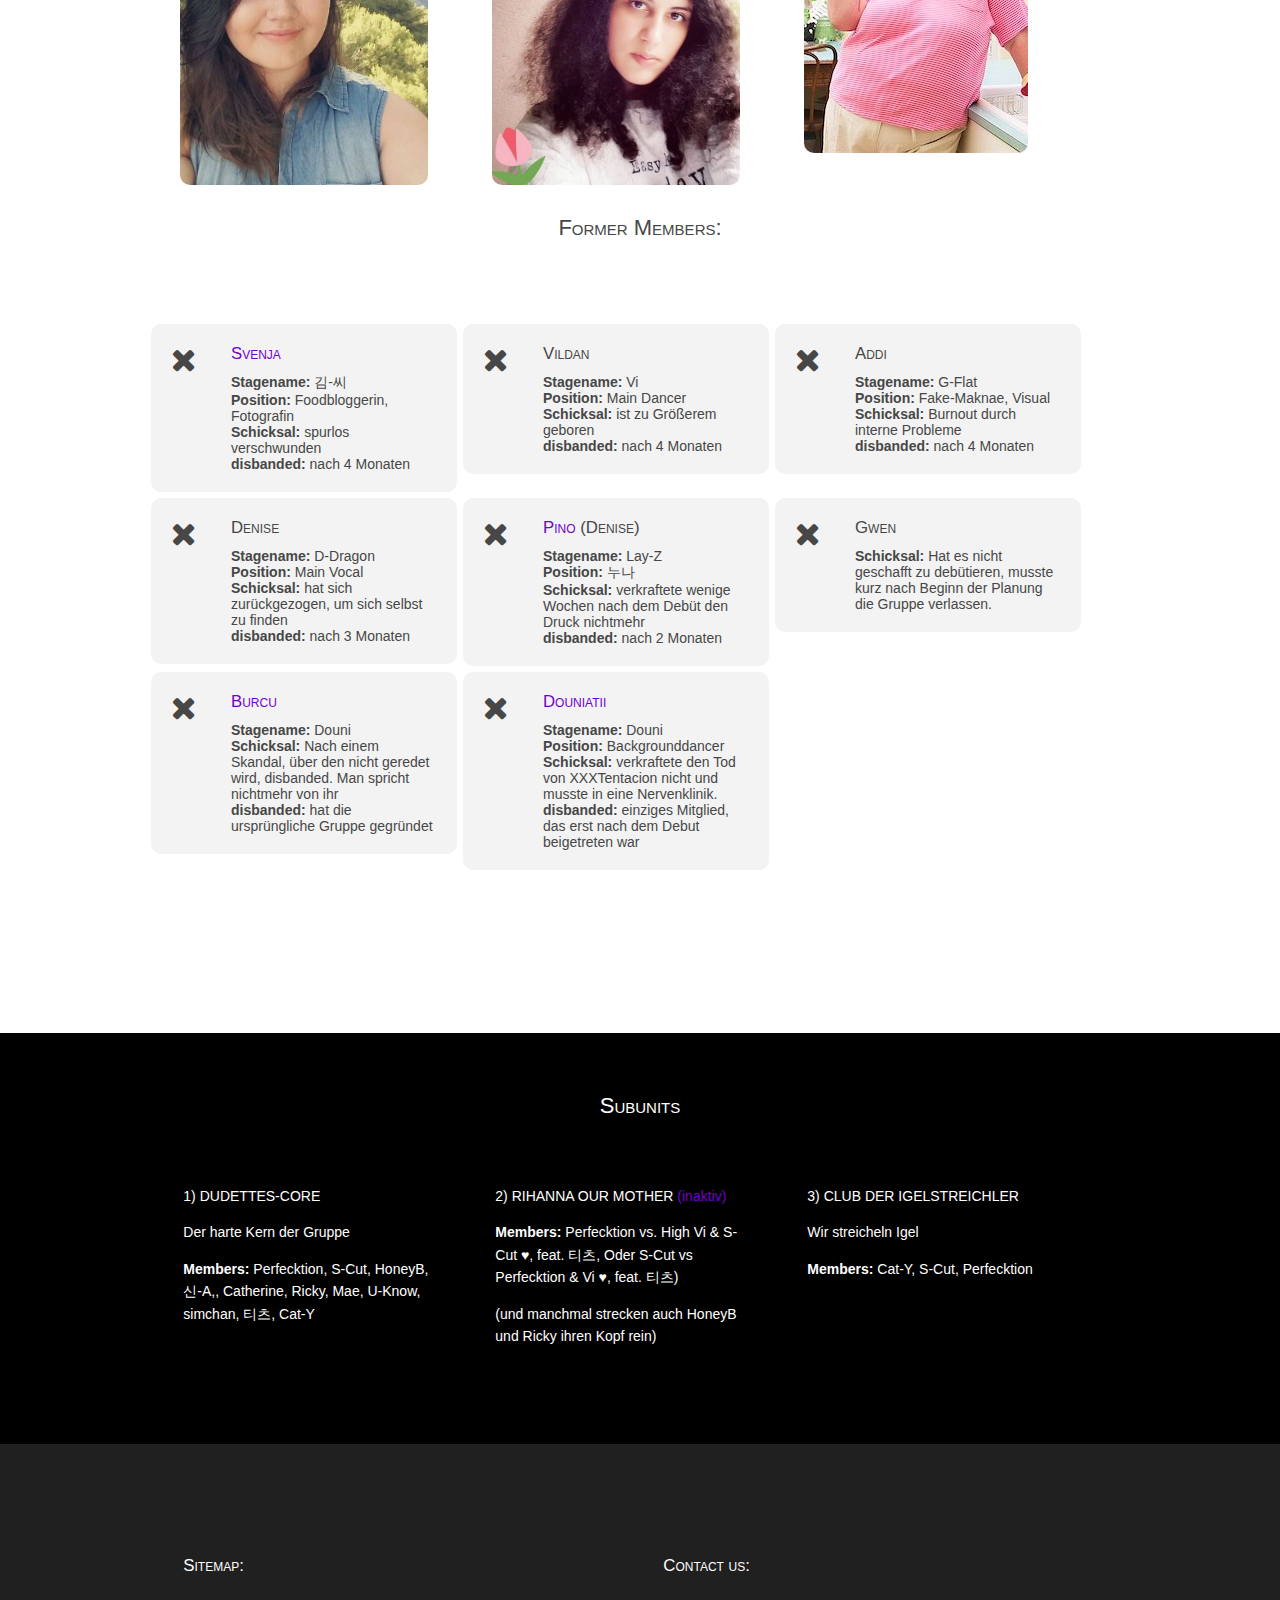
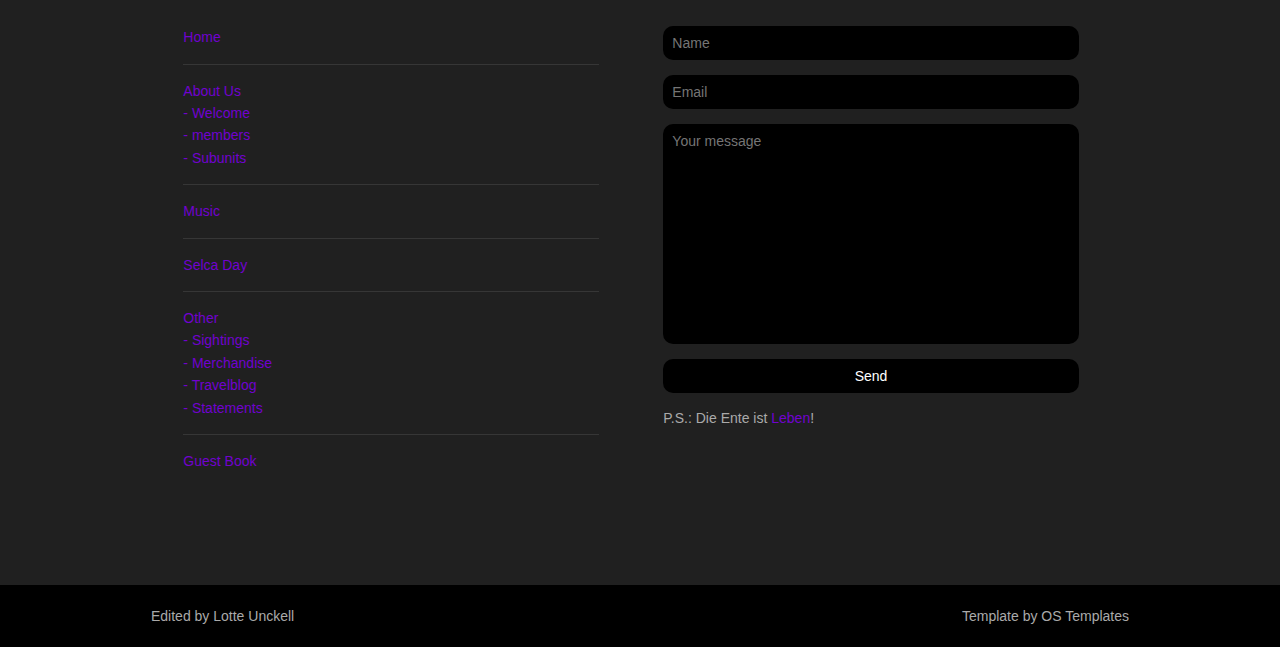
==== commit 048cbb04: "About.html done for now" ====
--- a/about.html
+++ b/about.html
@@ -13,6 +13,7 @@
 <meta charset="utf-8">
 <meta name="viewport" content="width=device-width, initial-scale=1.0, maximum-scale=1.0, user-scalable=no">
 <link href="layout/styles/layout.css" rel="stylesheet" type="text/css" media="all">
+<link rel="icon" href="images/dudettes.ico.bmp" type="image/x-icon">
 </head>
 <body id="top">
 <!-- ################################################################################################ -->
@@ -380,21 +381,6 @@
     </div>
     <!-- ################################################################################################ -->
   </article>
-</div>
-<!-- ################################################################################################ -->
-<!-- ################################################################################################ -->
-<!-- ################################################################################################ -->
-<div class="wrapper row2">
-  <figure class="hoc container clear clients">
-    <!-- ################################################################################################ -->
-    <ul class="nospace group">
-      <li class="one_quarter first"><a href="#"><img src="images/demo/222x100.png" alt=""></a></li>
-      <li class="one_quarter"><a href="#"><img src="images/demo/222x100.png" alt=""></a></li>
-      <li class="one_quarter"><a href="#"><img src="images/demo/222x100.png" alt=""></a></li>
-      <li class="one_quarter"><a href="#"><img src="images/demo/222x100.png" alt=""></a></li>
-    </ul>
-    <!-- ################################################################################################ -->
-  </figure>
 </div>
 <!-- ################################################################################################ -->
 <!-- ################################################################################################ -->
--- a/layout/styles/layout.css
+++ b/layout/styles/layout.css
@@ -274,7 +274,7 @@
 
 /* Colours
 --------------------------------------------------------------------------------------------------------------- */
-body{color:#474747; background-color:#FFFFFF;}
+body{color:#474747; background-color:#FFFFFF;}  
 a{color:#7102CF;}
 #a{color:#7102CF !important; text-decoration: underline #dcd0e5 !important}
 hr, .borderedbox{border-color:#D7D7D7;}
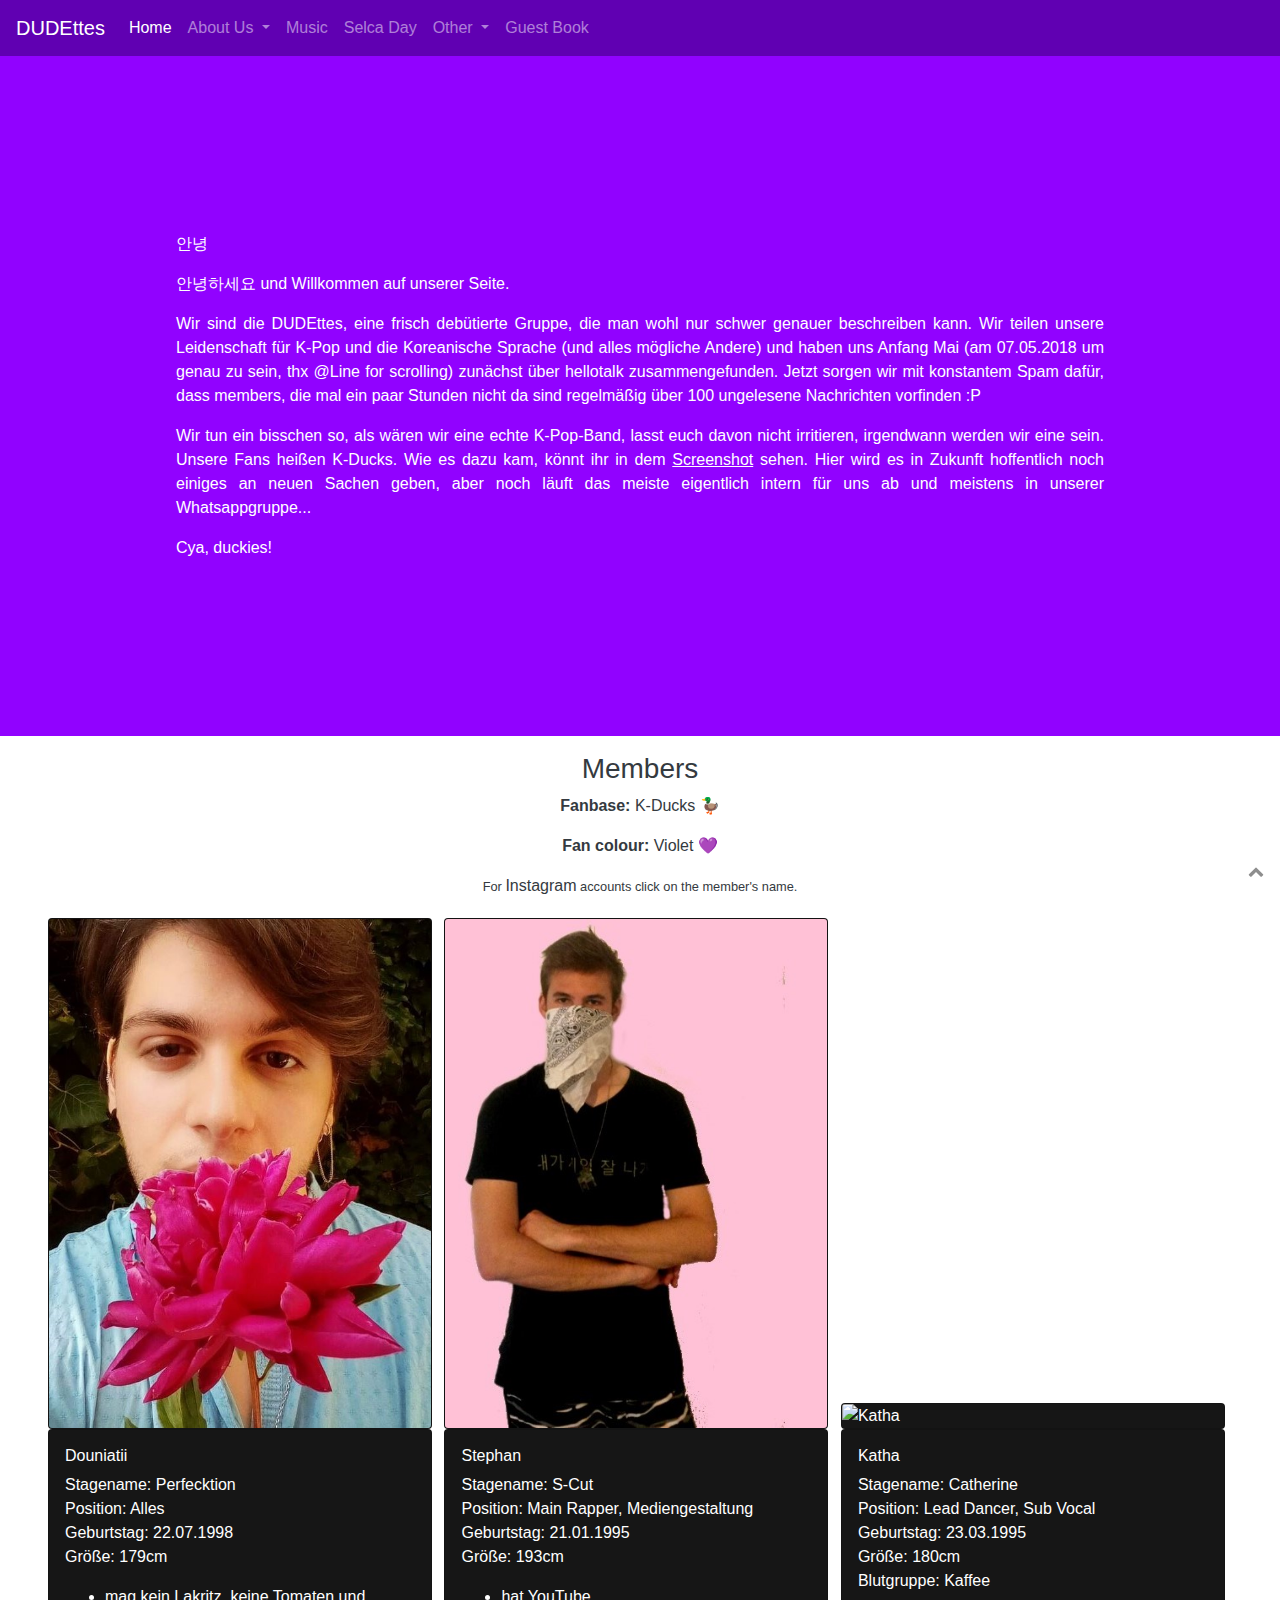
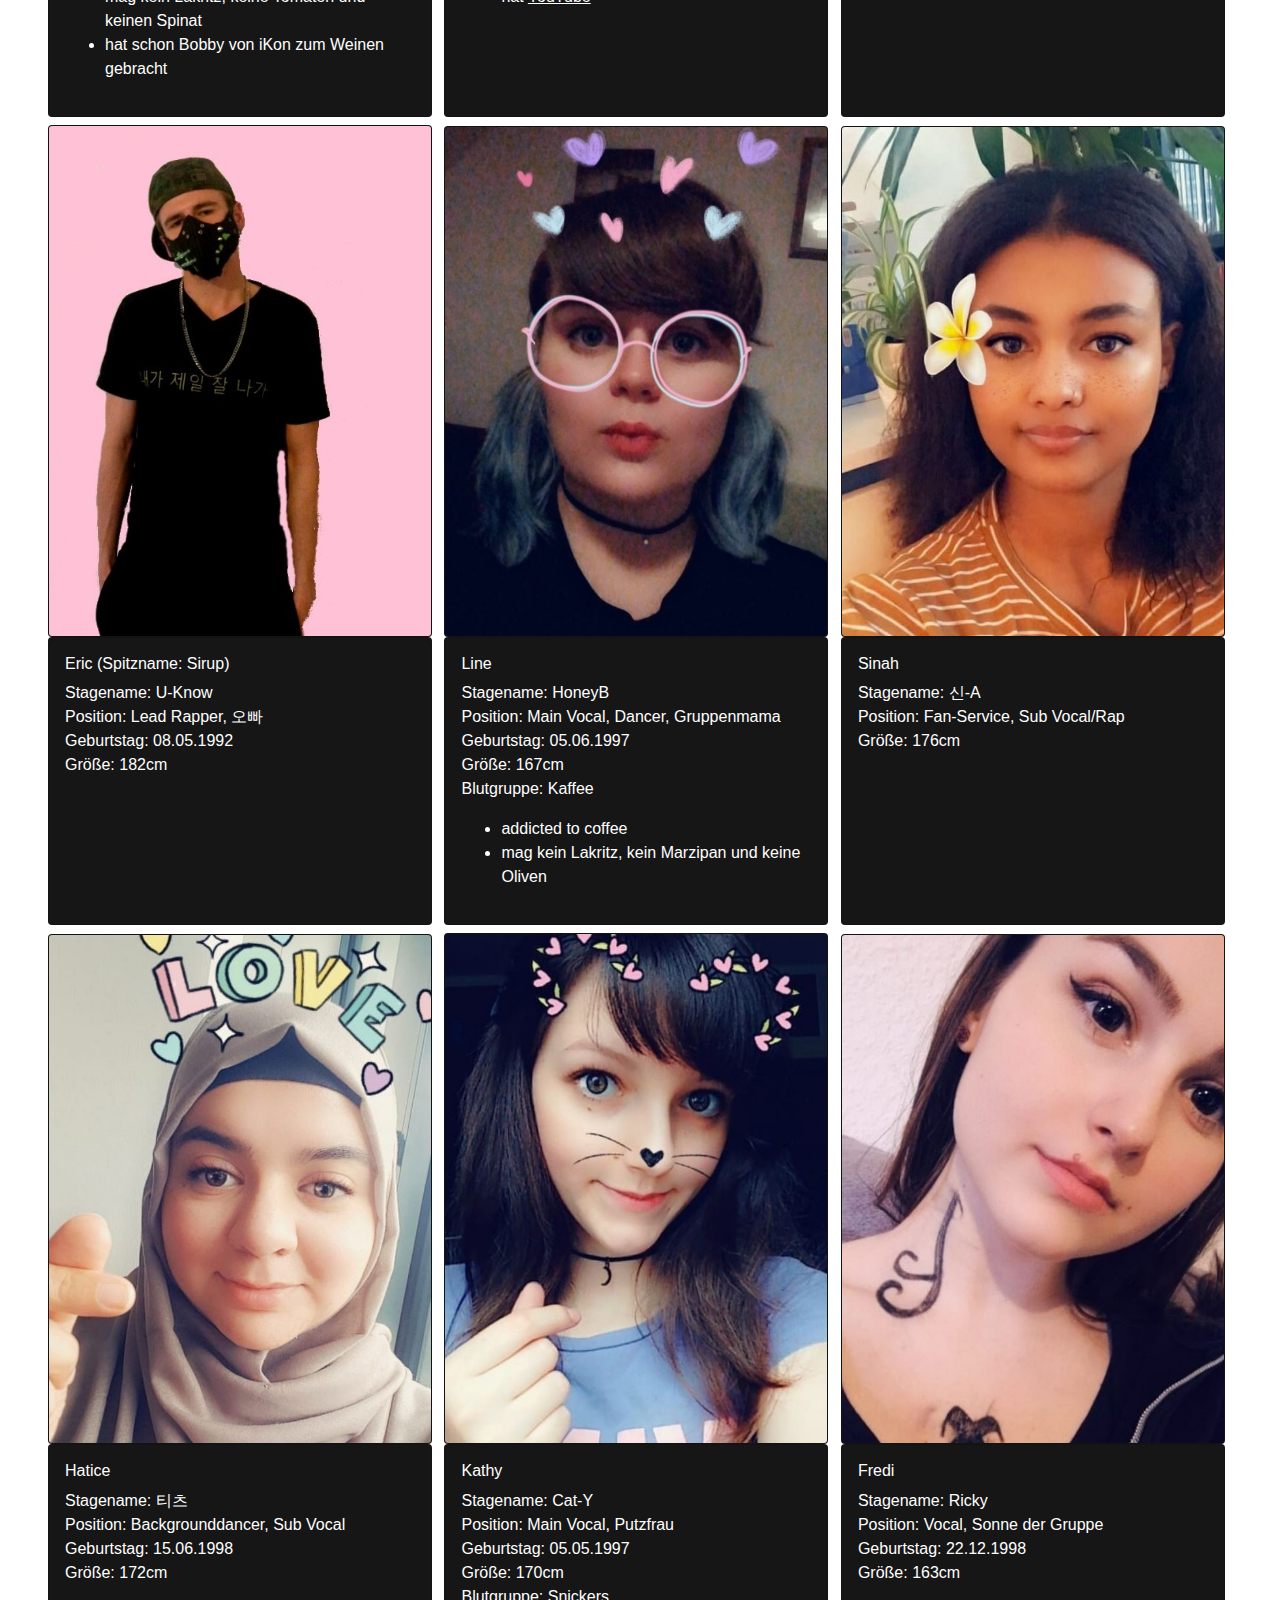
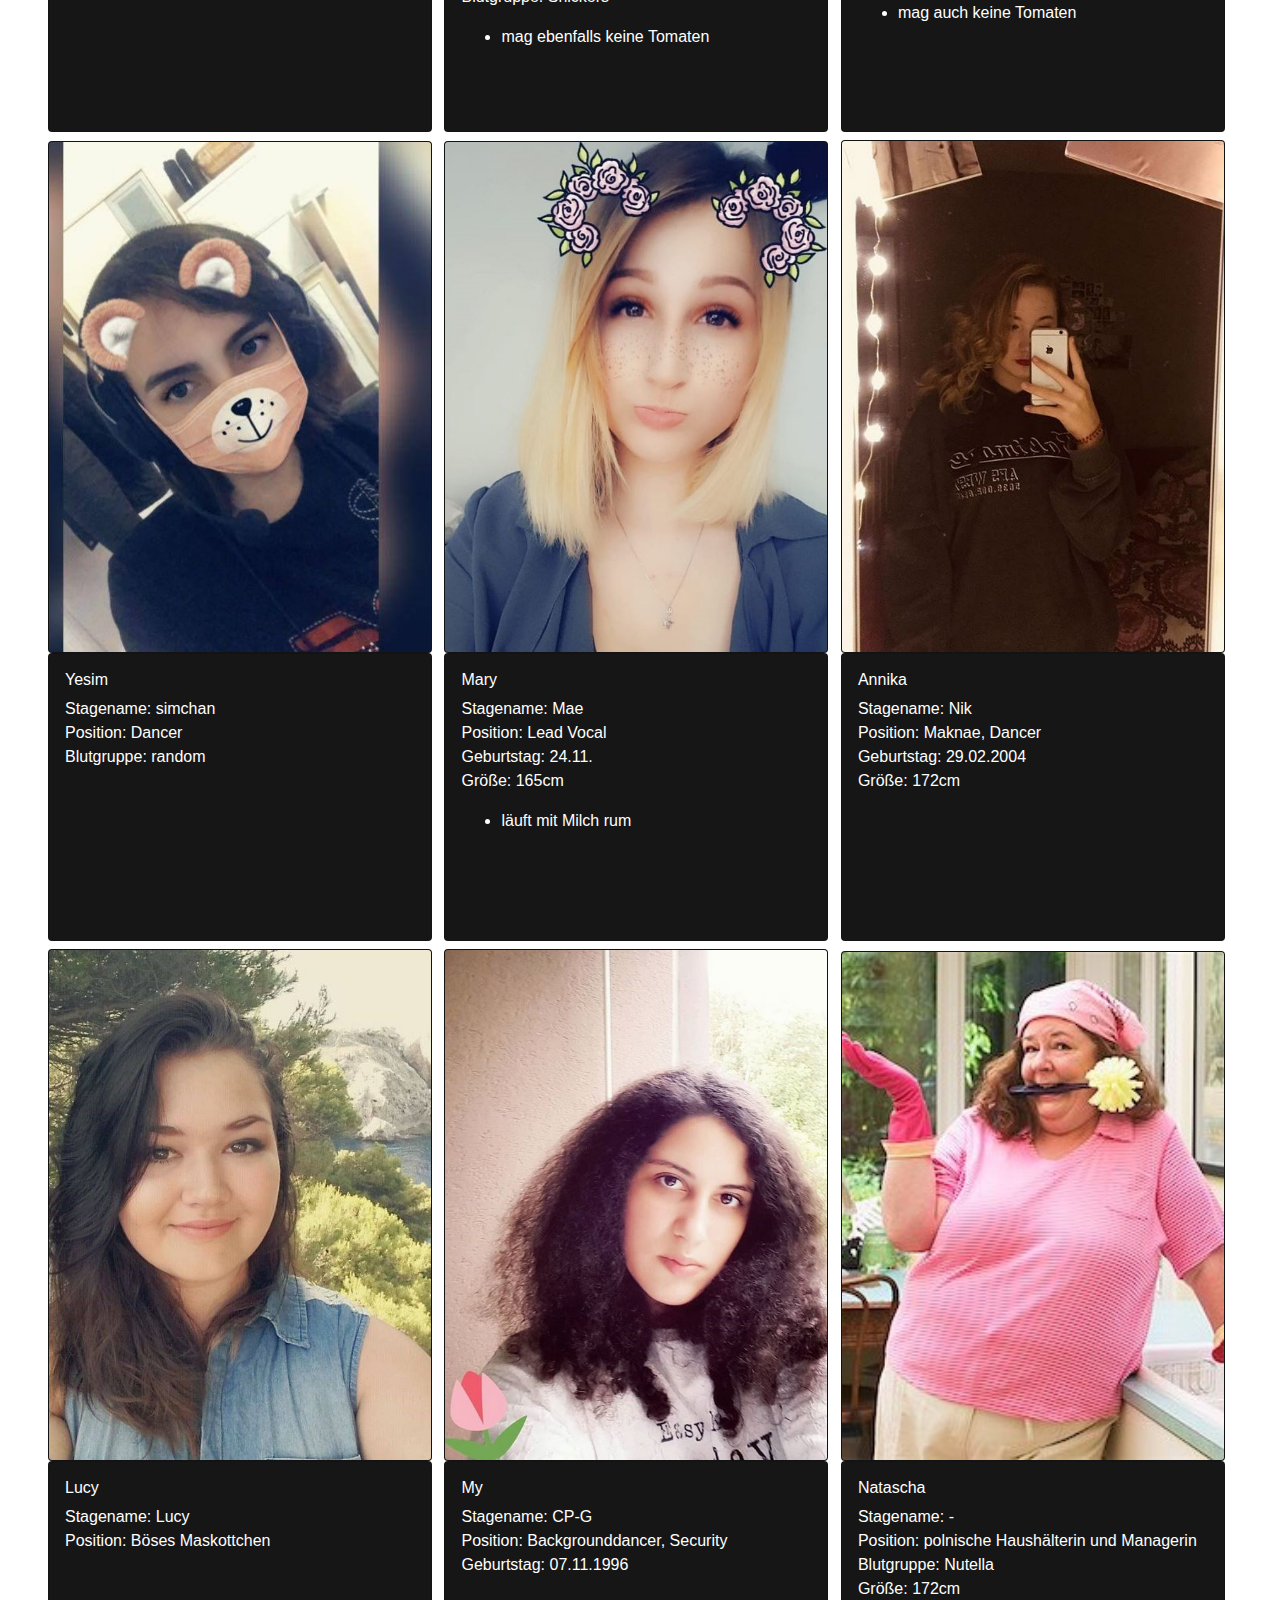
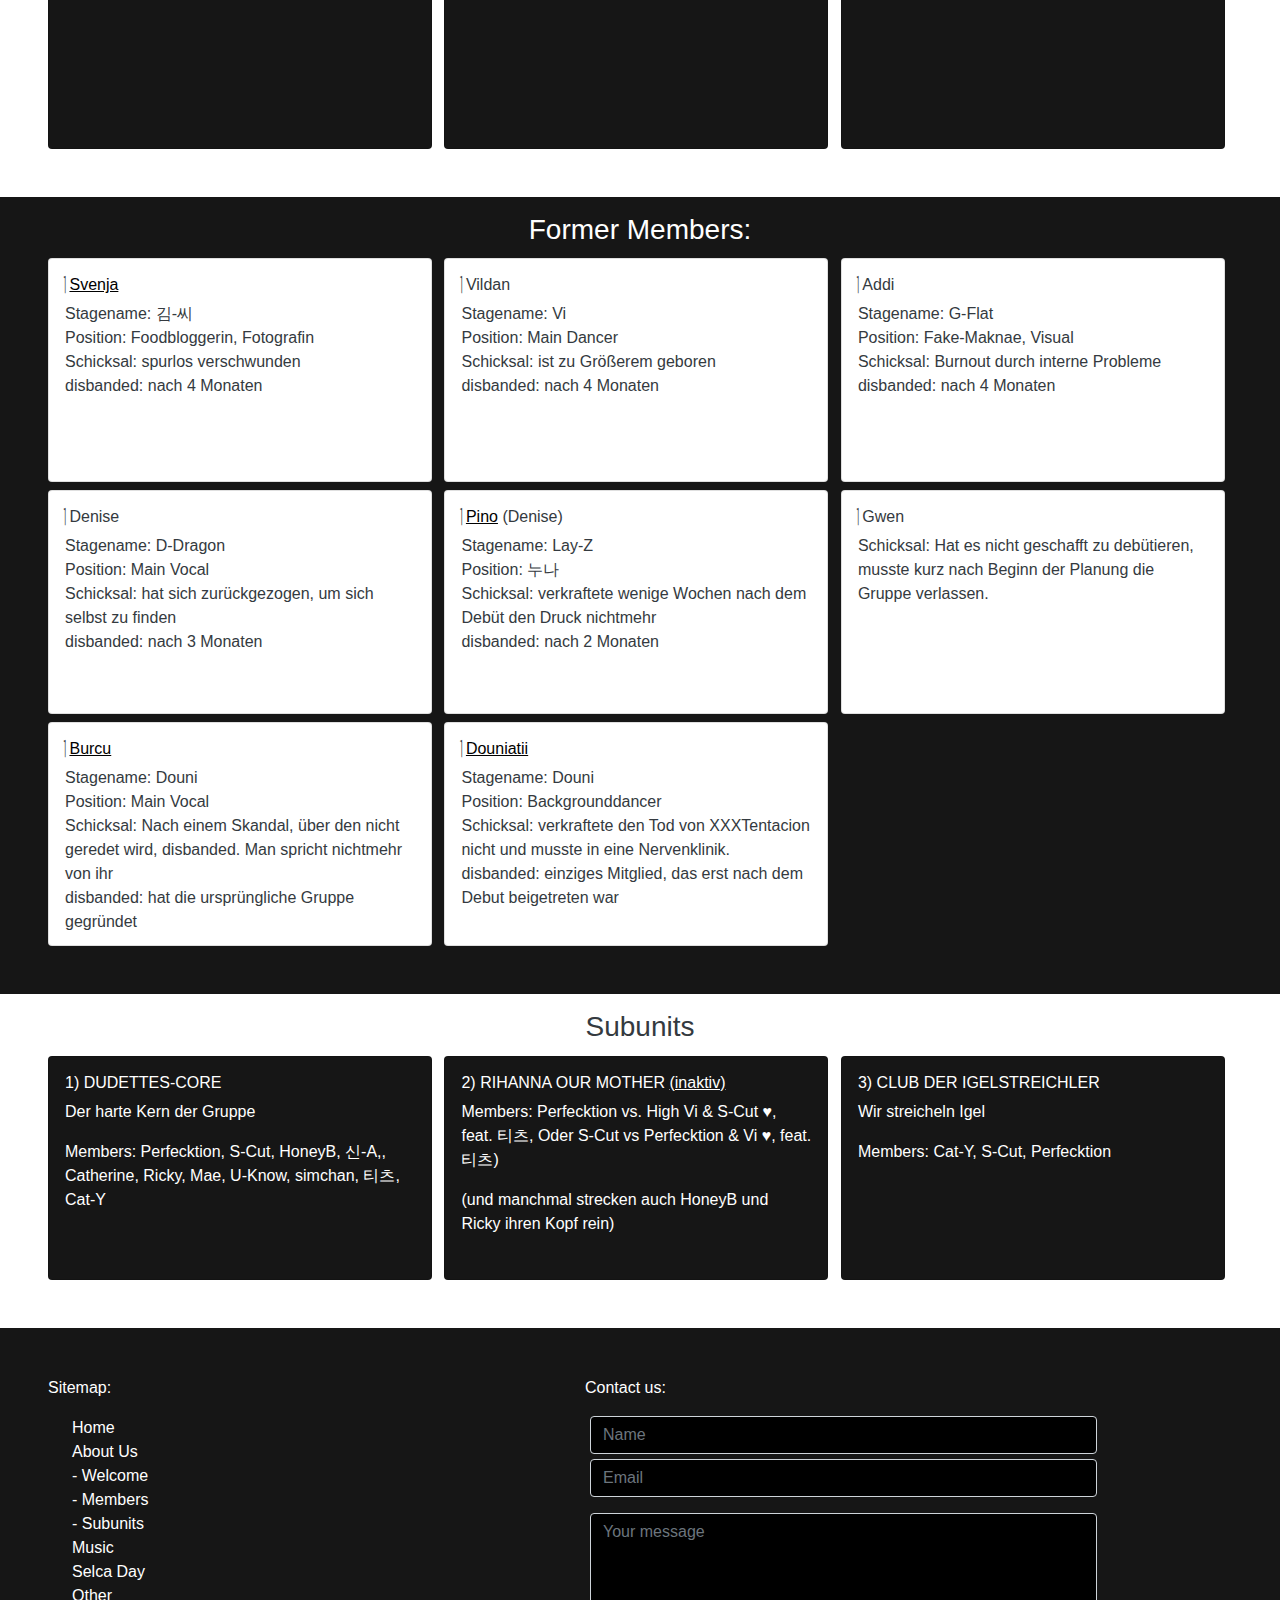
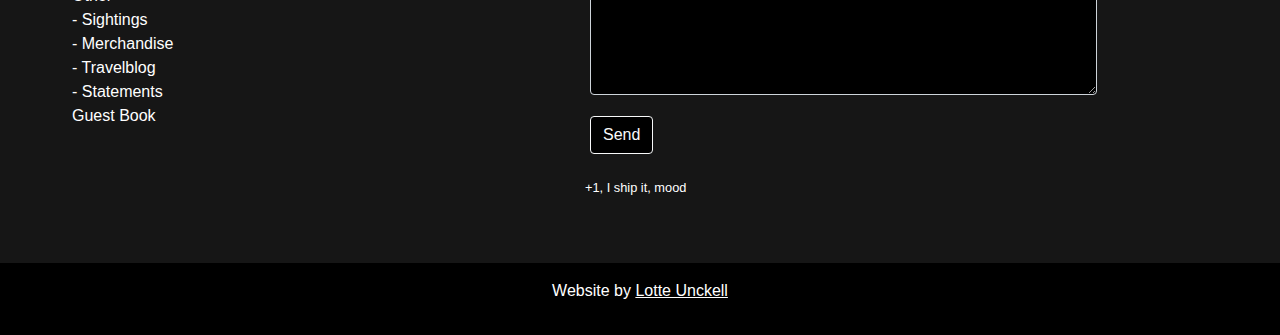
==== commit d84e48d0: "Switched from template to Bootstrap4" ====
--- a/about.html
+++ b/about.html
@@ -1,445 +1,451 @@
 <!DOCTYPE html>
-<!--
-Template Name: Chershoee
-Author: <a href="https://www.os-templates.com/">OS Templates</a>
-Author URI: https://www.os-templates.com/
-Licence: Free to use under our free template licence terms
-Licence URI: https://www.os-templates.com/template-terms
--->
-<html lang="">
-<!-- To declare your language - read more here: https://www.w3.org/International/questions/qa-html-language-declarations -->
+<html lang="de">
+
 <head>
-<title>DUDEttes</title>
-<meta charset="utf-8">
-<meta name="viewport" content="width=device-width, initial-scale=1.0, maximum-scale=1.0, user-scalable=no">
-<link href="layout/styles/layout.css" rel="stylesheet" type="text/css" media="all">
-<link rel="icon" href="images/dudettes.ico.bmp" type="image/x-icon">
+    <meta name="viewport" content="width=device-width, initial-scale=1.0, maximum-scale=1.0, user-scalable=no">
+    <meta charset="UTF-8">
+    <meta name="viewport" content="width=device-width, initial-scale=1.0">
+    <meta http-equiv="X-UA-Compatible" content="ie=edge">
+    <title>DUDEttes</title>
+    <link rel="stylesheet" href="layout/bootstrap/css/bootstrap.min.css">
+    <link rel="stylesheet" href="layout/font-awesome/css/font-awesome.min.css">
+    <link rel="stylesheet" href="https://use.fontawesome.com/releases/v5.3.1/css/all.css" integrity="sha384-mzrmE5qonljUremFsqc01SB46JvROS7bZs3IO2EmfFsd15uHvIt+Y8vEf7N7fWAU" crossorigin="anonymous">
+    <link rel="stylesheet" href="layout/styles.css">
+    <link rel="icon" href="images/dudettes.ico.bmp" type="image/x-icon">
 </head>
-<body id="top">
-<!-- ################################################################################################ -->
-<!-- ################################################################################################ -->
-<!-- ################################################################################################ -->
-<div class="wrapper row1">
-  <header id="header" class="hoc clear">
-    <!-- ################################################################################################ -->
-    <div id="logo" class="fl_left">
-      <h1><a href="index.html">DUDEttes</a></h1>
-      <p>Spread the love 💜</p>
+
+<body id="top" class="bg-dark-pink">
+    <!--##########################################################################################################-->
+    <nav class="navbar navbar-expand-lg navbar-dark sticky-top bg-pink">
+        <a class="navbar-brand" href="index.html">DUDEttes</a>
+        <button class="navbar-toggler" type="button" data-toggle="collapse" data-target="#navbarSupportedContent" aria-controls="navbarSupportedContent" aria-expanded="false" aria-label="Toggle navigation">
+            <span class="navbar-toggler-icon"></span>
+        </button>
+
+        <div class="collapse navbar-collapse" id="navbarSupportedContent">
+            <ul class="navbar-nav mr-auto">
+                <li class="nav-item active">
+                    <a class="nav-link" href="index.html">Home</a>
+                </li>
+                <li class="nav-item dropdown">
+                    <a class="nav-link dropdown-toggle" href="about.html" id="navbarDropdown" role="button" data-toggle="dropdown" aria-haspopup="true" aria-expanded="false">
+                        About Us<span class="sr-only">(current)</span>
+                    </a>
+                    <div class="dropdown-menu bg-pink-transparent" aria-labelledby="navbarDropdown">
+                        <a class="dropdown-item" href="about.html#welcome">Welcome</a>
+                        <a class="dropdown-item" href="about.html#members">Members</a>
+                        <a class="dropdown-item" href="about.html#subunits">Subunits</a>
+                        <div class="dropdown-divider"></div>
+                        <a class="dropdown-item" href="about.html#sightings">Sightings</a>
+                    </div>
+                </li>
+                <li class="nav-item">
+                    <a class="nav-link" href="music.html">Music</a>
+                </li>
+                <li class="nav-item">
+                    <a class="nav-link" href="selca_day.html">Selca Day</a>
+                </li>
+                <li class="nav-item dropdown">
+                    <a class="nav-link dropdown-toggle" href="other.html" id="navbarDropdown" role="button" data-toggle="dropdown" aria-haspopup="true" aria-expanded="false">
+                        Other
+                    </a>
+                    <div class="dropdown-menu bg-pink-transparent" aria-labelledby="navbarDropdown">
+                        <a class="dropdown-item" href="other.html#merchandise">Merchandise</a>
+                        <a class="dropdown-item" href="other.html#travelblog">Travelblog</a>
+                        <a class="dropdown-item" href="other.html#statements">Statements</a>
+                    </div>
+                </li>
+                <li class="nav-item">
+                    <a class="nav-link" href="guest_book.html">Guest Book</a>
+                </li>
+            </ul>
+            <span class="navbar-text">
+                <a class="ml-5 mr-4" href="https://www.instagram.com/dudettes.official/"><i class="fab fa-instagram"></i></a>
+                <a class="mr-5" href="#contact"><i class="fas fa-at"></i></a>
+            </span>
+        </div>
+    </nav>
+    <!--##########################################################################################################-->
+    <div class="index">
+        <div>
+            <article class="text-center text-white m-3">
+                <p>안녕</p>
+                <p>안녕하세요 und Willkommen auf unserer Seite.</p>
+                <p>Wir sind die DUDEttes, eine frisch debütierte Gruppe, die man wohl nur schwer genauer beschreiben kann.
+                    Wir teilen unsere Leidenschaft für K-Pop und die Koreanische Sprache (und alles mögliche Andere) und haben
+                    uns Anfang Mai (am 07.05.2018 um genau zu sein, thx @Line for scrolling) zunächst über hellotalk zusammengefunden.
+                    Jetzt sorgen wir mit konstantem Spam dafür, dass members, die mal ein paar Stunden nicht da sind regelmäßig
+                    über 100 ungelesene Nachrichten vorfinden :P</p>
+                <p>Wir tun ein bisschen so, als wären wir eine echte K-Pop-Band, lasst euch davon nicht irritieren, irgendwann
+                    werden wir eine sein. Unsere Fans heißen K-Ducks. Wie es dazu kam, könnt ihr in dem <a href="screenshot.html">Screenshot</a>
+                    sehen. Hier wird es in Zukunft hoffentlich noch einiges an neuen Sachen geben, aber noch läuft das meiste
+                    eigentlich intern für uns ab und meistens in unserer Whatsappgruppe...</p>
+                <p>Cya, duckies!</p>
+            </article>
+        </div>
     </div>
-    <div id="quickinfo" class="fl_right">
-      <ul class="nospace inline">
-        <li><strong>Instagram:</strong><br>
-          <a id="a" href="https://www.instagram.com/dudettes.official/">dudettes.official</a></li>
-        <li><strong>E-Mail:</strong><br>
-          <a id="a" href="#contact">dudettes.mail@gmail.com</a></li>
-      </ul>
+    <!-- ################################################################################################ -->
+
+    <!-- ################################################################################################ -->
+    <section id="members" class="bg-white">
+        <div class="text-center">
+            <h3 class="pt-3 text-dark">Members</h6>
+                <p class="text-center text-dark"><strong class="text-dark">Fanbase: </strong> K-Ducks 🦆</p>
+                <p class="text-center text-dark"><strong class="text-dark">Fan colour: </strong> Violet 💜</p>
+                <p class="text-center text-dark mb-3"><small class="text-dark">For </small>Instagram<small class="text-dark"> accounts click on the member's name.</small></p>
+                <!--alle bilder sind im 4:3 hochformat-->
+        </div>
+        <section class="first w-33">
+            <div class="card bg-dark-pink text-white">
+                <img class="card-img" src="images/members/julien.jpg" alt="Julien">
+            </div>
+            <div class="card bg-dark-pink text-white p-3 font-weight-light equalize-height">
+                <h6 class="heading font-x1"><a class="text-white" href="https://www.instagram.com/juibnida/">Douniatii</a></h6>
+                <p class="card-text">Stagename: Perfecktion<br>
+                    Position: Alles<br>
+                    Geburtstag: 22.07.1998<br>
+                    Größe: 179cm</p>
+                <ul>
+                    <li>mag kein Lakritz, keine Tomaten und keinen Spinat</li>
+                    <li>hat schon Bobby von iKon zum Weinen gebracht</li>
+                </ul>
+            </div>
+        </section>
+        <section class="second w-33">
+            <div class="card bg-dark-pink text-white">
+                <img class="card-img" src="images/members/stephan.jpg" alt="Stephan">
+            </div>
+            <div class="card bg-dark-pink text-white p-3 font-weight-light equalize-height">
+                <h6 class="heading font-x1"><a class="text-white" href="https://www.instagram.com/cashmere_alpaca/">Stephan</a></h6>
+                <p class="card-text">Stagename: S-Cut<br>
+                    Position: Main Rapper, Mediengestaltung<br>
+                    Geburtstag: 21.01.1995<br>
+                    Größe: 193cm</p>
+                <ul>
+                    <li>hat <a href="https://www.youtube.com/user/Thaurin95" class="a">YouTube</a></li>
+                </ul>
+            </div>
+        </section>
+        <section class="third w-33">
+            <div class="card bg-dark-pink text-white">
+                <img class="card-img" src="images/members/katha.jpg" alt="Katha">
+            </div>
+            <div class="card bg-dark-pink text-white p-3 font-weight-light equalize-height">
+                <h6 class="heading font-x1"><a class="text-white" href="https://www.instagram.com/kath3rina95/">Katha</a></h6>
+                <p class="card-text">Stagename: Catherine<br>
+                    Position: Lead Dancer, Sub Vocal<br>
+                    Geburtstag: 23.03.1995<br>
+                    Größe: 180cm<br>
+                    Blutgruppe: Kaffee</p>
+            </div>
+        </section>
+        <section class="first w-33">
+            <div class="card bg-dark-pink text-white">
+                <img class="card-img" src="images/members/eric.jpg" alt="Eric">
+            </div>
+            <div class="card bg-dark-pink text-white p-3 font-weight-light equalize-height">
+                <h6 class="heading font-x1"><a class="text-white" href="https://www.instagram.com/erzudemrisch/">Eric (Spitzname: Sirup)</a></h6>
+                <p class="card-text">Stagename: U-Know<br>
+                    Position: Lead Rapper, 오빠<br>
+                    Geburtstag: 08.05.1992<br>
+                    Größe: 182cm</p>
+            </div>
+        </section>
+        <section class="second w-33">
+            <div class="card bg-dark-pink text-white">
+                <img class="card-img" src="images/members/line.jpg" alt="Line">
+            </div>
+            <div class="card bg-dark-pink text-white p-3 font-weight-light equalize-height">
+                <h6 class="heading font-x1"><a class="text-white" href="https://www.instagram.com/lineklein100/">Line</a></h6>
+                <p class="card-text">Stagename: HoneyB<br>
+                    Position: Main Vocal, Dancer, Gruppenmama<br>
+                    Geburtstag: 05.06.1997<br>
+                    Größe: 167cm<br>
+                    Blutgruppe: Kaffee</p>
+                <ul>
+                    <li>addicted to coffee</li>
+                    <li>mag kein Lakritz, kein Marzipan und keine Oliven</li>
+                </ul>
+            </div>
+        </section>
+        <section class="third w-33">
+            <div class="card bg-dark-pink text-white">
+                <img class="card-img" src="images/members/sinah.jpg" alt="Sinah">
+            </div>
+            <div class="card bg-dark-pink text-white p-3 font-weight-light equalize-height">
+                <h6 class="heading font-x1"><a class="text-white" href="https://www.instagram.com/siiinahk/">Sinah</a></h6>
+                <p class="card-text">Stagename: 신-A<br>
+                    Position: Fan-Service, Sub Vocal/Rap<br>
+                    Größe: 176cm<br></p>
+            </div>
+        </section>
+        <section class="first w-33">
+            <div class="card bg-dark-pink text-white">
+                <img class="card-img" src="images/members/hatice.jpg" alt="Hatice">
+            </div>
+            <div class="card bg-dark-pink text-white p-3 font-weight-light equalize-height">
+                <h6 class="heading font-x1"><a class="text-white" href="https://www.instagram.com/hatice_kln/">Hatice</a></h6>
+                <p class="card-text">Stagename: 티츠<br>
+                    Position: Backgrounddancer, Sub Vocal<br>
+                    Geburtstag: 15.06.1998<br>
+                    Größe: 172cm</p>
+            </div>
+        </section>
+        <section class="second w-33">
+            <div class="card bg-dark-pink text-white">
+                <img class="card-img" src="images/members/kathy.jpg" alt="Kathy">
+            </div>
+            <div class="card bg-dark-pink text-white p-3 font-weight-light equalize-height">
+                <h6 class="heading font-x1"><a class="text-white" href="https://www.instagram.com/kathy_055/">Kathy</a></h6>
+                <p class="card-text">Stagename: Cat-Y<br>
+                    Position: Main Vocal, Putzfrau<br>
+                    Geburtstag: 05.05.1997<br>
+                    Größe: 170cm<br>
+                    Blutgruppe: Snickers</p>
+                <ul>
+                    <li>mag ebenfalls keine Tomaten</li>
+                </ul>
+            </div>
+        </section>
+        <section class="third w-33">
+            <div class="card bg-dark-pink text-white">
+                <img class="card-img" src="images/members/fredi.jpg" alt="Fredi">
+            </div>
+            <div class="card bg-dark-pink text-white p-3 font-weight-light equalize-height">
+                <h6 class="heading font-x1"><a class="text-white" href="https://www.instagram.com/siiinahk/">Fredi</a></h6>
+                <p class="card-text">Stagename: Ricky<br>
+                    Position: Vocal, Sonne der Gruppe<br>
+                    Geburtstag: 22.12.1998<br>
+                    Größe: 163cm<br></p>
+                <ul>
+                    <li>mag auch keine Tomaten</li>
+                </ul>
+            </div>
+        </section>
+        <section class="first w-33">
+            <div class="card bg-dark-pink text-white">
+                <img class="card-img" src="images/members/yesim.jpg" alt="Yesim">
+            </div>
+            <div class="card bg-dark-pink text-white p-3 font-weight-light equalize-height">
+                <h6 class="heading font-x1"><a class="text-white" href="https://www.instagram.com/08yesim11/">Yesim</a></h6>
+                <p class="card-text">Stagename: simchan<br>
+                    Position: Dancer<br>
+                    Blutgruppe: random</p>
+            </div>
+        </section>
+        <section class="second w-33">
+            <div class="card bg-dark-pink text-white">
+                <img class="card-img" src="images/members/mary.jpg" alt="Mary">
+            </div>
+            <div class="card bg-dark-pink text-white p-3 font-weight-light equalize-height">
+                <h6 class="heading font-x1"><a class="text-white" href="https://www.instagram.com/mara_c0bain/">Mary</a></h6>
+                <p class="card-text">Stagename: Mae<br>
+                    Position: Lead Vocal<br>
+                    Geburtstag: 24.11.<br>
+                    Größe: 165cm</p>
+                <ul>
+                    <li>läuft mit Milch rum</li>
+                </ul>
+            </div>
+        </section>
+        <section class="third w-33">
+            <div class="card bg-dark-pink text-white">
+                <img class="card-img" src="images/members/annika.jpg" alt="Annika">
+            </div>
+            <div class="card bg-dark-pink text-white p-3 font-weight-light equalize-height">
+                <h6 class="heading font-x1"><a class="text-white" href="https://www.instagram.com/annika852g7/">Annika</a></h6>
+                <p class="card-text">Stagename: Nik<br>
+                    Position: Maknae, Dancer<br>
+                    Geburtstag: 29.02.2004<br>
+                    Größe: 172cm<br></p>
+            </div>
+        </section>
+        <section class="first w-33">
+            <div class="card bg-dark-pink text-white">
+                <img class="card-img" src="images/members/lucy.jpg" alt="Lucy">
+            </div>
+            <div class="card bg-dark-pink text-white p-3 font-weight-light equalize-height">
+                <h6 class="heading font-x1"><a class="text-white" href="https://www.instagram.com/lucy.pill/">Lucy</a></h6>
+                <p class="card-text">Stagename: Lucy<br>
+                    Position: Böses Maskottchen</p>
+            </div>
+        </section>
+        <section class="second w-33">
+            <div class="card bg-dark-pink text-white">
+                <img class="card-img" src="images/members/my.jpg" alt="My">
+            </div>
+            <div class="card bg-dark-pink text-white p-3 font-weight-light equalize-height">
+                <h6 class="heading font-x1"><a class="text-white" href="https://www.instagram.com/mara_c0bain/">My</a></h6>
+                <p class="card-text">Stagename: CP-G<br>
+                    Position: Backgrounddancer, Security<br>
+                    Geburtstag: 07.11.1996</p>
+            </div>
+        </section>
+        <section class="third mb-5 w-33">
+            <div class="card bg-dark-pink text-white">
+                <img class="card-img" src="images/members/natascha.jpg" alt="Natascha">
+            </div>
+            <div class="card bg-dark-pink text-white p-3 font-weight-light equalize-height">
+                <h6 class="heading font-x1"><a class="text-white" href="https://www.instagram.com/annika852g7/">Natascha</a></h6>
+                <p class="card-text">Stagename: -<br>
+                    Position: polnische Haushälterin und Managerin<br>
+                    Blutgruppe: Nutella<br>
+                    Größe: 172cm</p>
+            </div>
+        </section>
+    </section>
+    <!-- ################################################################################################ -->
+    <section class="bg-dark-pink w-100">
+        <div class="text-center">
+            <h3 class="pt-3 text-white">Former Members:</h3>
+        </div>
+        <section class="first w-33">
+            <div class="card bg-white p-3 equalize-height-sm">
+                <h6 class="text-dark"><i class="fas fa-times text-dark"></i> <a id="a-dark" href="https://www.instagram.com/svenjasel/">Svenja</a></h6>
+                <p class="card-text text-dark">Stagename: 김-씨<br>
+                    Position: Foodbloggerin, Fotografin<br>
+                    Schicksal: spurlos verschwunden<br>
+                    disbanded: nach 4 Monaten</p>
+            </div>
+        </section>
+        <section class="second w-33">
+            <div class="card bg-white p-3 equalize-height-sm">
+                <h6 class="text-dark"><i class="fas fa-times text-dark"></i> Vildan</h6>
+                <p class="card-text text-dark">Stagename: Vi<br>
+                    Position: Main Dancer<br>
+                    Schicksal: ist zu Größerem geboren<br>
+                    disbanded: nach 4 Monaten</p>
+            </div>
+        </section>
+        <section class="third w-33">
+            <div class="card bg-white p-3 equalize-height-sm">
+                <h6 class="text-dark"><i class="fas fa-times text-dark"></i> Addi</h6>
+                <p class="card-text text-dark">Stagename: G-Flat<br>
+                    Position: Fake-Maknae, Visual<br>
+                    Schicksal: Burnout durch interne Probleme<br>
+                    disbanded: nach 4 Monaten</p>
+            </div>
+        </section>
+        <section class="first w-33">
+            <div class="card bg-white p-3 equalize-height-sm">
+                <h6 class="text-dark"><i class="fas fa-times text-dark"></i> Denise</h6>
+                <p class="card-text text-dark">Stagename: D-Dragon<br>
+                    Position: Main Vocal<br>
+                    Schicksal: hat sich zurückgezogen, um sich selbst zu finden<br>
+                    disbanded: nach 3 Monaten</p>
+            </div>
+        </section>
+        <section class="second w-33">
+            <div class="card bg-white p-3 equalize-height-sm">
+                <h6 class="text-dark"><i class="fas fa-times text-dark"></i> <a id="a-dark" href="https://www.instagram.com/deni_pistaccio/">Pino</a> (Denise)</h6>
+                <p class="card-text text-dark">Stagename: Lay-Z<br>
+                    Position: 누나<br>
+                    Schicksal: verkraftete wenige Wochen nach dem Debüt den Druck nichtmehr<br>
+                    disbanded: nach 2 Monaten</p>
+            </div>
+        </section>
+        <section class="third w-33">
+            <div class="card bg-white p-3 equalize-height-sm">
+                <h6 class="text-dark"><i class="fas fa-times text-dark"></i> Gwen</h6>
+                <p class="card-text text-dark">
+                    Schicksal: Hat es nicht geschafft zu debütieren, musste kurz nach Beginn der Planung die Gruppe verlassen.</p>
+            </div>
+        </section>
+        <section class="first w-33">
+            <div class="card bg-white p-3 equalize-height-sm">
+                <h6 class="text-dark"><i class="fas fa-times text-dark"></i> <a id="a-dark" href="https://www.instagram.com/brc.cy/">Burcu</a></h6>
+                <p class="card-text text-dark">Stagename: Douni<br>
+                    Position: Main Vocal<br>
+                    Schicksal: Nach einem Skandal, über den nicht geredet wird, disbanded. Man spricht nichtmehr von ihr<br>
+                    disbanded: hat die ursprüngliche Gruppe gegründet</p>
+            </div>
+        </section>
+        <section class="second mb-5 w-33">
+            <div class="card bg-white p-3 equalize-height-sm">
+                <h6 class="text-dark"><i class="fas fa-times text-dark"></i> <a id="a-dark" href="https://www.instagram.com/douniatiiii/">Douniatii</a></h6>
+                <p class="card-text text-dark">Stagename: Douni<br>
+                    Position: Backgrounddancer<br>
+                    Schicksal: verkraftete den Tod von XXXTentacion nicht und musste in eine Nervenklinik.<br>
+                    disbanded: einziges Mitglied, das erst nach dem Debut beigetreten war</p>
+            </div>
+        </section>
+    </section>
+
+    <!-- ################################################################################################ -->
+    <div id="subunits" class="bg-white text-dark">
+        <h3 class="text-center pt-3">Subunits</h3>
+        <section class="first w-33 font-weight-light">
+            <div class="card bg-dark-pink p-3 equalize-height-sm">
+                <h6 class="text-white">1) DUDETTES-CORE</h6>
+                <p class="card-text text-white">Der harte Kern der Gruppe</p>
+                <p class="card-text text-white"><strong class="text-white">Members:</strong> Perfecktion, S-Cut, HoneyB, 신-A,, Catherine, Ricky, Mae, U-Know, simchan, 티츠, Cat-Y</p>
+            </div>
+        </section>
+        <section class="second w-33 font-weight-light">
+            <div class="card bg-dark-pink p-3 equalize-height-sm">
+                <h6 class="text-white">2) RIHANNA OUR MOTHER <a id="a" href="insider.html">(inaktiv)</a></h6>
+                <p class="card-text text-white"><strong class="text-white">Members:</strong> Perfecktion vs. High Vi & S-Cut ♥, feat. 티츠, Oder S-Cut vs Perfecktion & Vi ♥, feat. 티츠)</p>
+                <p class="card-text text-white">(und manchmal strecken auch HoneyB und Ricky ihren Kopf rein)</p>
+            </div>
+        </section>
+        <section class="third w-33 mb-5 font-weight-light">
+            <div class="card bg-dark-pink p-3 equalize-height-sm">
+                <h6 class="text-white">3) CLUB DER IGELSTREICHLER</h6>
+                <p class="card-text text-white">Wir streicheln Igel</p>
+                <p class="card-text text-white"><strong class="text-white">Members:</strong> Cat-Y, S-Cut, Perfecktion</p>
+            </div>
+        </section>
     </div>
     <!-- ################################################################################################ -->
-  </header>
-  <nav id="mainav" class="hoc clear">
-    <!-- ################################################################################################ -->
-    <ul class="clear">
-      <li class="active"><a href="index.html">Home</a></li>
-      <li><a class="drop" href="about.html">About Us</a>
-        <ul>
-          <li><a href="about.html#welcome">Welcome</a></li>
-          <li><a href="about.html#members">Members</a></li>
-          <li><a href="about.html#subunits">Subunits</a></li>
-          <li><a href="about.html#sightings">Sightings</a></li>
-        </ul>
-      </li>
-      <li><a href="music.html">Music</a></li>
-      <li><a href="selca_day.html">Selca Day</a></li>
-      <li><a class="drop" href="other.html">Other</a>
-        <ul>
-          <li><a href="other.html#merchandise">Merchandise</a></li>
-          <li><a href="other.html#travelblog">Travelblog</a></li>
-          <li><a href="other.html#statements">Statements</a></li>
-        </ul>
-      </li>
-      <li><a href="guest_book.html">Guest Book</a></li>
-    </ul>
-    <!-- ################################################################################################ -->
-  </nav>
-</div>
-<!-- ################################################################################################ -->
-<!-- ################################################################################################ -->
-<!-- ################################################################################################ -->
-<div id="welcome" class="wrapper bgded overlay" style="background-image:url('images/background.jpg');">
-  <div id="pageintro" class="hoc clear text">
-    <!-- ################################################################################################ -->
-    <article>
-      <p>안녕</p>
-      <p>안녕하세요 und Willkommen auf unserer Seite.</p>
-      <p>Wir sind die DUDEttes, eine frisch debütierte Gruppe, die man wohl nur schwer genauer beschreiben kann.
-        Wir teilen unsere Leidenschaft für K-Pop und die Koreanische Sprache (und alles mögliche Andere) und haben
-        uns Anfang Mai (am 07.05.2018 um genau zu sein, thx @Line for scrolling) zunächst über hellotalk zusammengefunden.
-        Jetzt sorgen wir mit konstantem Spam dafür, dass members, die mal ein paar Stunden nicht da sind regelmäßig
-        über 100 ungelesene Nachrichten vorfinden :P</p>
-      <p>Wir tun ein bisschen so, als wären wir eine echte K-Pop-Band, lasst euch davon nicht irritieren, irgendwann
-        werden wir eine sein. Unsere Fans heißen K-Ducks. Wie es dazu kam, könnt ihr in dem <a href="screenshot.html">Screenshot</a>
-        sehen. Hier wird es in Zukunft hoffentlich noch einiges an neuen Sachen geben, aber noch läuft das meiste
-        eigentlich intern für uns ab und meistens in unserer Whatsappgruppe...</p>
-      <p>Cya, duckies!</p>
-    </article>
-    <!-- ################################################################################################ -->
-  </div>
-</div>
-<!-- ################################################################################################ -->
-<!-- ################################################################################################ -->
-<!-- ################################################################################################ -->
-<div class="wrapper row3">
-  <main class="hoc container clear">
-    <!-- main body -->
-    <!-- ################################################################################################ -->
-    <hr class="btmspace-80">
-    <!-- ################################################################################################ -->
-    <section id="members">
-      <div class="sectiontitle">
-        <h6 class="heading">Members</h6>
-        <p><strong>Fanbase: </strong> K-Ducks 🦆</p>
-        <p><strong>Fan colour: </strong> Violet 💜</p>
-        <p>For <strong>Instagram</strong> accounts click on the member's name.</p>
-        <!--alle bilder sind im 4:3 hochformat-->
-      </div>
-      <ul class="nospace group overview">
-        <li class="one_third">
-          <figure><a href="#"><img src="images/members/julien.jpg" alt=""></a>
-            <figcaption>
-              <h6 class="heading font-x1"><a id="memberinsta" href="https://www.instagram.com/juibnida/">Douniatii</a></h6>
-              <p><strong>Stagename:</strong> Perfecktion</p>
-              <p><strong>Position:</strong> Alles</p>
-              <p><strong>Geburtstag:</strong> 22.07.1998</p>
-              <p><strong>Größe:</strong> 179cm</p>
-              <p>- mag kein Lakritz, keine Tomaten und keinen Spinat</p>
-              <p>- hat schon Bobby von iKon zum Weinen gebracht</p>
-            </figcaption>
-          </figure>
-        </li>
-        <li class="one_third">
-          <figure><a href="#"><img src="images/members/stephan.jpg" alt=""></a>
-            <figcaption>
-              <h6 class="heading font-x1"><a id="memberinsta" href="https://www.instagram.com/cashmere_alpaca/">Stephan</a></h6>
-              <p><strong>Stagename:</strong> S-Cut</p>
-              <p><strong>Position:</strong> Main Rapper, Mediengestaltung</p>
-              <p><strong>Geburtstag:</strong> 21.01.1995</p>
-              <p><strong>Größe:</strong> 193cm</p>
-              <p><strong>Blutgruppe:</strong> 0+</p>
-              <p>- hat <a id="memberinsta" href="https://www.youtube.com/user/Thaurin95">YouTube</a></p>
-            </figcaption>
-          </figure>
-        </li>
-        <li class="one_third">
-          <figure><a href="#"><img src="images/members/katha.jpg" alt=""></a>
-            <figcaption>
-              <h6 class="heading font-x1"><a id="memberinsta" href="https://www.instagram.com/kath3rina95/">Katha</a></h6>
-              <p><strong>Stagename:</strong> Catherine</p>
-              <p><strong>Position:</strong> Lead Dancer, Sub Vocal</p>
-              <p><strong>Geburtstag:</strong> 23.03.1995</p>
-              <p><strong>Größe:</strong> 180cm</p>
-              <p><strong>Blutgruppe:</strong> Kaffee</p>
-            </figcaption>
-          </figure>
-        </li>
-        <li class="one_third">
-          <figure><a href="#"><img src="images/members/eric.jpg" alt=""></a>
-            <figcaption>
-              <h6 class="heading font-x1"><a id="memberinsta" href="https://www.instagram.com/erzudemrisch/">Eric (Spitzname: Sirup)</a></h6>
-              <p><strong>Stagename:</strong> U-Know</p>
-              <p><strong>Position:</strong> Lead Rapper, 오빠</p>
-              <p><strong>Geburtstag:</strong> 08.05.1992</p>
-              <p><strong>Größe:</strong> 182cm</p>
-            </figcaption>
-          </figure>
-        </li>
-        <li class="one_third">
-          <figure><a href="#"><img src="images/members/line.jpg" alt=""></a>
-            <figcaption>
-              <h6 class="heading font-x1"><a id="memberinsta" href="https://www.instagram.com/lineklein100/">Line</a></h6>
-              <p><strong>Stagename:</strong> HoneyB</p>
-              <p><strong>Position:</strong> Main Vocal, Dancer, Gruppenmama</p>
-              <p><strong>Geburtstag:</strong> 05.06.1997</p>
-              <p><strong>Größe:</strong> 167cm</p>
-              <p>- addicted to coffee</p>
-              <p>- mag kein Lakritz, kein Marzipan und keine Oliven</p>
-            </figcaption>
-          </figure>
-        </li>
-        <li class="one_third">
-          <figure><a href="#"><img src="images/members/sinah.jpg" alt=""></a>
-            <figcaption>
-              <h6 class="heading font-x1"><a id="memberinsta" href="https://www.instagram.com/siiinahk/">Sinah</a></h6>
-              <p><strong>Stagename:</strong> 신-A</p>
-              <p><strong>Position:</strong> Fan-Service, Sub Vocal/Rap</p>
-              <p><strong>Größe:</strong> 176cm</p>
-            </figcaption>
-          </figure>
-        </li>
-      <li class="one_third">
-        <figure><a href="#"><img src="images/members/hatice.jpg" alt=""></a>
-          <figcaption>
-            <h6 class="heading font-x1"><a id="memberinsta" href="https://www.instagram.com/hatice_kln/">Hatice</a></h6>
-            <p><strong>Stagename:</strong> 티츠</p>
-            <p><strong>Position:</strong> Backgrounddancer, Sub Vocal</p>
-            <p><strong>Geburtstag:</strong> 15.06.1998</p>
-            <p><strong>Größe:</strong> 172cm</p>
-          </figcaption>
-        </figure>
-      </li>
-      <li class="one_third">
-        <figure><a href="#"><img src="images/members/kathy.jpg" alt=""></a>
-          <figcaption>
-            <h6 class="heading font-x1"><a id="memberinsta" href="https://www.instagram.com/kathy_055/">Kathy</a></h6>
-            <p><strong>Stagename:</strong> Cat-Y</p>
-            <p><strong>Position:</strong> Main Vocal, Putzfrau</p>
-            <p><strong>Geburtstag:</strong> 05.05.1997</p>
-            <p><strong>Größe:</strong> 170cm</p>
-            <p><strong>Blutgruppe:</strong> Snickers</p>
-            <p>- mag ebenfalls keine Tomaten</p>
-          </figcaption>
-        </figure>
-      </li>
-      <li class="one_third">
-        <figure><a href="#"><img src="images/members/fredi.jpg" alt=""></a>
-          <figcaption>
-            <h6 class="heading font-x1"><a id="memberinsta" href="https://www.instagram.com/fredi_b22/">Fredi</a></h6>
-            <p><strong>Stagename:</strong> Ricky</p>
-            <p><strong>Position:</strong> Vocal, Sonne der Gruppe</p>
-            <p><strong>Geburtstag:</strong> 22.12.1998</p>
-            <p><strong>Größe:</strong> 163cm</p>
-            <p>- mag auch keine Tomaten</p>
-          </figcaption>
-        </figure>
-      </li>
-      <li class="one_third">
-        <figure><a href="#"><img src="images/members/yesim.jpg" alt=""></a>
-          <figcaption>
-            <h6 class="heading font-x1"><a id="memberinsta" href="https://www.instagram.com/08yesim11/">Yesim</a></h6>
-            <p><strong>Stagename:</strong> simchan</p>
-            <p><strong>Position:</strong> Dancer</p>
-            <p><strong>Blutgruppe:</strong> random</p>
-          </figcaption>
-        </figure>
-      </li>
-      <li class="one_third">
-        <figure><a href="#"><img src="images/members/mary.jpg" alt=""></a>
-          <figcaption>
-            <h6 class="heading font-x1"><a id="memberinsta" href="https://www.instagram.com/mara_c0bain/">Mary</a></h6>
-            <p><strong>Stagename:</strong> Mae</p>
-            <p><strong>Position:</strong> Lead Vocal</p>
-            <p><strong>Geburtstag:</strong> 24.11.</p>
-            <p><strong>Größe:</strong> 165cm</p>
-            <p>- läuft mit Milch rum</p>
-          </figcaption>
-        </figure>
-      </li>
-      <li class="one_third">
-        <figure><a href="#"><img src="images/members/annika.jpg" alt=""></a>
-          <figcaption>
-            <h6 class="heading font-x1"><a id="memberinsta" href="https://www.instagram.com/annika852g7/">Annika</a></h6>
-            <p><strong>Stagename:</strong> Nik</p>
-            <p><strong>Position:</strong> Maknae, Dancer</p>
-            <p><strong>Geburtstag:</strong> 29.02.2004</p>
-            <p><strong>Größe:</strong> 172cm</p>
-          </figcaption>
-        </figure>
-      </li>
-      <li class="one_third">
-        <figure><a href="#"><img src="images/members/lucy.jpg" alt=""></a>
-          <figcaption>
-            <h6 class="heading font-x1"><a id="memberinsta" href="https://www.instagram.com/lucy.pill/">Lucy</a></h6>
-            <p><strong>Stagename:</strong> Lucy</p>
-            <p><strong>Position:</strong> Böses Maskottchen</p>
-          </figcaption>
-        </figure>
-      </li>
-      <li class="one_third">
-        <figure><a href="#"><img src="images/members/my.jpg" alt=""></a>
-          <figcaption>
-            <h6 class="heading font-x1">My</h6>
-            <p><strong>Stagename:</strong> CP-G</p>
-            <p><strong>Position:</strong> Backgrounddancer, Security</p>
-            <p><strong>Geburtstag:</strong> 07.11.1996</p>
-          </figcaption>
-        </figure>
-      </li>
-      <li class="one_third">
-        <figure><a href="#"><img src="images/members/natascha.jpg" alt=""></a>
-          <figcaption>
-            <h6 class="heading font-x1">Natascha</h6>
-            <p><strong>Stagename:</strong> -</p>
-            <p><strong>Position:</strong> polnische Haushälterin und Managerin</p>
-            <p><strong>Blutgruppe:</strong> Nutella</p>
-          </figcaption>
-        </figure>
-      </li>
-    </ul>
-    </section>
-    <!-- ################################################################################################ -->
-    <section id="introblocks">
-      <div class="sectiontitle">
-        <h6 class="heading">Former Members:</h6>
-      </div>
-      <ul class="nospace group">
-        <li class="one_third first">
-          <article><i class="fa fa-times"></i>
-            <h6 class="heading font-x1"><a href="https://www.instagram.com/svenjasel/">Svenja</a></h6>
-            <p><strong>Stagename:</strong> 김-씨</p>
-            <p><strong>Position:</strong> Foodbloggerin, Fotografin</p>
-            <p><strong>Schicksal:</strong> spurlos verschwunden</p>
-            <p><strong>disbanded:</strong> nach 4 Monaten</p>
-          </article>
-        </li>
-        <li class="one_third">
-          <article><i class="fa fa-times"></i>
-            <h6 class="heading font-x1">Vildan</h6>
-            <p><strong>Stagename:</strong> Vi</p>
-            <p><strong>Position:</strong> Main Dancer</p>
-            <p><strong>Schicksal:</strong> ist zu Größerem geboren</p>
-            <p><strong>disbanded:</strong> nach 4 Monaten</p>
-          </article>
-        </li>
-        <li class="one_third">
-          <article><i class="fa fa-times"></i>
-            <h6 class="heading font-x1">Addi</h6>
-            <p><strong>Stagename:</strong> G-Flat</p>
-            <p><strong>Position:</strong> Fake-Maknae, Visual</p>
-            <p><strong>Schicksal:</strong> Burnout durch interne Probleme</p>
-            <p><strong>disbanded:</strong> nach 4 Monaten</p>
-          </article>
-        </li>
-        <li class="one_third first">
-          <article><i class="fa fa-times"></i>
-            <h6 class="heading font-x1">Denise</h6>
-            <p><strong>Stagename:</strong> D-Dragon</p>
-            <p><strong>Position:</strong> Main Vocal</p>
-            <p><strong>Schicksal:</strong> hat sich zurückgezogen, um sich selbst zu finden</p>
-            <p><strong>disbanded:</strong> nach 3 Monaten</p>
-          </article>
-        </li>
-        <li class="one_third">
-          <article><i class="fa fa-times"></i>
-            <h6 class="heading font-x1"><a href="https://www.instagram.com/deni_pistaccio/">Pino</a> (Denise)</h6>
-            <p><strong>Stagename:</strong> Lay-Z</p>
-            <p><strong>Position:</strong> 누나</p>
-            <p><strong>Schicksal:</strong> verkraftete wenige Wochen nach dem Debüt den Druck nichtmehr</p>
-            <p><strong>disbanded:</strong> nach 2 Monaten</p>
-          </article>
-        </li>
-        <li class="one_third">
-          <article><i class="fa fa-times"></i>
-            <h6 class="heading font-x1">Gwen</h6>
-            <p><strong>Schicksal:</strong> Hat es nicht geschafft zu debütieren, musste kurz nach Beginn der Planung die Gruppe verlassen.</p>
-          </article>
-        </li>
-        <li class="one_third first">
-          <article><i class="fa fa-times"></i>
-            <h6 class="heading font-x1"><a href="https://www.instagram.com/brc.cy/">Burcu</a></h6>
-            <p><strong>Stagename:</strong> Douni</p>
-            <p><strong>Schicksal:</strong> Nach einem Skandal, über den nicht geredet wird, disbanded. Man spricht nichtmehr von ihr</p>
-            <p><strong>disbanded:</strong> hat die ursprüngliche Gruppe gegründet</p>
-          </article>
-        </li>
-        <li class="one_third">
-          <article><i class="fa fa-times"></i>
-            <h6 class="heading font-x1"><a href="https://www.instagram.com/douniatiiii/">Douniatii</a></h6>
-            <p><strong>Stagename:</strong> Douni</p>
-            <p><strong>Position:</strong> Backgrounddancer</p>
-            <p><strong>Schicksal:</strong> verkraftete den Tod von XXXTentacion nicht und musste in eine Nervenklinik.</p>
-            <p><strong>disbanded:</strong> einziges Mitglied, das erst nach dem Debut beigetreten war</p>
-          </article>
-        </li>
-      </ul>
-    </section>
-
-    <!-- ################################################################################################ -->
-    <!-- / main body -->
-    <div class="clear"></div>
-  </main>
-</div>
-<!-- ################################################################################################ -->
-<!-- ################################################################################################ -->
-<!-- ################################################################################################ -->
-<div id="subunits" class="wrapper coloured">
-  <article class="hoc cta clear">
-    <!-- ################################################################################################ -->
-    <h6 class="center">Subunits</h6>
-    <div class="one_third">
-      <p>1) DUDETTES-CORE</p>
-      <p>Der harte Kern der Gruppe</p>
-      <p><strong>Members:</strong> Perfecktion, S-Cut, HoneyB, 신-A,, Catherine, Ricky, Mae, U-Know, simchan, 티츠, Cat-Y</p>
+    <!-- ################################################################################################ -->
+    <!-- ################################################################################################ -->
+    <!--##########################################################################################################-->
+    <footer class="bg-dark-pink text-light m-0 p-5 w-100 container">
+        <div class="row">
+            <div class="col">
+                <p class="font-weight-light">Sitemap:</p>
+                <div class="list-group ml-4">
+                    <a class="text-white font-weight-light" href="index.html">Home</a>
+                    <a class="text-white font-weight-light" href="about.html">About Us</a>
+                    <a class="text-white font-weight-light" href="about.html#welcome">- Welcome</a>
+                    <a class="text-white font-weight-light" href="about.html#members">- Members</a>
+                    <a class="text-white font-weight-light" href="about.html#subunits">- Subunits</a>
+                    <a class="text-white font-weight-light" href="music.html">Music</a>
+                    <a class="text-white font-weight-light" href="selca_day.html">Selca Day</a>
+                    <a class="text-white font-weight-light" href="other.html">Other</a>
+                    <a class="text-white font-weight-light" href="other.html#sightings">- Sightings</a>
+                    <a class="text-white font-weight-light" href="other.html#merchandise">- Merchandise</a>
+                    <a class="text-white font-weight-light" href="other.html#travelblog">- Travelblog</a>
+                    <a class="text-white font-weight-light" href="other.html#statements">- Statements</a>
+                    <a class="text-white font-weight-light" href="guest_book.html">Guest Book</a>
+                </div>
+            </div>
+            <div class="col">
+                <p class="font-weight-light">Contact us:</p>
+                <form id="contact" action="https://formspree.io/dudettes.mail@gmail.com" method="POST">
+                    <div class="form-group">
+                        <input class="form-control bg-black" type="text" name="name" placeholder="Name">
+                        <input class="form-control bg-black" type="email" name="email" placeholder="Email">
+                    </div>
+                    <div class="form-group">
+                        <textarea rows="7" id="messagebox" class="form-control bg-black" name="message" placeholder="Your message"></textarea>
+                    </div>
+                    <div class="form-group">
+                        <input class="btn btn-outline-light bg-black" type="submit" value="Send">
+                    </div>
+                </form>
+                <p><small>+1, I ship it, mood</small></p>
+            </div>
+        </div>
+    </footer>
+    <div class="bg-black m-0 p-3 w-100">
+        <p class="text-center text-white font-weight-light">Website by <a class="text-white" href="https://lotteunckell.github.io">Lotte Unckell</a></p>
     </div>
-    <div class="one_third">
-      <p>2) RIHANNA OUR MOTHER <a href="insider.html">(inaktiv)</a></p>
-      <p><strong>Members:</strong> Perfecktion vs. High Vi & S-Cut ♥, feat. 티츠, Oder S-Cut vs Perfecktion & Vi ♥, feat. 티츠)</p>
-      <p>(und manchmal strecken auch HoneyB und Ricky ihren Kopf rein)</p>
-    </div>
-    <div class="one_third">
-      <p>3) CLUB DER IGELSTREICHLER</p>
-      <p>Wir streicheln Igel</p>
-      <p><strong>Members:</strong> Cat-Y, S-Cut, Perfecktion</p>
-    </div>
-    <!-- ################################################################################################ -->
-  </article>
-</div>
-<!-- ################################################################################################ -->
-<!-- ################################################################################################ -->
-<!-- ################################################################################################ -->
-<div class="wrapper row4">
-  <footer id="footer" class="hoc clear">
-    <!-- ################################################################################################ -->
-    <div class="one_half">
-      <h6 class="heading">Sitemap:</h6>
-      <ul class="nospace linklist">
-        <li><a href="index.html">Home</a></li>
-        <li><a href="about.html">About Us</a><br>
-            <a href="about.html#welcome">- Welcome</a><br>
-            <a href="about.html#members">- members</a><br>
-            <a href="about.html#subunits">- Subunits</a><br>
-          </li>
-        <li><a href="music.html">Music</a></li>
-        <li><a href="selca_day.html">Selca Day</a></li>
-        <li><a href="other.html">Other</a><br>
-            <a href="other.html#sightings">- Sightings</a><br>
-            <a href="other.html#merchandise">- Merchandise</a><br>
-            <a href="other.html#travelblog">- Travelblog</a><br>
-            <a href="other.html#statements">- Statements</a><br>
-          </li>
-        <li><a href="guest_book.html">Guest Book</a></li>
-      </ul>
-    </div>
-    <div class="one_half">
-      <h6 class="heading">Contact us:</h6>
-      <form id="contact" action="https://formspree.io/dudettes.mail@gmail.com"
-      method="POST">
-        <input class="btmspace-15" type="text" name="name" placeholder="Name">
-        <input class="btmspace-15" type="email" name="email" placeholder="Email">
-        <textarea id="messagebox" class="btmspace-15" name="message" placeholder="Your message"></textarea>
-        <input type="submit" value="Send">
-      </form>
-      <p>P.S.: Die Ente ist <a href="https://www.youtube.com/watch?v=ntWSnDV0MYs">Leben</a>!</p>
-    </div>
-    <!-- ################################################################################################ -->
-  </footer>
-</div>
-<!-- ################################################################################################ -->
-<!-- ################################################################################################ -->
-<!-- ################################################################################################ -->
-<div class="wrapper row5">
-  <div id="copyright" class="hoc clear">
-    <!-- ################################################################################################ -->
-    <p class="fl_left">Edited by <a href="https://lotteunckell.github.io">Lotte Unckell</a></p>
-    <p class="fl_right">Template by <a target="_blank" href="https://www.os-templates.com/" title="Free Website Templates">OS Templates</a></p>
-    <!-- ################################################################################################ -->
-  </div>
-</div>
-<!-- ################################################################################################ -->
-<!-- ################################################################################################ -->
-<!-- ################################################################################################ -->
-<a id="backtotop" href="#top"><i class="fa fa-chevron-up"></i></a>
-<!-- JAVASCRIPTS -->
-<script src="layout/scripts/jquery.min.js"></script>
-<script src="layout/scripts/jquery.backtotop.js"></script>
-<script src="layout/scripts/jquery.mobilemenu.js"></script>
+    <a class="fixed-bottom text-right p-3" href="#top"><i class="fa fa-chevron-up backtotop"></i></a>
+
+    <script src="https://code.jquery.com/jquery-3.2.1.slim.min.js" integrity="sha384-KJ3o2DKtIkvYIK3UENzmM7KCkRr/rE9/Qpg6aAZGJwFDMVNA/GpGFF93hXpG5KkN" crossorigin="anonymous"></script>
+    <script src="https://cdnjs.cloudflare.com/ajax/libs/popper.js/1.11.0/umd/popper.min.js" integrity="sha384-b/U6ypiBEHpOf/4+1nzFpr53nxSS+GLCkfwBdFNTxtclqqenISfwAzpKaMNFNmj4" crossorigin="anonymous"></script>
+    <script src="layout/bootstrap/js/bootstrap.min.js"></script>
 </body>
+
 </html>
--- a/layout/styles.css
+++ b/layout/styles.css
@@ -0,0 +1,81 @@
+p>a, .a, #a {
+  color: #ffffff;
+  text-decoration:underline;
+  }
+
+#a-dark {
+  color: #000000;
+  text-decoration:underline;
+}
+
+p {
+  text-align: justify;
+}
+
+*{
+  color: #ffffff;
+}
+
+.index {
+  padding: 10rem !important;
+  background-color: rgb(145, 2, 257);
+  background-repeat: no-repeat;
+  background-attachment: fixed;
+  background-size: 100%
+}
+
+.bg-pink-transparent {
+  background-color: rgba(96, 0, 178, 0.7);
+}
+
+.w-33{
+  width: 30%;
+}
+
+.bg-pink {
+  background-color: rgba(96, 0, 178, 1);
+}
+
+.bg-dark-pink {
+  background-color: #161616;
+}
+
+.bg-black {
+  background-color: #000000;
+  margin: 5px;
+}
+
+.backtotop {
+  position: fixed bottom right;
+}
+
+.backtotop {
+  color: #8e8e8e;
+}
+
+section {
+  display: inline-block;
+}
+
+.first {
+  margin: .25rem;
+  margin-left: 3rem;}
+.first p {text-align: left;}
+
+.second {
+  margin: .25rem;}
+.second p {text-align: left;}
+
+
+.third {
+  margin: .25rem;
+  margin-right: 1rem;}
+.third p {text-align: left;}
+
+.equalize-height {
+  height: 18rem;
+}
+
+.equalize-height-sm {
+  height: 14rem;
+}
